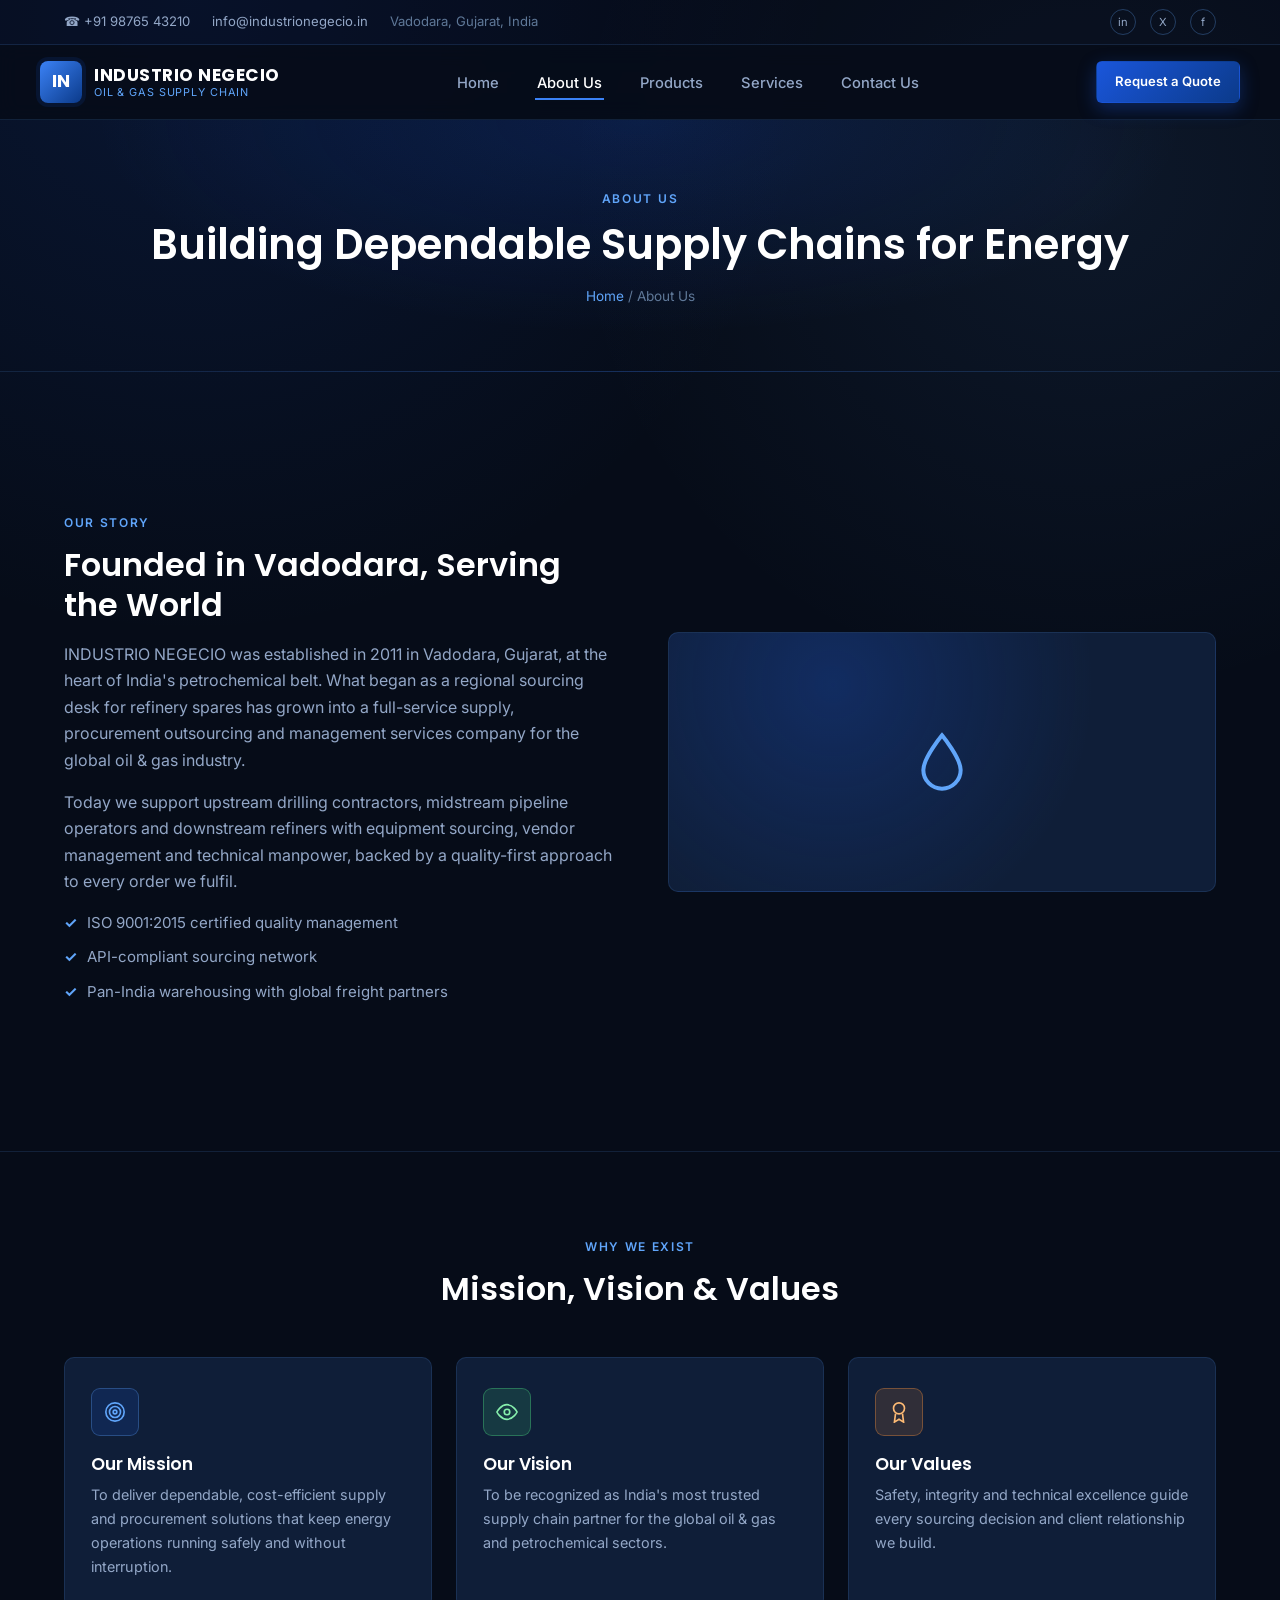
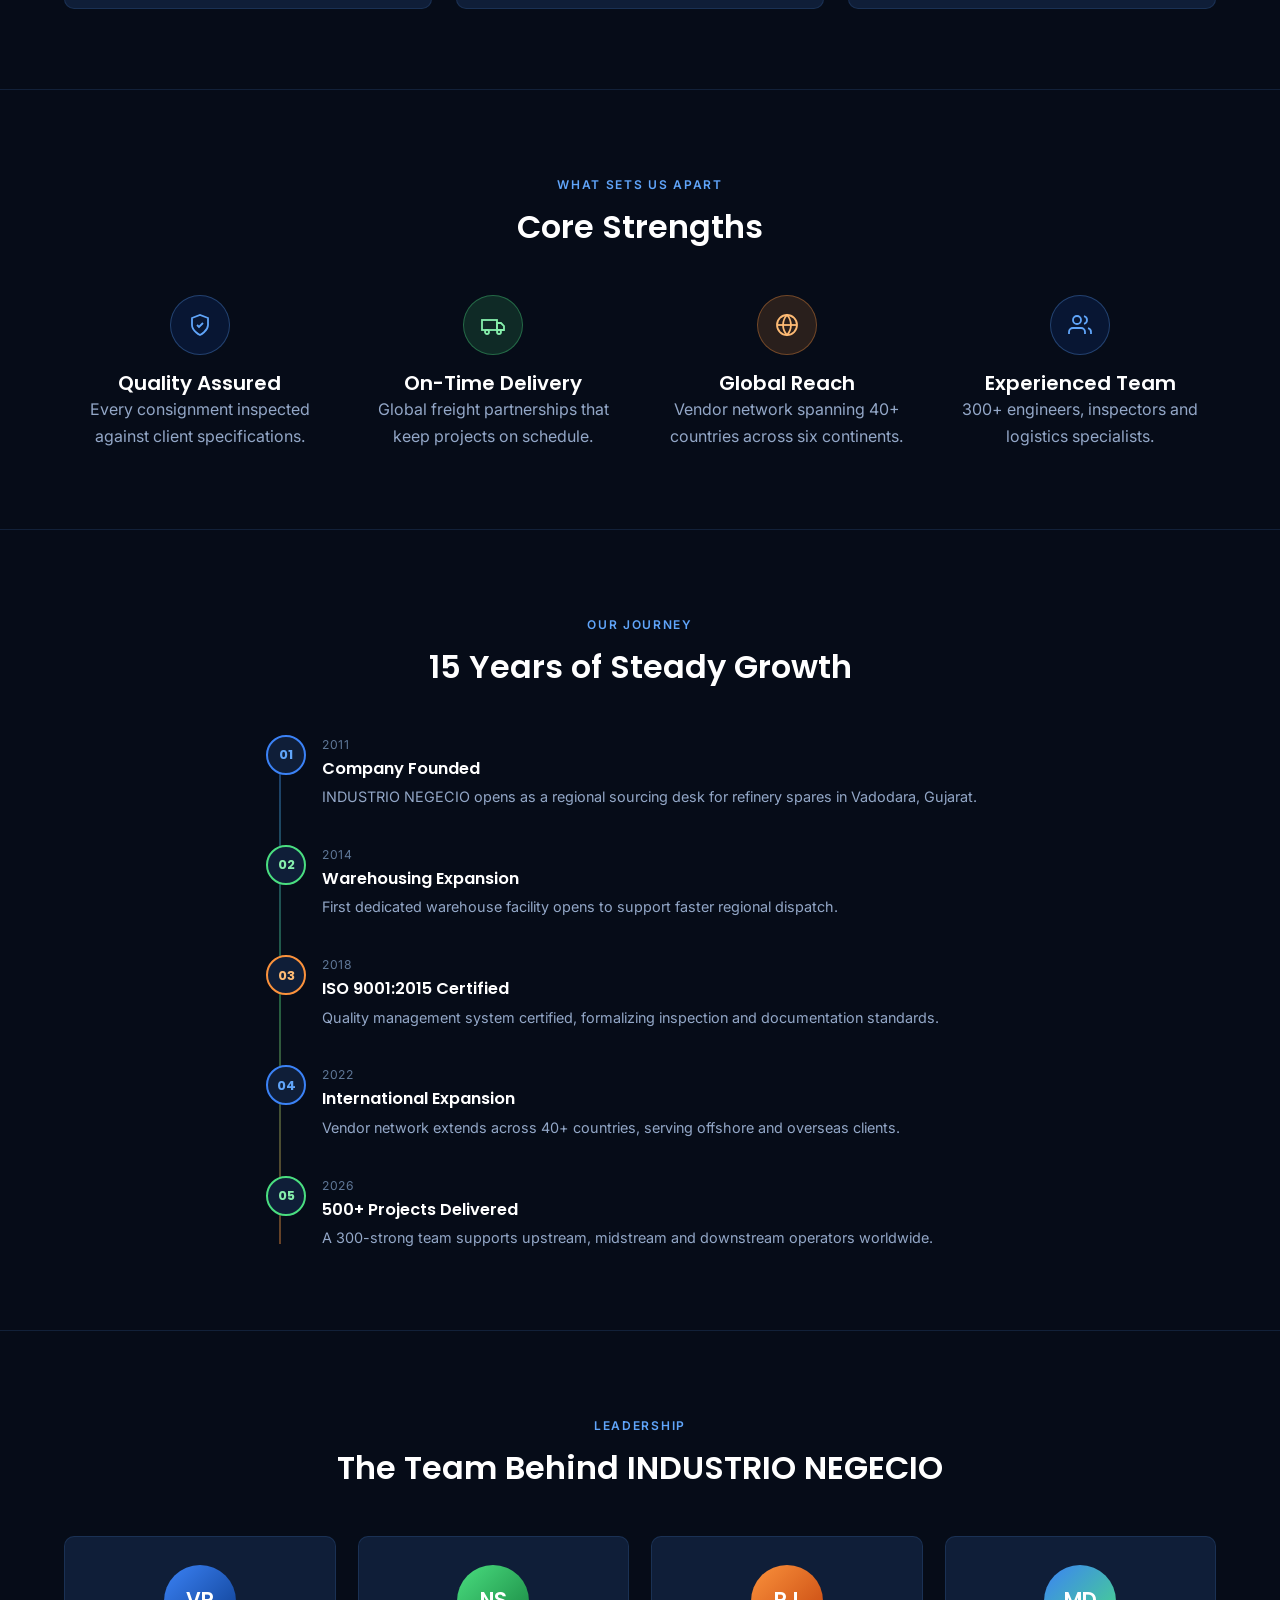
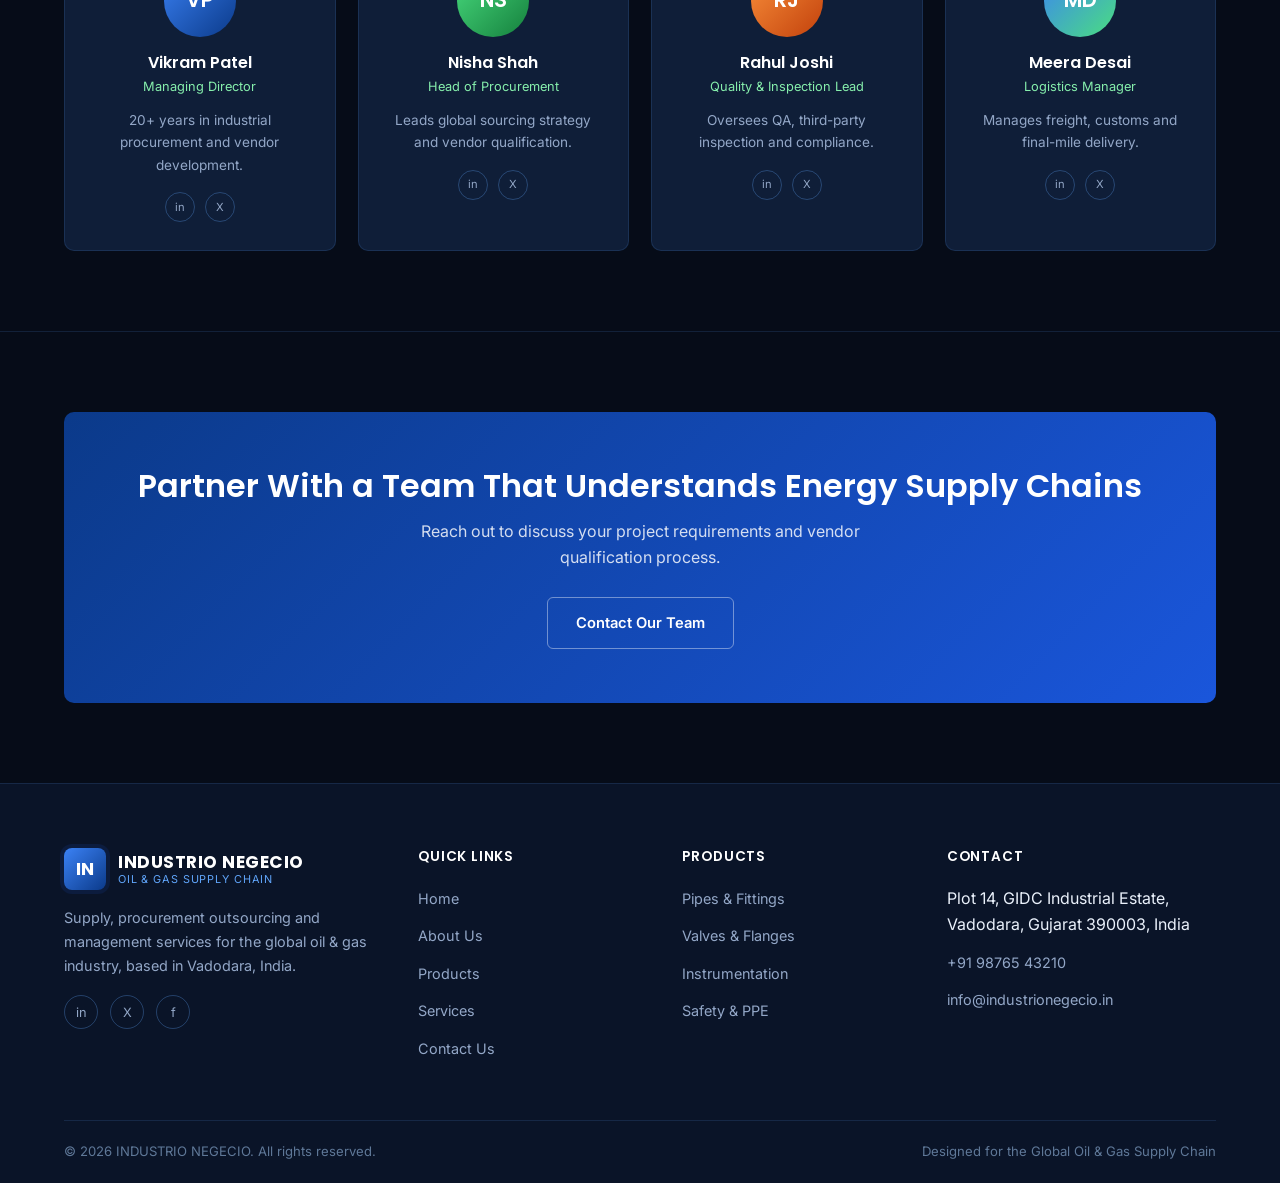
==== about.html @ ec124e9b "Initial commit: INDUSTRIO NEGECIO oil & gas site Dark navy/blue theme with green and orange accents," ====
<!DOCTYPE html>
<html lang="en">
<head>
<meta charset="UTF-8">
<meta name="viewport" content="width=device-width, initial-scale=1.0">
<title>About Us | INDUSTRIO NEGECIO</title>
<meta name="description" content="Learn about INDUSTRIO NEGECIO, an India-based oil & gas supply and procurement outsourcing company: our story, mission, vision and values.">
<link rel="preconnect" href="https://fonts.googleapis.com">
<link href="https://fonts.googleapis.com/css2?family=Inter:wght@400;500;600;700&family=Poppins:wght@500;600;700&display=swap" rel="stylesheet">
<link rel="stylesheet" href="assets/css/style.css">
</head>
<body>

<div class="topbar">
  <div class="container">
    <div class="topbar-links">
      <a href="tel:+919876543210">☎ +91 98765 43210</a>
      <a href="mailto:info@industrionegecio.in">info@industrionegecio.in</a>
      <span>Vadodara, Gujarat, India</span>
    </div>
    <div class="topbar-social">
      <a href="#" aria-label="LinkedIn">in</a>
      <a href="#" aria-label="Twitter">X</a>
      <a href="#" aria-label="Facebook">f</a>
    </div>
  </div>
</div>

<header class="site-header">
  <div class="container nav-wrap">
    <a href="index.html" class="logo">
      <div class="logo-mark">IN</div>
      <div class="logo-text"><strong>INDUSTRIO NEGECIO</strong><span>Oil &amp; Gas Supply Chain</span></div>
    </a>
    <nav class="main-nav">
      <ul>
        <li><a href="index.html">Home</a></li>
        <li><a href="about.html" class="active">About Us</a></li>
        <li><a href="products.html">Products</a></li>
        <li><a href="services.html">Services</a></li>
        <li><a href="contact.html">Contact Us</a></li>
      </ul>
    </nav>
    <div class="header-cta">
      <a href="contact.html" class="btn btn-primary btn-sm">Request a Quote</a>
      <button class="nav-toggle" aria-label="Toggle navigation"><span></span><span></span><span></span></button>
    </div>
  </div>
</header>

<section class="page-hero">
  <div class="container">
    <span class="eyebrow">About Us</span>
    <h1>Building Dependable Supply Chains for Energy</h1>
    <div class="breadcrumb"><a href="index.html">Home</a> / About Us</div>
  </div>
</section>

<section class="section">
  <div class="container">
    <div class="feature-row">
      <div class="feature-text reveal">
        <span class="eyebrow">Our Story</span>
        <h2>Founded in Vadodara, Serving the World</h2>
        <p>INDUSTRIO NEGECIO was established in 2011 in Vadodara, Gujarat, at the heart of India's petrochemical belt. What began as a regional sourcing desk for refinery spares has grown into a full-service supply, procurement outsourcing and management services company for the global oil &amp; gas industry.</p>
        <p>Today we support upstream drilling contractors, midstream pipeline operators and downstream refiners with equipment sourcing, vendor management and technical manpower, backed by a quality-first approach to every order we fulfil.</p>
        <ul class="checklist">
          <li>ISO 9001:2015 certified quality management</li>
          <li>API-compliant sourcing network</li>
          <li>Pan-India warehousing with global freight partners</li>
        </ul>
      </div>
      <div class="feature-media reveal-scale">
        <svg width="64" height="64" viewBox="0 0 24 24" fill="none" stroke="currentColor" stroke-width="1.5"><path d="M12 2s7 8.5 7 13a7 7 0 0 1-14 0c0-4.5 7-13 7-13Z"/></svg>
      </div>
    </div>
  </div>
</section>

<section class="section">
  <div class="container">
    <div class="section-head">
      <span class="eyebrow">Why We Exist</span>
      <h2>Mission, Vision &amp; Values</h2>
    </div>
    <div class="grid-3 accent-cycle stagger">
      <div class="card reveal">
        <div class="icon"><svg width="22" height="22" viewBox="0 0 24 24" fill="none" stroke="currentColor" stroke-width="1.8"><circle cx="12" cy="12" r="10"/><circle cx="12" cy="12" r="6"/><circle cx="12" cy="12" r="2"/></svg></div>
        <h3>Our Mission</h3>
        <p>To deliver dependable, cost-efficient supply and procurement solutions that keep energy operations running safely and without interruption.</p>
      </div>
      <div class="card reveal">
        <div class="icon"><svg width="22" height="22" viewBox="0 0 24 24" fill="none" stroke="currentColor" stroke-width="1.8"><path d="M1 12s4-8 11-8 11 8 11 8-4 8-11 8-11-8-11-8Z"/><circle cx="12" cy="12" r="3"/></svg></div>
        <h3>Our Vision</h3>
        <p>To be recognized as India's most trusted supply chain partner for the global oil &amp; gas and petrochemical sectors.</p>
      </div>
      <div class="card reveal">
        <div class="icon"><svg width="22" height="22" viewBox="0 0 24 24" fill="none" stroke="currentColor" stroke-width="1.8"><circle cx="12" cy="8" r="6"/><path d="M8.21 13.89 7 23l5-3 5 3-1.21-9.12"/></svg></div>
        <h3>Our Values</h3>
        <p>Safety, integrity and technical excellence guide every sourcing decision and client relationship we build.</p>
      </div>
    </div>
  </div>
</section>

<section class="section">
  <div class="container">
    <div class="section-head">
      <span class="eyebrow">What Sets Us Apart</span>
      <h2>Core Strengths</h2>
    </div>
    <div class="values-grid stagger">
      <div class="value-item reveal">
        <div class="icon"><svg width="24" height="24" viewBox="0 0 24 24" fill="none" stroke="currentColor" stroke-width="1.8"><path d="M12 22s8-4 8-10V5l-8-3-8 3v7c0 6 8 10 8 10Z"/><path d="m9 12 2 2 4-4"/></svg></div>
        <h3>Quality Assured</h3>
        <p>Every consignment inspected against client specifications.</p>
      </div>
      <div class="value-item reveal" style="color:var(--green-glow);">
        <div class="icon" style="background:rgba(74,222,128,0.14);border-color:rgba(74,222,128,0.35);color:var(--green-glow);"><svg width="24" height="24" viewBox="0 0 24 24" fill="none" stroke="currentColor" stroke-width="1.8"><rect x="1" y="7" width="15" height="10"/><path d="M16 10h4l3 3v4h-7z"/><circle cx="6" cy="19" r="2"/><circle cx="18" cy="19" r="2"/></svg></div>
        <h3>On-Time Delivery</h3>
        <p>Global freight partnerships that keep projects on schedule.</p>
      </div>
      <div class="value-item reveal">
        <div class="icon" style="background:rgba(251,146,60,0.14);border-color:rgba(251,146,60,0.35);color:var(--orange-glow);"><svg width="24" height="24" viewBox="0 0 24 24" fill="none" stroke="currentColor" stroke-width="1.8"><circle cx="12" cy="12" r="10"/><path d="M2 12h20"/><path d="M12 2a15.3 15.3 0 0 1 4 10 15.3 15.3 0 0 1-4 10 15.3 15.3 0 0 1-4-10 15.3 15.3 0 0 1 4-10Z"/></svg></div>
        <h3>Global Reach</h3>
        <p>Vendor network spanning 40+ countries across six continents.</p>
      </div>
      <div class="value-item reveal">
        <div class="icon"><svg width="24" height="24" viewBox="0 0 24 24" fill="none" stroke="currentColor" stroke-width="1.8"><path d="M17 21v-2a4 4 0 0 0-4-4H5a4 4 0 0 0-4 4v2"/><circle cx="9" cy="7" r="4"/><path d="M23 21v-2a4 4 0 0 0-3-3.87"/><path d="M16 3.13a4 4 0 0 1 0 7.75"/></svg></div>
        <h3>Experienced Team</h3>
        <p>300+ engineers, inspectors and logistics specialists.</p>
      </div>
    </div>
  </div>
</section>

<section class="section">
  <div class="container">
    <div class="section-head">
      <span class="eyebrow">Our Journey</span>
      <h2>15 Years of Steady Growth</h2>
    </div>
    <div class="timeline">
      <div class="timeline-item reveal">
        <div class="timeline-dot">01</div>
        <span class="timeline-year">2011</span>
        <h3>Company Founded</h3>
        <p>INDUSTRIO NEGECIO opens as a regional sourcing desk for refinery spares in Vadodara, Gujarat.</p>
      </div>
      <div class="timeline-item reveal">
        <div class="timeline-dot">02</div>
        <span class="timeline-year">2014</span>
        <h3>Warehousing Expansion</h3>
        <p>First dedicated warehouse facility opens to support faster regional dispatch.</p>
      </div>
      <div class="timeline-item reveal">
        <div class="timeline-dot">03</div>
        <span class="timeline-year">2018</span>
        <h3>ISO 9001:2015 Certified</h3>
        <p>Quality management system certified, formalizing inspection and documentation standards.</p>
      </div>
      <div class="timeline-item reveal">
        <div class="timeline-dot">04</div>
        <span class="timeline-year">2022</span>
        <h3>International Expansion</h3>
        <p>Vendor network extends across 40+ countries, serving offshore and overseas clients.</p>
      </div>
      <div class="timeline-item reveal">
        <div class="timeline-dot">05</div>
        <span class="timeline-year">2026</span>
        <h3>500+ Projects Delivered</h3>
        <p>A 300-strong team supports upstream, midstream and downstream operators worldwide.</p>
      </div>
    </div>
  </div>
</section>

<section class="section">
  <div class="container">
    <div class="section-head">
      <span class="eyebrow">Leadership</span>
      <h2>The Team Behind INDUSTRIO NEGECIO</h2>
    </div>
    <div class="grid-4 stagger">
      <div class="team-card reveal">
        <div class="avatar-circle" style="background:linear-gradient(135deg, var(--blue-light), var(--blue-deep));">VP</div>
        <h3>Vikram Patel</h3>
        <span class="role">Managing Director</span>
        <p class="bio">20+ years in industrial procurement and vendor development.</p>
        <div class="team-social"><a href="#">in</a><a href="#">X</a></div>
      </div>
      <div class="team-card reveal">
        <div class="avatar-circle" style="background:linear-gradient(135deg, var(--green), var(--green-deep));">NS</div>
        <h3>Nisha Shah</h3>
        <span class="role">Head of Procurement</span>
        <p class="bio">Leads global sourcing strategy and vendor qualification.</p>
        <div class="team-social"><a href="#">in</a><a href="#">X</a></div>
      </div>
      <div class="team-card reveal">
        <div class="avatar-circle" style="background:linear-gradient(135deg, var(--orange), var(--orange-deep));">RJ</div>
        <h3>Rahul Joshi</h3>
        <span class="role">Quality &amp; Inspection Lead</span>
        <p class="bio">Oversees QA, third-party inspection and compliance.</p>
        <div class="team-social"><a href="#">in</a><a href="#">X</a></div>
      </div>
      <div class="team-card reveal">
        <div class="avatar-circle" style="background:linear-gradient(135deg, var(--blue-light), var(--green));">MD</div>
        <h3>Meera Desai</h3>
        <span class="role">Logistics Manager</span>
        <p class="bio">Manages freight, customs and final-mile delivery.</p>
        <div class="team-social"><a href="#">in</a><a href="#">X</a></div>
      </div>
    </div>
  </div>
</section>

<section class="section" style="border-bottom:none;">
  <div class="container">
    <div class="cta-band reveal-scale">
      <h2>Partner With a Team That Understands Energy Supply Chains</h2>
      <p>Reach out to discuss your project requirements and vendor qualification process.</p>
      <div class="hero-actions" style="justify-content:center;">
        <a href="contact.html" class="btn btn-outline">Contact Our Team</a>
      </div>
    </div>
  </div>
</section>

<footer class="site-footer">
  <div class="container">
    <div class="footer-grid">
      <div>
        <a href="index.html" class="logo" style="margin-bottom:16px;">
          <div class="logo-mark">IN</div>
          <div class="logo-text"><strong>INDUSTRIO NEGECIO</strong><span>Oil &amp; Gas Supply Chain</span></div>
        </a>
        <p>Supply, procurement outsourcing and management services for the global oil &amp; gas industry, based in Vadodara, India.</p>
        <div class="footer-social">
          <a href="#" aria-label="LinkedIn">in</a>
          <a href="#" aria-label="Twitter">X</a>
          <a href="#" aria-label="Facebook">f</a>
        </div>
      </div>
      <div>
        <h4>Quick Links</h4>
        <ul>
          <li><a href="index.html">Home</a></li>
          <li><a href="about.html">About Us</a></li>
          <li><a href="products.html">Products</a></li>
          <li><a href="services.html">Services</a></li>
          <li><a href="contact.html">Contact Us</a></li>
        </ul>
      </div>
      <div>
        <h4>Products</h4>
        <ul>
          <li><a href="products.html">Pipes &amp; Fittings</a></li>
          <li><a href="products.html">Valves &amp; Flanges</a></li>
          <li><a href="products.html">Instrumentation</a></li>
          <li><a href="products.html">Safety &amp; PPE</a></li>
        </ul>
      </div>
      <div>
        <h4>Contact</h4>
        <ul>
          <li>Plot 14, GIDC Industrial Estate, Vadodara, Gujarat 390003, India</li>
          <li><a href="tel:+919876543210">+91 98765 43210</a></li>
          <li><a href="mailto:info@industrionegecio.in">info@industrionegecio.in</a></li>
        </ul>
      </div>
    </div>
    <div class="footer-bottom">
      <span>© 2026 INDUSTRIO NEGECIO. All rights reserved.</span>
      <span>Designed for the Global Oil &amp; Gas Supply Chain</span>
    </div>
  </div>
</footer>

<button class="back-to-top" aria-label="Back to top">
  <svg width="18" height="18" viewBox="0 0 24 24" fill="none" stroke="currentColor" stroke-width="2.2" stroke-linecap="round" stroke-linejoin="round"><path d="m18 15-6-6-6 6"/></svg>
</button>

<script src="assets/js/script.js"></script>
</body>
</html>
---- assets/css/style.css ----
/* INDUSTRIO NEGECIO: Oil & Gas Supply Chain Solutions
   Dark navy / blue theme */

:root {
  --bg-primary: #060c18;
  --bg-secondary: #0a1428;
  --bg-card: #0f1e38;
  --bg-card-hover: #142a4d;
  --blue-deep: #0b3a8a;
  --blue-primary: #1a56db;
  --blue-light: #3b82f6;
  --blue-glow: #60a5fa;
  --accent: #e8a33d;
  --green: #4ade80;
  --green-glow: #86efac;
  --green-deep: #15803d;
  --orange: #fb923c;
  --orange-glow: #fdba74;
  --orange-deep: #c2410c;
  --text: #eaf1fb;
  --text-muted: #93a7c7;
  --text-dim: #5f7898;
  --border: rgba(96, 165, 250, 0.14);
  --border-strong: rgba(96, 165, 250, 0.3);
  --shadow: 0 10px 30px rgba(0, 0, 0, 0.45);
  --radius: 10px;
  --max-width: 1200px;
  --font: 'Inter', -apple-system, BlinkMacSystemFont, 'Segoe UI', sans-serif;
  --font-head: 'Poppins', var(--font);
}

* { margin: 0; padding: 0; box-sizing: border-box; }

html { scroll-behavior: smooth; }

body {
  background: var(--bg-primary);
  color: var(--text);
  font-family: var(--font);
  line-height: 1.65;
  font-size: 16px;
  background-image:
    radial-gradient(circle at 15% 0%, rgba(26, 86, 219, 0.14), transparent 45%),
    radial-gradient(circle at 85% 20%, rgba(96, 165, 250, 0.08), transparent 40%);
  background-attachment: fixed;
}

img { max-width: 100%; display: block; }
a { color: inherit; text-decoration: none; }
ul { list-style: none; }

.container {
  max-width: var(--max-width);
  margin: 0 auto;
  padding: 0 24px;
}

h1, h2, h3, h4 {
  font-family: var(--font-head);
  font-weight: 600;
  line-height: 1.25;
  color: #fff;
}

h1 { font-size: 2.6rem; }
h2 { font-size: 2rem; }
h3 { font-size: 1.25rem; }

p { color: var(--text-muted); }

.eyebrow {
  display: inline-block;
  font-size: 0.75rem;
  letter-spacing: 0.14em;
  text-transform: uppercase;
  color: var(--blue-glow);
  font-weight: 600;
  margin-bottom: 12px;
}

.section {
  padding: 80px 0;
  border-bottom: 1px solid var(--border);
}

.section-head {
  text-align: center;
  max-width: 640px;
  margin: 0 auto 48px;
}

.section-head p { margin-top: 12px; }

/* ---------- Buttons ---------- */
.btn {
  display: inline-flex;
  align-items: center;
  gap: 8px;
  padding: 13px 28px;
  border-radius: 6px;
  font-weight: 600;
  font-size: 0.92rem;
  border: 1px solid transparent;
  cursor: pointer;
  transition: all 0.2s ease;
}

.btn-primary {
  background: linear-gradient(135deg, var(--blue-primary), var(--blue-deep));
  color: #fff;
  box-shadow: 0 6px 18px rgba(26, 86, 219, 0.35);
}
.btn-primary:hover { transform: translateY(-2px); box-shadow: 0 10px 24px rgba(26, 86, 219, 0.5); }

.btn-outline {
  border-color: var(--border-strong);
  color: var(--text);
}
.btn-outline:hover { background: var(--bg-card); border-color: var(--blue-light); }

.btn-sm { padding: 9px 18px; font-size: 0.82rem; }

/* ---------- Top bar ---------- */
.topbar {
  background: #04091450;
  border-bottom: 1px solid var(--border);
  font-size: 0.82rem;
}
.topbar .container {
  display: flex;
  justify-content: space-between;
  align-items: center;
  padding-top: 9px;
  padding-bottom: 9px;
  flex-wrap: wrap;
  gap: 8px;
}
.topbar-links { display: flex; gap: 22px; color: var(--text-muted); }
.topbar-links a:hover { color: var(--blue-glow); }
.topbar-links span { color: var(--text-dim); }
.topbar-social { display: flex; gap: 14px; }
.topbar-social a {
  width: 26px; height: 26px;
  border: 1px solid var(--border-strong);
  border-radius: 50%;
  display: flex; align-items: center; justify-content: center;
  font-size: 0.7rem;
  color: var(--text-muted);
}
.topbar-social a:hover { border-color: var(--blue-light); color: var(--blue-glow); }

/* ---------- Header ---------- */
header.site-header {
  position: sticky;
  top: 0;
  z-index: 100;
  background: rgba(6, 12, 24, 0.88);
  backdrop-filter: blur(10px);
  border-bottom: 1px solid var(--border);
}
.nav-wrap {
  display: flex;
  align-items: center;
  justify-content: space-between;
  padding: 16px 0;
}
.logo { display: flex; align-items: center; gap: 12px; }
.logo-mark {
  width: 42px; height: 42px;
  border-radius: 8px;
  background: linear-gradient(135deg, var(--blue-light), var(--blue-deep));
  display: flex; align-items: center; justify-content: center;
  font-family: var(--font-head);
  font-weight: 700;
  color: #fff;
  font-size: 1.1rem;
  box-shadow: 0 0 0 4px rgba(26,86,219,0.12);
}
.logo-text { line-height: 1.2; }
.logo-text strong {
  display: block;
  font-family: var(--font-head);
  font-size: 1.08rem;
  letter-spacing: 0.03em;
  color: #fff;
}
.logo-text span {
  display: block;
  font-size: 0.68rem;
  letter-spacing: 0.08em;
  text-transform: uppercase;
  color: var(--blue-glow);
}

nav.main-nav ul { display: flex; gap: 34px; }
nav.main-nav a {
  font-size: 0.92rem;
  font-weight: 500;
  color: var(--text-muted);
  padding: 6px 2px;
  border-bottom: 2px solid transparent;
  transition: color 0.2s, border-color 0.2s;
}
nav.main-nav a:hover, nav.main-nav a.active {
  color: #fff;
  border-color: var(--blue-light);
}

.header-cta { display: flex; align-items: center; gap: 16px; }
.nav-toggle {
  display: none;
  flex-direction: column;
  gap: 5px;
  background: none;
  border: none;
  cursor: pointer;
}
.nav-toggle span { width: 24px; height: 2px; background: #fff; }

/* ---------- Hero ---------- */
.hero {
  position: relative;
  padding: 110px 0 90px;
  overflow: hidden;
  border-bottom: 1px solid var(--border);
}
.hero::before {
  content: "";
  position: absolute;
  inset: 0;
  background:
    linear-gradient(180deg, rgba(6,12,24,0) 0%, var(--bg-primary) 100%),
    radial-gradient(ellipse at 70% 30%, rgba(26,86,219,0.25), transparent 55%);
  z-index: 0;
}
.hero .container { position: relative; z-index: 1; }
.hero-inner { max-width: 700px; }
.hero h1 { margin-bottom: 20px; }
.hero h1 em { color: var(--blue-glow); font-style: normal; }
.hero p.lead { font-size: 1.08rem; max-width: 560px; margin-bottom: 34px; }
.hero-actions { display: flex; gap: 16px; flex-wrap: wrap; }

.hero-stats {
  display: grid;
  grid-template-columns: repeat(4, 1fr);
  gap: 20px;
  margin-top: 64px;
  position: relative;
  z-index: 1;
}
.stat-box {
  background: var(--bg-card);
  border: 1px solid var(--border);
  border-radius: var(--radius);
  padding: 22px 18px;
  text-align: center;
}
.stat-box strong { display: block; font-size: 1.7rem; font-family: var(--font-head); color: var(--blue-glow); }
.stat-box span { font-size: 0.78rem; color: var(--text-muted); text-transform: uppercase; letter-spacing: 0.04em; }

/* small page hero (inner pages) */
.page-hero {
  padding: 64px 0;
  text-align: center;
  border-bottom: 1px solid var(--border);
  background: radial-gradient(ellipse at 50% 0%, rgba(26,86,219,0.2), transparent 60%);
}
.page-hero .eyebrow { margin-bottom: 10px; }
.breadcrumb { margin-top: 14px; font-size: 0.85rem; color: var(--text-dim); }
.breadcrumb a { color: var(--blue-glow); }

/* ---------- Category / service cards ---------- */
.two-col {
  display: grid;
  grid-template-columns: 1fr 1fr;
  gap: 28px;
}
.category-card {
  background: var(--bg-card);
  border: 1px solid var(--border);
  border-radius: var(--radius);
  padding: 36px;
  position: relative;
  overflow: hidden;
  transition: border-color 0.2s, transform 0.2s;
}
.category-card:hover { border-color: var(--border-strong); transform: translateY(-4px); }
.category-card .icon {
  width: 54px; height: 54px;
  border-radius: 10px;
  background: linear-gradient(135deg, var(--blue-primary), var(--blue-deep));
  display: flex; align-items: center; justify-content: center;
  font-size: 1.4rem;
  margin-bottom: 20px;
}
.category-card h3 { margin-bottom: 10px; }
.category-card p { margin-bottom: 20px; font-size: 0.92rem; }
.category-card .more { font-size: 0.85rem; font-weight: 600; color: var(--blue-glow); }

.grid-3 {
  display: grid;
  grid-template-columns: repeat(3, 1fr);
  gap: 24px;
}
.grid-4 {
  display: grid;
  grid-template-columns: repeat(4, 1fr);
  gap: 22px;
}

.card {
  background: var(--bg-card);
  border: 1px solid var(--border);
  border-radius: var(--radius);
  padding: 30px 26px;
  transition: border-color 0.2s, transform 0.2s, background 0.2s;
}
.card:hover { border-color: var(--border-strong); transform: translateY(-3px); background: var(--bg-card-hover); }
.card .icon {
  width: 48px; height: 48px;
  border-radius: 9px;
  background: rgba(26,86,219,0.16);
  border: 1px solid var(--border-strong);
  display: flex; align-items: center; justify-content: center;
  font-size: 1.25rem;
  margin-bottom: 18px;
  color: var(--blue-glow);
}
.card h3 { margin-bottom: 8px; font-size: 1.08rem; }
.card p { font-size: 0.9rem; }
.card ul.tags { display: flex; flex-wrap: wrap; gap: 6px; margin-top: 14px; }
.card ul.tags li {
  font-size: 0.72rem;
  padding: 4px 10px;
  border-radius: 20px;
  background: rgba(96,165,250,0.08);
  border: 1px solid var(--border);
  color: var(--text-muted);
}

/* ---------- Alternating feature rows ---------- */
.feature-row {
  display: grid;
  grid-template-columns: 1fr 1fr;
  gap: 56px;
  align-items: center;
  padding: 56px 0;
  border-bottom: 1px solid var(--border);
}
.feature-row:last-child { border-bottom: none; }
.feature-row.reverse .feature-media { order: 2; }
.feature-media {
  background: var(--bg-card);
  border: 1px solid var(--border);
  border-radius: var(--radius);
  min-height: 260px;
  display: flex; align-items: center; justify-content: center;
  font-size: 3rem;
  color: var(--blue-glow);
  background-image: radial-gradient(circle at 30% 20%, rgba(26,86,219,0.25), transparent 60%);
}
.feature-text h2 { margin-bottom: 16px; }
.feature-text p { margin-bottom: 16px; }
.feature-text ul.checklist li {
  display: flex;
  gap: 10px;
  margin-bottom: 10px;
  color: var(--text-muted);
  font-size: 0.94rem;
}
.feature-text ul.checklist li::before {
  content: "✓";
  color: var(--blue-glow);
  font-weight: 700;
  flex-shrink: 0;
}

/* ---------- About blurb / CTA band ---------- */
.about-band {
  background: linear-gradient(135deg, var(--bg-secondary), var(--bg-card));
  border-radius: var(--radius);
  padding: 56px;
  border: 1px solid var(--border);
  display: grid;
  grid-template-columns: 1.2fr 1fr;
  gap: 40px;
  align-items: center;
}
.cta-band {
  background: linear-gradient(135deg, var(--blue-deep), var(--blue-primary));
  border-radius: var(--radius);
  padding: 54px;
  text-align: center;
}
.cta-band h2 { color: #fff; margin-bottom: 12px; }
.cta-band p { color: rgba(255,255,255,0.82); max-width: 500px; margin: 0 auto 26px; }
.cta-band .btn-outline { border-color: rgba(255,255,255,0.4); color: #fff; }
.cta-band .btn-outline:hover { background: rgba(255,255,255,0.1); }

/* ---------- Timeline / values ---------- */
.values-grid {
  display: grid;
  grid-template-columns: repeat(4, 1fr);
  gap: 22px;
}
.value-item { text-align: center; }
.value-item .icon {
  width: 60px; height: 60px;
  margin: 0 auto 16px;
  border-radius: 50%;
  background: rgba(26,86,219,0.14);
  border: 1px solid var(--border-strong);
  display: flex; align-items: center; justify-content: center;
  font-size: 1.5rem;
  color: var(--blue-glow);
}

/* ---------- Table (certifications / specs) ---------- */
.info-table {
  width: 100%;
  border-collapse: collapse;
  background: var(--bg-card);
  border: 1px solid var(--border);
  border-radius: var(--radius);
  overflow: hidden;
}
.info-table th, .info-table td {
  text-align: left;
  padding: 14px 20px;
  border-bottom: 1px solid var(--border);
  font-size: 0.92rem;
}
.info-table th { color: var(--blue-glow); font-family: var(--font-head); background: rgba(26,86,219,0.08); }
.info-table td { color: var(--text-muted); }
.info-table tr:last-child td { border-bottom: none; }

/* ---------- Contact page ---------- */
.contact-grid {
  display: grid;
  grid-template-columns: 0.9fr 1.1fr;
  gap: 40px;
}
.contact-info-list li {
  display: flex;
  gap: 16px;
  padding: 18px 0;
  border-bottom: 1px solid var(--border);
}
.contact-info-list li:last-child { border-bottom: none; }
.contact-info-list .icon {
  width: 42px; height: 42px;
  flex-shrink: 0;
  border-radius: 9px;
  background: rgba(26,86,219,0.16);
  border: 1px solid var(--border-strong);
  display: flex; align-items: center; justify-content: center;
  color: var(--blue-glow);
}
.contact-info-list strong { display: block; color: #fff; font-size: 0.92rem; margin-bottom: 3px; }
.contact-info-list span, .contact-info-list a { font-size: 0.9rem; color: var(--text-muted); }

.form-card {
  background: var(--bg-card);
  border: 1px solid var(--border);
  border-radius: var(--radius);
  padding: 34px;
}
.form-row { display: grid; grid-template-columns: 1fr 1fr; gap: 18px; }
.field { margin-bottom: 18px; }
.field label { display: block; font-size: 0.82rem; color: var(--text-muted); margin-bottom: 7px; }
.field input, .field select, .field textarea {
  width: 100%;
  background: var(--bg-secondary);
  border: 1px solid var(--border);
  border-radius: 6px;
  padding: 12px 14px;
  color: var(--text);
  font-family: var(--font);
  font-size: 0.92rem;
}
.field input:focus, .field select:focus, .field textarea:focus {
  outline: none;
  border-color: var(--blue-light);
}
.field textarea { resize: vertical; min-height: 110px; }

.map-box {
  margin-top: 26px;
  border-radius: var(--radius);
  border: 1px solid var(--border);
  height: 260px;
  background: var(--bg-card);
  display: flex; align-items: center; justify-content: center;
  color: var(--text-dim);
  font-size: 0.85rem;
}

/* ---------- Footer ---------- */
footer.site-footer {
  background: var(--bg-secondary);
  padding-top: 64px;
  border-top: 1px solid var(--border);
}
.footer-grid {
  display: grid;
  grid-template-columns: 1.4fr 1fr 1fr 1.2fr;
  gap: 40px;
  padding-bottom: 48px;
}
.footer-grid h4 {
  font-size: 0.85rem;
  text-transform: uppercase;
  letter-spacing: 0.06em;
  color: #fff;
  margin-bottom: 20px;
}
.footer-grid p { font-size: 0.9rem; margin-bottom: 18px; }
.footer-grid ul li { margin-bottom: 11px; }
.footer-grid ul li a { font-size: 0.9rem; color: var(--text-muted); }
.footer-grid ul li a:hover { color: var(--blue-glow); }
.footer-social { display: flex; gap: 12px; margin-top: 6px; }
.footer-social a {
  width: 34px; height: 34px;
  border-radius: 50%;
  border: 1px solid var(--border-strong);
  display: flex; align-items: center; justify-content: center;
  font-size: 0.8rem;
  color: var(--text-muted);
}
.footer-social a:hover { border-color: var(--blue-light); color: var(--blue-glow); }
.footer-bottom {
  border-top: 1px solid var(--border);
  padding: 20px 0;
  display: flex;
  justify-content: space-between;
  font-size: 0.82rem;
  color: var(--text-dim);
  flex-wrap: wrap;
  gap: 10px;
}
.footer-bottom a { color: var(--text-dim); }
.footer-bottom a:hover { color: var(--blue-glow); }

/* ---------- Responsive ---------- */
@media (max-width: 960px) {
  .two-col, .feature-row, .about-band, .contact-grid, .footer-grid { grid-template-columns: 1fr; }
  .feature-row.reverse .feature-media { order: 0; }
  .grid-3, .grid-4, .hero-stats, .values-grid { grid-template-columns: repeat(2, 1fr); }
  .form-row { grid-template-columns: 1fr; }
  nav.main-nav { display: none; width: 100%; }
  nav.main-nav.open {
    display: block;
    position: absolute;
    top: 100%; left: 0; right: 0;
    background: var(--bg-secondary);
    border-bottom: 1px solid var(--border);
    padding: 10px 24px 20px;
  }
  nav.main-nav.open ul { flex-direction: column; gap: 6px; }
  .nav-toggle { display: flex; }
  h1 { font-size: 2rem; }
}
@media (max-width: 560px) {
  .grid-3, .grid-4, .hero-stats, .values-grid { grid-template-columns: repeat(2, 1fr); }
  .topbar-links { display: none; }
}

/* =========================================================
   ANIMATION + COMPONENT LAYER
   ========================================================= */

/* ---------- Header scrolled state ---------- */
header.site-header { transition: background 0.3s ease, box-shadow 0.3s ease, border-color 0.3s ease; }
header.site-header.scrolled {
  background: rgba(6, 12, 24, 0.97);
  box-shadow: 0 8px 24px rgba(0, 0, 0, 0.4);
  border-color: var(--border-strong);
}
.nav-toggle span { transition: transform 0.25s ease, opacity 0.25s ease; }
.nav-toggle.open span:nth-child(1) { transform: translateY(7px) rotate(45deg); }
.nav-toggle.open span:nth-child(2) { opacity: 0; }
.nav-toggle.open span:nth-child(3) { transform: translateY(-7px) rotate(-45deg); }

/* ---------- Scroll reveal ---------- */
.reveal {
  opacity: 0;
  transform: translateY(28px);
  transition: opacity 0.7s cubic-bezier(.21,.6,.35,1), transform 0.7s cubic-bezier(.21,.6,.35,1);
}
.reveal.in-view { opacity: 1; transform: translateY(0); }
.reveal-scale { opacity: 0; transform: scale(0.92); transition: opacity 0.6s ease, transform 0.6s ease; }
.reveal-scale.in-view { opacity: 1; transform: scale(1); }

.stagger > *:nth-child(1) { transition-delay: 0.02s; }
.stagger > *:nth-child(2) { transition-delay: 0.09s; }
.stagger > *:nth-child(3) { transition-delay: 0.16s; }
.stagger > *:nth-child(4) { transition-delay: 0.23s; }
.stagger > *:nth-child(5) { transition-delay: 0.3s; }
.stagger > *:nth-child(6) { transition-delay: 0.37s; }

/* ---------- Hero blobs ---------- */
.hero-blob {
  position: absolute;
  border-radius: 50%;
  filter: blur(60px);
  opacity: 0.35;
  z-index: 0;
  pointer-events: none;
  animation: float 9s ease-in-out infinite;
}
.hero-blob.b1 { width: 340px; height: 340px; background: var(--blue-light); top: -80px; right: 8%; }
.hero-blob.b2 { width: 220px; height: 220px; background: var(--green); bottom: -60px; right: 28%; animation-duration: 11s; animation-delay: 1s; }
.hero-blob.b3 { width: 180px; height: 180px; background: var(--orange); top: 30%; right: -40px; animation-duration: 7.5s; animation-delay: 0.5s; }

@keyframes float {
  0%, 100% { transform: translateY(0) translateX(0); }
  50% { transform: translateY(-26px) translateX(14px); }
}
@keyframes fadeInUp {
  from { opacity: 0; transform: translateY(16px); }
  to { opacity: 1; transform: translateY(0); }
}
@keyframes pulseGlow {
  0%, 100% { box-shadow: 0 0 0 0 rgba(74, 222, 128, 0.35); }
  50% { box-shadow: 0 0 0 10px rgba(74, 222, 128, 0); }
}
@keyframes spinSlow {
  from { transform: rotate(0deg); }
  to { transform: rotate(360deg); }
}

/* ---------- Buttons: extra variants ---------- */
.btn-green {
  background: linear-gradient(135deg, var(--green), var(--green-deep));
  color: #06210f;
  box-shadow: 0 6px 18px rgba(74, 222, 128, 0.3);
}
.btn-green:hover { transform: translateY(-2px); box-shadow: 0 10px 24px rgba(74, 222, 128, 0.45); }
.btn-orange {
  background: linear-gradient(135deg, var(--orange), var(--orange-deep));
  color: #2b0f02;
  box-shadow: 0 6px 18px rgba(251, 146, 60, 0.3);
}
.btn-orange:hover { transform: translateY(-2px); box-shadow: 0 10px 24px rgba(251, 146, 60, 0.45); }
.btn-pulse { animation: pulseGlow 2.4s ease-in-out infinite; }
.btn-primary, .btn-green, .btn-orange {
  position: relative;
  overflow: hidden;
}
.btn-primary::before, .btn-green::before, .btn-orange::before {
  content: "";
  position: absolute;
  top: 0; left: -60%;
  width: 40%; height: 100%;
  background: linear-gradient(120deg, transparent, rgba(255,255,255,0.35), transparent);
  transform: skewX(-20deg);
  transition: left 0.6s ease;
}
.btn-primary:hover::before, .btn-green:hover::before, .btn-orange:hover::before { left: 130%; }

/* ---------- Accent color cycling for icon boxes ---------- */
.grid-3.accent-cycle .card:nth-child(3n+1) .icon,
.grid-4.accent-cycle .card:nth-child(4n+1) .icon { background: rgba(26,86,219,0.16); border-color: var(--border-strong); color: var(--blue-glow); }
.grid-3.accent-cycle .card:nth-child(3n+2) .icon,
.grid-4.accent-cycle .card:nth-child(4n+2) .icon { background: rgba(74,222,128,0.14); border-color: rgba(74,222,128,0.35); color: var(--green-glow); }
.grid-3.accent-cycle .card:nth-child(3n) .icon,
.grid-4.accent-cycle .card:nth-child(4n+3) .icon { background: rgba(251,146,60,0.14); border-color: rgba(251,146,60,0.35); color: var(--orange-glow); }
.grid-4.accent-cycle .card:nth-child(4n) .icon { background: rgba(26,86,219,0.16); border-color: var(--border-strong); color: var(--blue-glow); }

/* ---------- Counters ---------- */
.stat-box strong.counted { color: var(--green-glow); }

.avatar-circle {
  width: 44px; height: 44px;
  border-radius: 50%;
  display: flex; align-items: center; justify-content: center;
  font-family: var(--font-head);
  font-weight: 600;
  font-size: 0.85rem;
  color: #fff;
  flex-shrink: 0;
}

/* ---------- FAQ Accordion ---------- */
.faq-list { max-width: 780px; margin: 0 auto; }
.faq-item {
  background: var(--bg-card);
  border: 1px solid var(--border);
  border-radius: var(--radius);
  margin-bottom: 14px;
  overflow: hidden;
  transition: border-color 0.3s ease;
}
.faq-item.open { border-color: var(--border-strong); }
.faq-q {
  width: 100%;
  display: flex;
  align-items: center;
  justify-content: space-between;
  gap: 16px;
  background: none;
  border: none;
  color: var(--text);
  font-family: var(--font-head);
  font-size: 0.98rem;
  font-weight: 500;
  padding: 20px 24px;
  cursor: pointer;
  text-align: left;
}
.faq-q .plus {
  flex-shrink: 0;
  width: 26px; height: 26px;
  border-radius: 50%;
  background: rgba(96,165,250,0.12);
  border: 1px solid var(--border-strong);
  display: flex; align-items: center; justify-content: center;
  color: var(--blue-glow);
  transition: transform 0.3s ease, background 0.3s ease, color 0.3s ease;
  font-size: 1rem;
}
.faq-item.open .faq-q .plus {
  transform: rotate(135deg);
  background: rgba(74,222,128,0.16);
  border-color: rgba(74,222,128,0.4);
  color: var(--green-glow);
}
.faq-a-wrap {
  display: grid;
  grid-template-rows: 0fr;
  transition: grid-template-rows 0.35s ease;
}
.faq-item.open .faq-a-wrap { grid-template-rows: 1fr; }
.faq-a-inner { overflow: hidden; }
.faq-a-inner p { padding: 0 24px 22px; font-size: 0.9rem; }

/* ---------- Timeline (vertical, About) ---------- */
.timeline { position: relative; max-width: 760px; margin: 0 auto; padding-left: 6px; }
.timeline::before {
  content: "";
  position: absolute;
  left: 19px; top: 6px; bottom: 6px;
  width: 2px;
  background: linear-gradient(180deg, var(--blue-light), var(--green), var(--orange));
  opacity: 0.4;
}
.timeline-item { position: relative; padding-left: 56px; padding-bottom: 36px; }
.timeline-item:last-child { padding-bottom: 0; }
.timeline-dot {
  position: absolute;
  left: 0; top: 0;
  width: 40px; height: 40px;
  border-radius: 50%;
  background: var(--bg-card);
  border: 2px solid var(--blue-light);
  display: flex; align-items: center; justify-content: center;
  font-family: var(--font-head);
  font-weight: 700;
  font-size: 0.8rem;
  color: var(--blue-glow);
  z-index: 1;
}
.timeline-item:nth-child(3n+2) .timeline-dot { border-color: var(--green); color: var(--green-glow); }
.timeline-item:nth-child(3n) .timeline-dot { border-color: var(--orange); color: var(--orange-glow); }
.timeline-item h3 { font-size: 1.02rem; margin-bottom: 6px; }
.timeline-item p { font-size: 0.9rem; margin: 0; }
.timeline-year { font-size: 0.76rem; color: var(--text-dim); text-transform: uppercase; letter-spacing: 0.06em; margin-bottom: 4px; display: block; }

/* ---------- Steps (horizontal, Services) ---------- */
.steps-row {
  display: grid;
  grid-template-columns: repeat(5, 1fr);
  gap: 20px;
  position: relative;
}
.step-item { text-align: center; position: relative; }
.step-num {
  width: 52px; height: 52px;
  margin: 0 auto 16px;
  border-radius: 50%;
  display: flex; align-items: center; justify-content: center;
  font-family: var(--font-head);
  font-weight: 700;
  font-size: 1.1rem;
  color: #fff;
  background: linear-gradient(135deg, var(--blue-light), var(--blue-deep));
  position: relative;
  z-index: 1;
}
.step-item:nth-child(3n+2) .step-num { background: linear-gradient(135deg, var(--green), var(--green-deep)); }
.step-item:nth-child(3n) .step-num { background: linear-gradient(135deg, var(--orange), var(--orange-deep)); }
.step-item h3 { font-size: 0.95rem; margin-bottom: 6px; }
.step-item p { font-size: 0.82rem; }
.steps-row::before {
  content: "";
  position: absolute;
  top: 26px; left: 10%; right: 10%;
  height: 2px;
  background: var(--border);
  z-index: 0;
}

/* ---------- Team cards ---------- */
.team-card {
  background: var(--bg-card);
  border: 1px solid var(--border);
  border-radius: var(--radius);
  padding: 28px 24px;
  text-align: center;
  transition: transform 0.3s ease, border-color 0.3s ease;
}
.team-card:hover { transform: translateY(-6px); border-color: var(--border-strong); }
.team-card .avatar-circle { width: 72px; height: 72px; font-size: 1.3rem; margin: 0 auto 16px; }
.team-card h3 { font-size: 1rem; margin-bottom: 3px; }
.team-card .role { font-size: 0.8rem; color: var(--green-glow); margin-bottom: 12px; display: block; }
.team-card p.bio { font-size: 0.85rem; margin-bottom: 16px; }
.team-social { display: flex; justify-content: center; gap: 10px; }
.team-social a {
  width: 30px; height: 30px;
  border-radius: 50%;
  border: 1px solid var(--border-strong);
  display: flex; align-items: center; justify-content: center;
  font-size: 0.7rem;
  color: var(--text-muted);
  transition: color 0.2s, border-color 0.2s;
}
.team-social a:hover { color: var(--orange-glow); border-color: var(--orange); }

/* ---------- Badges (accreditations) ---------- */
.badge-row { display: flex; flex-wrap: wrap; gap: 12px; justify-content: center; }
.badge-pill {
  display: inline-flex;
  align-items: center;
  gap: 8px;
  padding: 10px 18px;
  border-radius: 30px;
  background: var(--bg-card);
  border: 1px solid var(--border);
  font-size: 0.85rem;
  color: var(--text-muted);
  transition: border-color 0.3s ease, transform 0.3s ease;
}
.badge-pill:hover { transform: translateY(-3px); border-color: var(--green); }
.badge-pill .check { color: var(--green-glow); font-weight: 700; }

/* ---------- Quick contact cards ---------- */
.quick-contact-grid { display: grid; grid-template-columns: repeat(3, 1fr); gap: 20px; }
.quick-contact-card {
  background: var(--bg-card);
  border: 1px solid var(--border);
  border-radius: var(--radius);
  padding: 26px;
  text-align: center;
  transition: transform 0.3s ease, border-color 0.3s ease;
}
.quick-contact-card:hover { transform: translateY(-5px); }
.quick-contact-card:nth-child(1) { border-top: 3px solid var(--blue-light); }
.quick-contact-card:nth-child(2) { border-top: 3px solid var(--green); }
.quick-contact-card:nth-child(3) { border-top: 3px solid var(--orange); }
.quick-contact-card .icon { margin: 0 auto 14px; }
.quick-contact-card h3 { font-size: 0.95rem; margin-bottom: 6px; }
.quick-contact-card a, .quick-contact-card span { font-size: 0.88rem; color: var(--text-muted); }

/* ---------- Back to top ---------- */
.back-to-top {
  position: fixed;
  right: 26px;
  bottom: 26px;
  width: 46px; height: 46px;
  border-radius: 50%;
  background: linear-gradient(135deg, var(--blue-light), var(--blue-deep));
  border: none;
  color: #fff;
  display: flex; align-items: center; justify-content: center;
  cursor: pointer;
  box-shadow: 0 8px 20px rgba(0,0,0,0.4);
  opacity: 0;
  visibility: hidden;
  transform: translateY(14px);
  transition: opacity 0.3s ease, transform 0.3s ease, visibility 0.3s;
  z-index: 90;
}
.back-to-top.show { opacity: 1; visibility: visible; transform: translateY(0); }
.back-to-top:hover { background: linear-gradient(135deg, var(--green), var(--green-deep)); }

/* ---------- Progress dots on hero (decorative) ---------- */
.scroll-indicator {
  position: absolute;
  bottom: 18px;
  left: 50%;
  transform: translateX(-50%);
  width: 24px; height: 38px;
  border: 2px solid var(--border-strong);
  border-radius: 14px;
  z-index: 1;
}
.scroll-indicator::before {
  content: "";
  position: absolute;
  top: 6px; left: 50%;
  width: 4px; height: 8px;
  background: var(--green-glow);
  border-radius: 2px;
  transform: translateX(-50%);
  animation: scrollDot 1.6s ease-in-out infinite;
}
@keyframes scrollDot {
  0% { opacity: 1; top: 6px; }
  100% { opacity: 0; top: 18px; }
}

@media (max-width: 960px) {
  .steps-row { grid-template-columns: repeat(2, 1fr); }
  .steps-row::before { display: none; }
  .quick-contact-grid { grid-template-columns: 1fr; }
}
@media (max-width: 640px) {
  .steps-row { grid-template-columns: 1fr; }
}
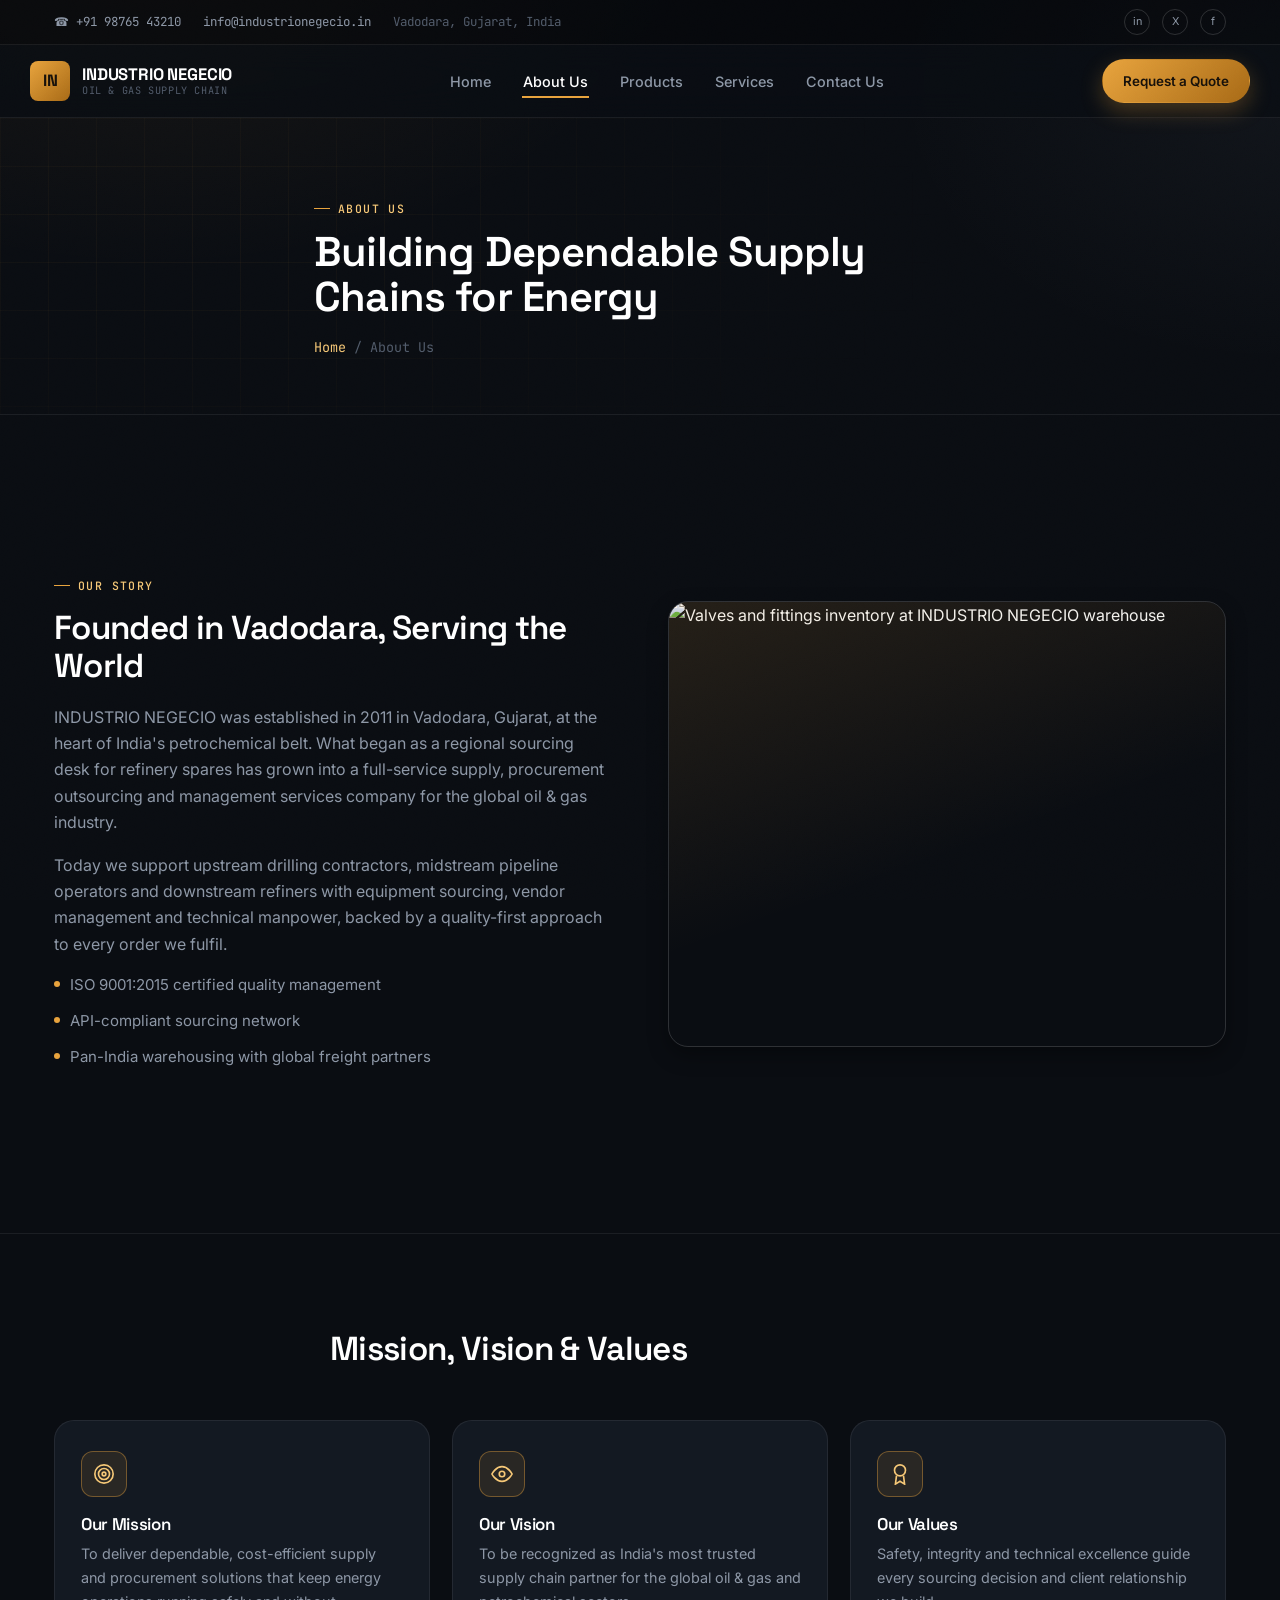
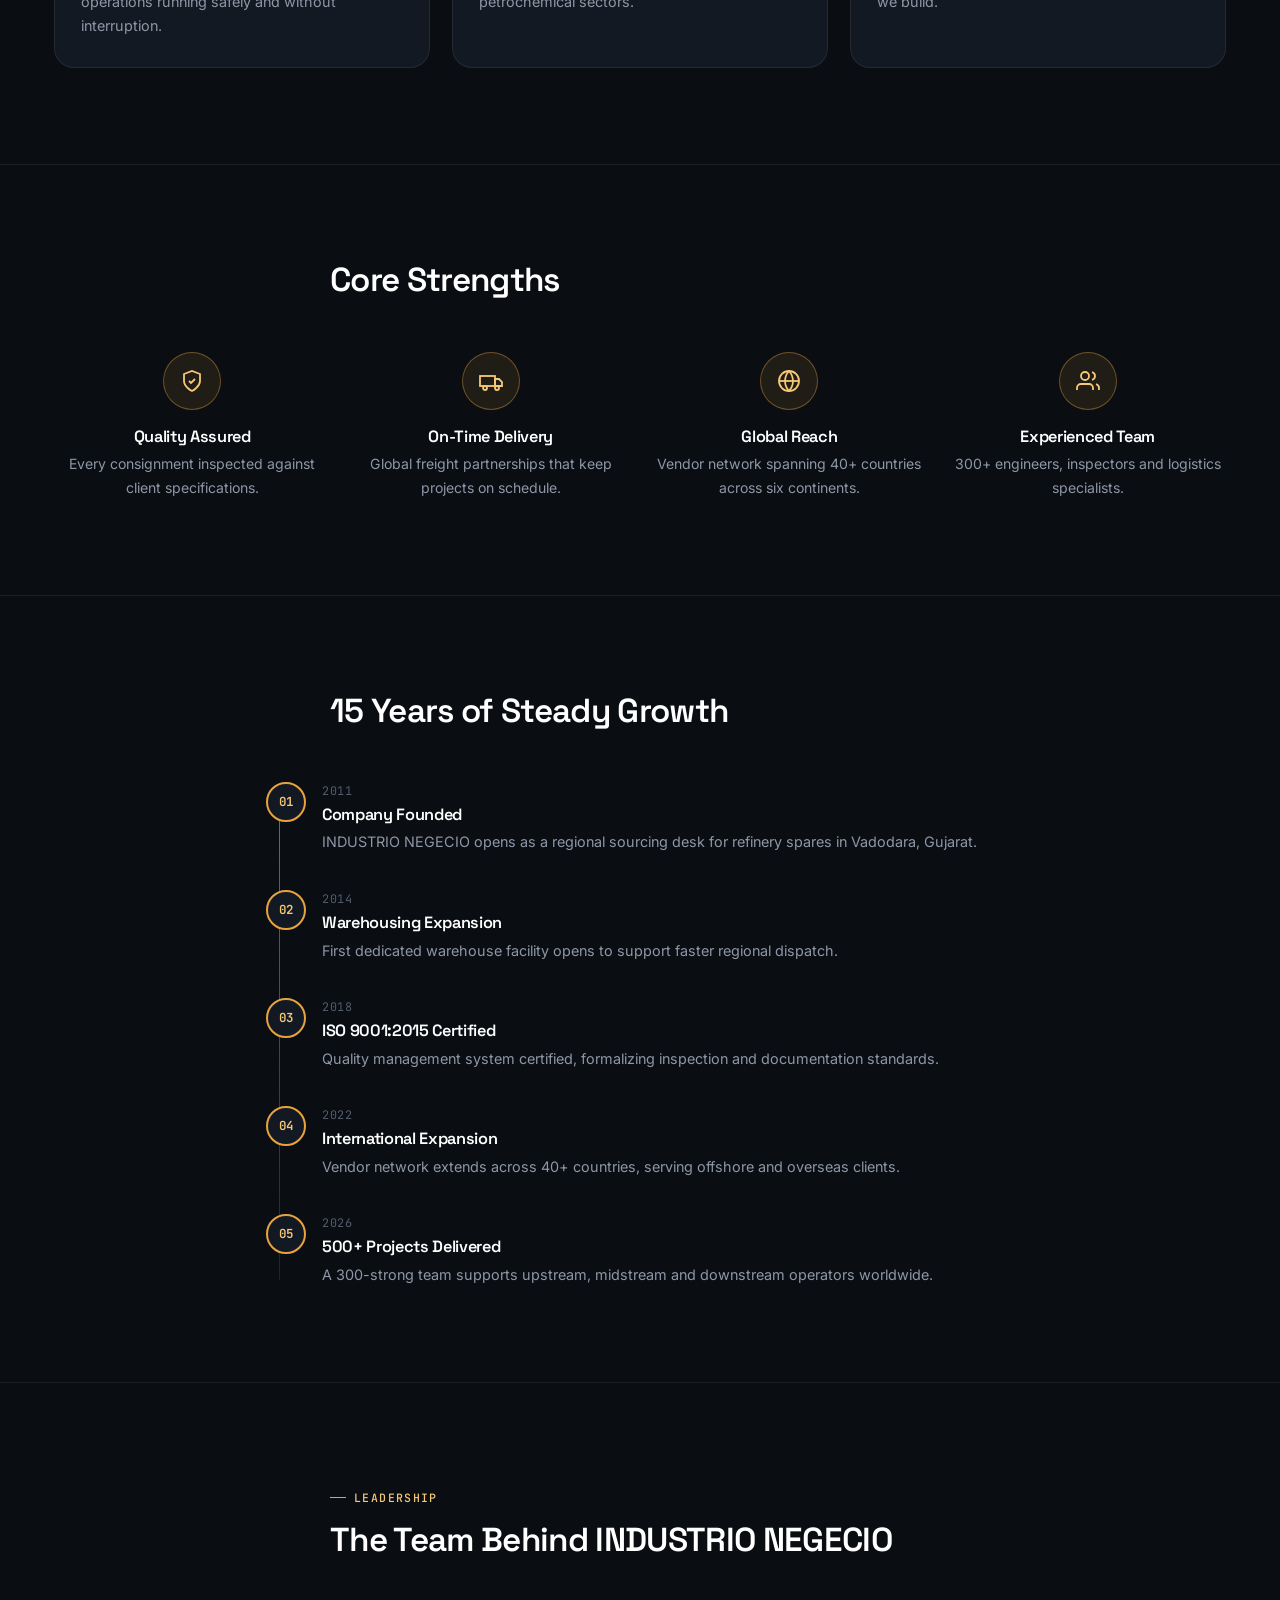
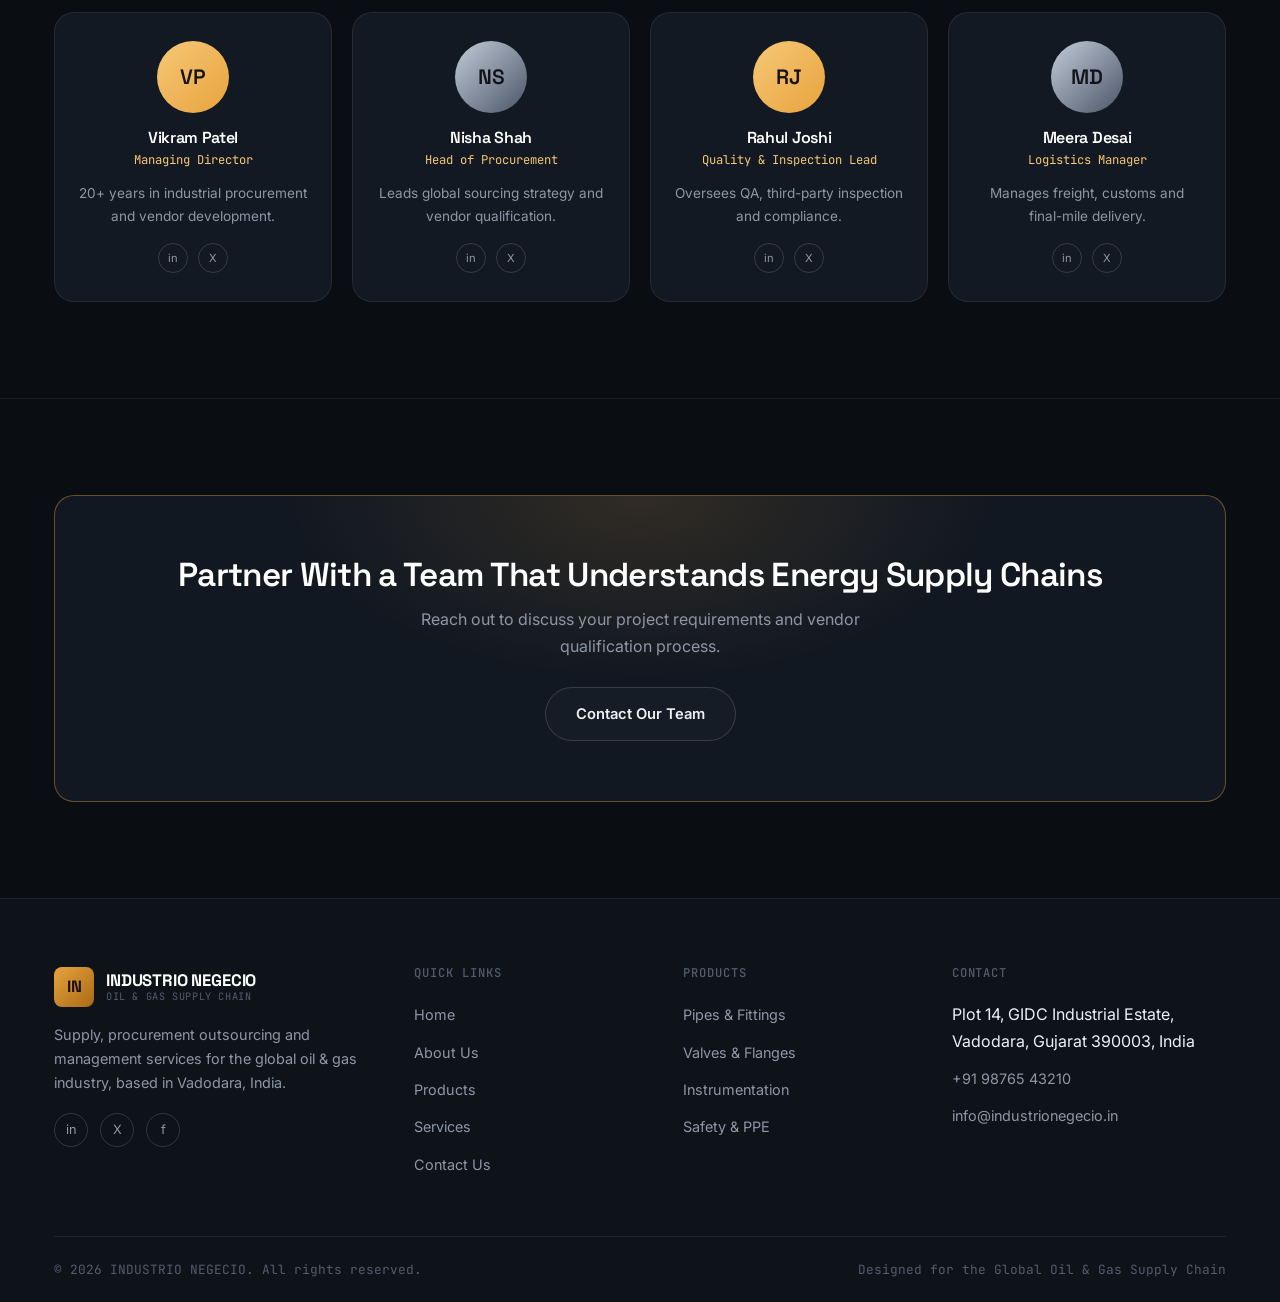
==== commit d4777316: "Redesign: steel-and-amber industrial visual system Replace the mixed blue/green/orange accent scheme" ====
--- a/about.html
+++ b/about.html
@@ -6,7 +6,7 @@
 <title>About Us | INDUSTRIO NEGECIO</title>
 <meta name="description" content="Learn about INDUSTRIO NEGECIO, an India-based oil & gas supply and procurement outsourcing company: our story, mission, vision and values.">
 <link rel="preconnect" href="https://fonts.googleapis.com">
-<link href="https://fonts.googleapis.com/css2?family=Inter:wght@400;500;600;700&family=Poppins:wght@500;600;700&display=swap" rel="stylesheet">
+<link href="https://fonts.googleapis.com/css2?family=Space+Grotesk:wght@500;600;700&family=Inter:wght@400;500;600;700&family=JetBrains+Mono:wght@500;600&display=swap" rel="stylesheet">
 <link rel="stylesheet" href="assets/css/style.css">
 </head>
 <body>
@@ -71,19 +71,18 @@
         </ul>
       </div>
       <div class="feature-media reveal-scale">
-        <svg width="64" height="64" viewBox="0 0 24 24" fill="none" stroke="currentColor" stroke-width="1.5"><path d="M12 2s7 8.5 7 13a7 7 0 0 1-14 0c0-4.5 7-13 7-13Z"/></svg>
-      </div>
-    </div>
-  </div>
-</section>
-
-<section class="section">
-  <div class="container">
-    <div class="section-head">
-      <span class="eyebrow">Why We Exist</span>
+        <img src="https://picsum.photos/seed/industrio-negecio-valves/800/900" alt="Valves and fittings inventory at INDUSTRIO NEGECIO warehouse">
+      </div>
+    </div>
+  </div>
+</section>
+
+<section class="section">
+  <div class="container">
+    <div class="section-head">
       <h2>Mission, Vision &amp; Values</h2>
     </div>
-    <div class="grid-3 accent-cycle stagger">
+    <div class="grid-3 stagger">
       <div class="card reveal">
         <div class="icon"><svg width="22" height="22" viewBox="0 0 24 24" fill="none" stroke="currentColor" stroke-width="1.8"><circle cx="12" cy="12" r="10"/><circle cx="12" cy="12" r="6"/><circle cx="12" cy="12" r="2"/></svg></div>
         <h3>Our Mission</h3>
@@ -106,7 +105,6 @@
 <section class="section">
   <div class="container">
     <div class="section-head">
-      <span class="eyebrow">What Sets Us Apart</span>
       <h2>Core Strengths</h2>
     </div>
     <div class="values-grid stagger">
@@ -115,13 +113,13 @@
         <h3>Quality Assured</h3>
         <p>Every consignment inspected against client specifications.</p>
       </div>
-      <div class="value-item reveal" style="color:var(--green-glow);">
-        <div class="icon" style="background:rgba(74,222,128,0.14);border-color:rgba(74,222,128,0.35);color:var(--green-glow);"><svg width="24" height="24" viewBox="0 0 24 24" fill="none" stroke="currentColor" stroke-width="1.8"><rect x="1" y="7" width="15" height="10"/><path d="M16 10h4l3 3v4h-7z"/><circle cx="6" cy="19" r="2"/><circle cx="18" cy="19" r="2"/></svg></div>
+      <div class="value-item reveal">
+        <div class="icon"><svg width="24" height="24" viewBox="0 0 24 24" fill="none" stroke="currentColor" stroke-width="1.8"><rect x="1" y="7" width="15" height="10"/><path d="M16 10h4l3 3v4h-7z"/><circle cx="6" cy="19" r="2"/><circle cx="18" cy="19" r="2"/></svg></div>
         <h3>On-Time Delivery</h3>
         <p>Global freight partnerships that keep projects on schedule.</p>
       </div>
       <div class="value-item reveal">
-        <div class="icon" style="background:rgba(251,146,60,0.14);border-color:rgba(251,146,60,0.35);color:var(--orange-glow);"><svg width="24" height="24" viewBox="0 0 24 24" fill="none" stroke="currentColor" stroke-width="1.8"><circle cx="12" cy="12" r="10"/><path d="M2 12h20"/><path d="M12 2a15.3 15.3 0 0 1 4 10 15.3 15.3 0 0 1-4 10 15.3 15.3 0 0 1-4-10 15.3 15.3 0 0 1 4-10Z"/></svg></div>
+        <div class="icon"><svg width="24" height="24" viewBox="0 0 24 24" fill="none" stroke="currentColor" stroke-width="1.8"><circle cx="12" cy="12" r="10"/><path d="M2 12h20"/><path d="M12 2a15.3 15.3 0 0 1 4 10 15.3 15.3 0 0 1-4 10 15.3 15.3 0 0 1-4-10 15.3 15.3 0 0 1 4-10Z"/></svg></div>
         <h3>Global Reach</h3>
         <p>Vendor network spanning 40+ countries across six continents.</p>
       </div>
@@ -137,7 +135,6 @@
 <section class="section">
   <div class="container">
     <div class="section-head">
-      <span class="eyebrow">Our Journey</span>
       <h2>15 Years of Steady Growth</h2>
     </div>
     <div class="timeline">
@@ -183,28 +180,28 @@
     </div>
     <div class="grid-4 stagger">
       <div class="team-card reveal">
-        <div class="avatar-circle" style="background:linear-gradient(135deg, var(--blue-light), var(--blue-deep));">VP</div>
+        <div class="avatar-circle">VP</div>
         <h3>Vikram Patel</h3>
         <span class="role">Managing Director</span>
         <p class="bio">20+ years in industrial procurement and vendor development.</p>
         <div class="team-social"><a href="#">in</a><a href="#">X</a></div>
       </div>
       <div class="team-card reveal">
-        <div class="avatar-circle" style="background:linear-gradient(135deg, var(--green), var(--green-deep));">NS</div>
+        <div class="avatar-circle">NS</div>
         <h3>Nisha Shah</h3>
         <span class="role">Head of Procurement</span>
         <p class="bio">Leads global sourcing strategy and vendor qualification.</p>
         <div class="team-social"><a href="#">in</a><a href="#">X</a></div>
       </div>
       <div class="team-card reveal">
-        <div class="avatar-circle" style="background:linear-gradient(135deg, var(--orange), var(--orange-deep));">RJ</div>
+        <div class="avatar-circle">RJ</div>
         <h3>Rahul Joshi</h3>
         <span class="role">Quality &amp; Inspection Lead</span>
         <p class="bio">Oversees QA, third-party inspection and compliance.</p>
         <div class="team-social"><a href="#">in</a><a href="#">X</a></div>
       </div>
       <div class="team-card reveal">
-        <div class="avatar-circle" style="background:linear-gradient(135deg, var(--blue-light), var(--green));">MD</div>
+        <div class="avatar-circle">MD</div>
         <h3>Meera Desai</h3>
         <span class="role">Logistics Manager</span>
         <p class="bio">Manages freight, customs and final-mile delivery.</p>
--- a/assets/css/style.css
+++ b/assets/css/style.css
@@ -1,32 +1,43 @@
-/* INDUSTRIO NEGECIO: Oil & Gas Supply Chain Solutions
-   Dark navy / blue theme */
+/* INDUSTRIO NEGECIO — Oil & Gas Supply Chain Solutions
+   Steel & Amber industrial system. Single accent (amber), neutral steel-graphite base. */
 
 :root {
-  --bg-primary: #060c18;
-  --bg-secondary: #0a1428;
-  --bg-card: #0f1e38;
-  --bg-card-hover: #142a4d;
-  --blue-deep: #0b3a8a;
-  --blue-primary: #1a56db;
-  --blue-light: #3b82f6;
-  --blue-glow: #60a5fa;
+  --bg-primary: #0a0d12;
+  --bg-secondary: #0e131a;
+  --bg-elevated: #121821;
+  --bg-card: #131922;
+  --bg-card-hover: #171f2b;
+
   --accent: #e8a33d;
-  --green: #4ade80;
-  --green-glow: #86efac;
-  --green-deep: #15803d;
-  --orange: #fb923c;
-  --orange-glow: #fdba74;
-  --orange-deep: #c2410c;
-  --text: #eaf1fb;
-  --text-muted: #93a7c7;
-  --text-dim: #5f7898;
-  --border: rgba(96, 165, 250, 0.14);
-  --border-strong: rgba(96, 165, 250, 0.3);
-  --shadow: 0 10px 30px rgba(0, 0, 0, 0.45);
-  --radius: 10px;
-  --max-width: 1200px;
+  --accent-2: #f6c877;
+  --accent-deep: #a86a16;
+  --accent-wash: rgba(232, 163, 61, 0.1);
+
+  --steel: #4a5568;
+  --steel-wash: rgba(148, 163, 184, 0.08);
+
+  --text: #eef1f4;
+  --text-muted: #8d97a6;
+  --text-dim: #525c6b;
+
+  --border: rgba(255, 255, 255, 0.07);
+  --border-strong: rgba(255, 255, 255, 0.15);
+  --border-accent: rgba(232, 163, 61, 0.4);
+
+  --shadow: 0 20px 50px rgba(0, 0, 0, 0.5);
+  --shadow-sm: 0 8px 20px rgba(0, 0, 0, 0.35);
+
+  --radius-lg: 20px;
+  --radius-md: 12px;
+  --radius-sm: 8px;
+  --radius-full: 999px;
+
+  --max-width: 1220px;
   --font: 'Inter', -apple-system, BlinkMacSystemFont, 'Segoe UI', sans-serif;
-  --font-head: 'Poppins', var(--font);
+  --font-head: 'Space Grotesk', var(--font);
+  --font-mono: 'JetBrains Mono', ui-monospace, monospace;
+
+  --ease: cubic-bezier(0.16, 1, 0.3, 1);
 }
 
 * { margin: 0; padding: 0; box-sizing: border-box; }
@@ -34,15 +45,27 @@
 html { scroll-behavior: smooth; }
 
 body {
+  position: relative;
   background: var(--bg-primary);
   color: var(--text);
   font-family: var(--font);
   line-height: 1.65;
   font-size: 16px;
   background-image:
-    radial-gradient(circle at 15% 0%, rgba(26, 86, 219, 0.14), transparent 45%),
-    radial-gradient(circle at 85% 20%, rgba(96, 165, 250, 0.08), transparent 40%);
+    radial-gradient(ellipse 900px 600px at 12% -10%, rgba(232, 163, 61, 0.07), transparent 60%),
+    radial-gradient(ellipse 700px 500px at 100% 10%, rgba(148, 163, 184, 0.05), transparent 55%);
   background-attachment: fixed;
+}
+
+body::after {
+  content: "";
+  position: fixed;
+  inset: 0;
+  z-index: 999;
+  pointer-events: none;
+  opacity: 0.035;
+  mix-blend-mode: overlay;
+  background-image: url("data:image/svg+xml,%3Csvg xmlns='http://www.w3.org/2000/svg' width='120' height='120'%3E%3Cfilter id='n'%3E%3CfeTurbulence type='fractalNoise' baseFrequency='0.9' numOctaves='2' stitchTiles='stitch'/%3E%3C/filter%3E%3Crect width='100%25' height='100%25' filter='url(%23n)'/%3E%3C/svg%3E");
 }
 
 img { max-width: 100%; display: block; }
@@ -58,73 +81,87 @@
 h1, h2, h3, h4 {
   font-family: var(--font-head);
   font-weight: 600;
-  line-height: 1.25;
+  line-height: 1.15;
+  letter-spacing: -0.02em;
   color: #fff;
 }
 
-h1 { font-size: 2.6rem; }
-h2 { font-size: 2rem; }
-h3 { font-size: 1.25rem; }
+h1 { font-size: clamp(2.4rem, 4vw, 3.4rem); line-height: 1.08; }
+h2 { font-size: clamp(1.7rem, 2.6vw, 2.3rem); }
+h3 { font-size: 1.2rem; }
 
 p { color: var(--text-muted); }
 
 .eyebrow {
-  display: inline-block;
-  font-size: 0.75rem;
-  letter-spacing: 0.14em;
+  display: inline-flex;
+  align-items: center;
+  gap: 8px;
+  font-family: var(--font-mono);
+  font-size: 0.72rem;
+  letter-spacing: 0.12em;
   text-transform: uppercase;
-  color: var(--blue-glow);
-  font-weight: 600;
-  margin-bottom: 12px;
+  color: var(--accent-2);
+  font-weight: 500;
+  margin-bottom: 14px;
+}
+.eyebrow::before {
+  content: "";
+  width: 16px;
+  height: 1px;
+  background: var(--accent);
 }
 
 .section {
-  padding: 80px 0;
+  padding: 96px 0;
   border-bottom: 1px solid var(--border);
 }
 
 .section-head {
-  text-align: center;
-  max-width: 640px;
-  margin: 0 auto 48px;
-}
-
-.section-head p { margin-top: 12px; }
+  max-width: 620px;
+  margin: 0 auto 52px;
+}
+.section-head p { margin-top: 14px; font-size: 1.02rem; }
 
 /* ---------- Buttons ---------- */
 .btn {
   display: inline-flex;
   align-items: center;
   gap: 8px;
-  padding: 13px 28px;
-  border-radius: 6px;
+  padding: 14px 30px;
+  border-radius: var(--radius-full);
   font-weight: 600;
   font-size: 0.92rem;
   border: 1px solid transparent;
   cursor: pointer;
-  transition: all 0.2s ease;
+  white-space: nowrap;
+  transition: transform 0.3s var(--ease), box-shadow 0.3s var(--ease), border-color 0.3s var(--ease), background 0.3s var(--ease);
 }
 
 .btn-primary {
-  background: linear-gradient(135deg, var(--blue-primary), var(--blue-deep));
-  color: #fff;
-  box-shadow: 0 6px 18px rgba(26, 86, 219, 0.35);
-}
-.btn-primary:hover { transform: translateY(-2px); box-shadow: 0 10px 24px rgba(26, 86, 219, 0.5); }
+  background: linear-gradient(135deg, var(--accent), var(--accent-deep));
+  color: #17110a;
+  box-shadow: 0 8px 22px rgba(232, 163, 61, 0.28);
+}
+.btn-primary:hover { transform: translateY(-2px); box-shadow: 0 12px 28px rgba(232, 163, 61, 0.4); }
+.btn-primary:active { transform: translateY(0) scale(0.98); }
 
 .btn-outline {
   border-color: var(--border-strong);
   color: var(--text);
-}
-.btn-outline:hover { background: var(--bg-card); border-color: var(--blue-light); }
-
-.btn-sm { padding: 9px 18px; font-size: 0.82rem; }
+  background: rgba(255, 255, 255, 0.02);
+}
+.btn-outline:hover { background: var(--bg-card-hover); border-color: var(--border-accent); color: var(--accent-2); }
+.btn-outline:active { transform: scale(0.98); }
+
+.btn-sm { padding: 10px 20px; font-size: 0.84rem; }
+
+.btn-green { background: linear-gradient(135deg, var(--accent-2), var(--accent)); color: #17110a; box-shadow: 0 8px 22px rgba(232, 163, 61, 0.3); }
 
 /* ---------- Top bar ---------- */
 .topbar {
-  background: #04091450;
+  background: rgba(4, 6, 9, 0.6);
   border-bottom: 1px solid var(--border);
-  font-size: 0.82rem;
+  font-size: 0.81rem;
 }
 .topbar .container {
   display: flex;
@@ -135,78 +172,94 @@
   flex-wrap: wrap;
   gap: 8px;
 }
-.topbar-links { display: flex; gap: 22px; color: var(--text-muted); }
-.topbar-links a:hover { color: var(--blue-glow); }
+.topbar-links { display: flex; gap: 22px; color: var(--text-muted); font-family: var(--font-mono); font-size: 0.78rem; }
+.topbar-links a { transition: color 0.2s; }
+.topbar-links a:hover { color: var(--accent-2); }
 .topbar-links span { color: var(--text-dim); }
-.topbar-social { display: flex; gap: 14px; }
+.topbar-social { display: flex; gap: 12px; }
 .topbar-social a {
   width: 26px; height: 26px;
   border: 1px solid var(--border-strong);
   border-radius: 50%;
   display: flex; align-items: center; justify-content: center;
-  font-size: 0.7rem;
+  font-size: 0.68rem;
   color: var(--text-muted);
-}
-.topbar-social a:hover { border-color: var(--blue-light); color: var(--blue-glow); }
+  transition: border-color 0.2s, color 0.2s;
+}
+.topbar-social a:hover { border-color: var(--border-accent); color: var(--accent-2); }
 
 /* ---------- Header ---------- */
 header.site-header {
   position: sticky;
   top: 0;
   z-index: 100;
-  background: rgba(6, 12, 24, 0.88);
-  backdrop-filter: blur(10px);
+  background: rgba(10, 13, 18, 0.78);
+  backdrop-filter: blur(14px) saturate(140%);
+  -webkit-backdrop-filter: blur(14px) saturate(140%);
   border-bottom: 1px solid var(--border);
+  transition: background 0.3s ease, box-shadow 0.3s ease, border-color 0.3s ease;
+}
+header.site-header.scrolled {
+  background: rgba(10, 13, 18, 0.95);
+  box-shadow: var(--shadow-sm);
+  border-color: var(--border-strong);
 }
 .nav-wrap {
   display: flex;
   align-items: center;
   justify-content: space-between;
-  padding: 16px 0;
+  padding: 14px 0;
+  min-height: 64px;
 }
 .logo { display: flex; align-items: center; gap: 12px; }
 .logo-mark {
-  width: 42px; height: 42px;
-  border-radius: 8px;
-  background: linear-gradient(135deg, var(--blue-light), var(--blue-deep));
+  width: 40px; height: 40px;
+  border-radius: var(--radius-sm);
+  background: linear-gradient(135deg, var(--accent), var(--accent-deep));
   display: flex; align-items: center; justify-content: center;
   font-family: var(--font-head);
   font-weight: 700;
-  color: #fff;
-  font-size: 1.1rem;
-  box-shadow: 0 0 0 4px rgba(26,86,219,0.12);
+  color: #17110a;
+  font-size: 1.02rem;
 }
 .logo-text { line-height: 1.2; }
 .logo-text strong {
   display: block;
   font-family: var(--font-head);
-  font-size: 1.08rem;
-  letter-spacing: 0.03em;
+  font-size: 1.04rem;
+  letter-spacing: -0.01em;
   color: #fff;
 }
 .logo-text span {
   display: block;
-  font-size: 0.68rem;
-  letter-spacing: 0.08em;
+  font-family: var(--font-mono);
+  font-size: 0.64rem;
+  letter-spacing: 0.06em;
   text-transform: uppercase;
-  color: var(--blue-glow);
-}
-
-nav.main-nav ul { display: flex; gap: 34px; }
+  color: var(--text-dim);
+}
+
+nav.main-nav ul { display: flex; gap: 30px; }
 nav.main-nav a {
-  font-size: 0.92rem;
+  font-size: 0.9rem;
   font-weight: 500;
   color: var(--text-muted);
-  padding: 6px 2px;
-  border-bottom: 2px solid transparent;
-  transition: color 0.2s, border-color 0.2s;
-}
-nav.main-nav a:hover, nav.main-nav a.active {
-  color: #fff;
-  border-color: var(--blue-light);
-}
-
-.header-cta { display: flex; align-items: center; gap: 16px; }
+  padding: 6px 1px;
+  position: relative;
+  transition: color 0.2s;
+}
+nav.main-nav a::after {
+  content: "";
+  position: absolute;
+  left: 0; bottom: -2px;
+  width: 0; height: 2px;
+  background: var(--accent);
+  transition: width 0.3s var(--ease);
+}
+nav.main-nav a:hover, nav.main-nav a.active { color: #fff; }
+nav.main-nav a:hover::after, nav.main-nav a.active::after { width: 100%; }
+
+.header-cta { display: flex; align-items: center; gap: 18px; }
 .nav-toggle {
   display: none;
   flex-direction: column;
@@ -215,12 +268,15 @@
   border: none;
   cursor: pointer;
 }
-.nav-toggle span { width: 24px; height: 2px; background: #fff; }
+.nav-toggle span { width: 22px; height: 2px; background: #fff; transition: transform 0.25s ease, opacity 0.25s ease; }
+.nav-toggle.open span:nth-child(1) { transform: translateY(7px) rotate(45deg); }
+.nav-toggle.open span:nth-child(2) { opacity: 0; }
+.nav-toggle.open span:nth-child(3) { transform: translateY(-7px) rotate(-45deg); }
 
 /* ---------- Hero ---------- */
 .hero {
   position: relative;
-  padding: 110px 0 90px;
+  padding: 76px 0 60px;
   overflow: hidden;
   border-bottom: 1px solid var(--border);
 }
@@ -228,112 +284,191 @@
   content: "";
   position: absolute;
   inset: 0;
-  background:
-    linear-gradient(180deg, rgba(6,12,24,0) 0%, var(--bg-primary) 100%),
-    radial-gradient(ellipse at 70% 30%, rgba(26,86,219,0.25), transparent 55%);
+  background-image:
+    linear-gradient(rgba(232, 163, 61, 0.05) 1px, transparent 1px),
+    linear-gradient(90deg, rgba(232, 163, 61, 0.05) 1px, transparent 1px);
+  background-size: 48px 48px;
+  mask-image: radial-gradient(ellipse 70% 60% at 70% 20%, black, transparent);
   z-index: 0;
 }
 .hero .container { position: relative; z-index: 1; }
-.hero-inner { max-width: 700px; }
+
+.hero-grid {
+  display: grid;
+  grid-template-columns: 1.05fr 0.95fr;
+  gap: 56px;
+  align-items: center;
+}
+.hero-inner { max-width: 560px; }
 .hero h1 { margin-bottom: 20px; }
-.hero h1 em { color: var(--blue-glow); font-style: normal; }
-.hero p.lead { font-size: 1.08rem; max-width: 560px; margin-bottom: 34px; }
-.hero-actions { display: flex; gap: 16px; flex-wrap: wrap; }
+.hero h1 em { color: var(--accent-2); font-style: italic; }
+.hero p.lead { font-size: 1.06rem; margin-bottom: 32px; max-width: 480px; }
+.hero-actions { display: flex; gap: 14px; flex-wrap: wrap; }
+
+.hero-visual { position: relative; }
+.hero-frame {
+  position: relative;
+  border-radius: var(--radius-lg);
+  overflow: hidden;
+  aspect-ratio: 4 / 5;
+  border: 1px solid var(--border-strong);
+  box-shadow: var(--shadow);
+}
+.hero-frame img {
+  width: 100%; height: 100%;
+  object-fit: cover;
+  filter: saturate(0.9) contrast(1.05);
+}
+.hero-frame::after {
+  content: "";
+  position: absolute;
+  inset: 0;
+  background: linear-gradient(180deg, rgba(10, 13, 18, 0) 40%, rgba(10, 13, 18, 0.75) 100%);
+}
+.hero-frame-tag {
+  position: absolute;
+  left: 20px; bottom: 20px;
+  z-index: 2;
+  display: flex;
+  align-items: center;
+  gap: 10px;
+  font-family: var(--font-mono);
+  font-size: 0.74rem;
+  color: var(--text);
+  letter-spacing: 0.03em;
+}
+.hero-frame-tag .dot {
+  width: 7px; height: 7px;
+  border-radius: 50%;
+  background: var(--accent-2);
+  box-shadow: 0 0 0 3px rgba(246, 200, 119, 0.18);
+}
+.hero-corner {
+  position: absolute;
+  width: 22px; height: 22px;
+  border: 1.5px solid var(--accent);
+  z-index: 2;
+  opacity: 0.85;
+}
+.hero-corner.tl { top: -1px; left: -1px; border-right: none; border-bottom: none; border-top-left-radius: 6px; }
+.hero-corner.br { bottom: -1px; right: -1px; border-left: none; border-top: none; border-bottom-right-radius: 6px; }
 
 .hero-stats {
+  display: grid;
+  grid-template-columns: repeat(4, 1fr);
+  margin-top: 56px;
+  position: relative;
+  z-index: 1;
+  border-top: 1px solid var(--border);
+  padding-top: 28px;
+}
+.stat-box {
+  padding: 0 20px;
+  border-left: 1px solid var(--border);
+}
+.stat-box:first-child { border-left: none; padding-left: 0; }
+.stat-box strong { display: block; font-family: var(--font-mono); font-size: 1.9rem; font-weight: 600; color: var(--accent-2); letter-spacing: -0.02em; }
+.stat-box span { font-size: 0.76rem; color: var(--text-muted); text-transform: uppercase; letter-spacing: 0.05em; }
+
+/* small page hero (inner pages) */
+.page-hero {
+  position: relative;
+  padding: 72px 0 56px;
+  border-bottom: 1px solid var(--border);
+  overflow: hidden;
+}
+.page-hero::before {
+  content: "";
+  position: absolute;
+  inset: 0;
+  background-image:
+    linear-gradient(rgba(232, 163, 61, 0.05) 1px, transparent 1px),
+    linear-gradient(90deg, rgba(232, 163, 61, 0.05) 1px, transparent 1px);
+  background-size: 48px 48px;
+  mask-image: radial-gradient(ellipse 60% 100% at 15% 40%, black, transparent);
+  z-index: 0;
+}
+.page-hero .container { position: relative; z-index: 1; max-width: 700px; }
+.page-hero .eyebrow { margin-bottom: 12px; }
+.page-hero h1 { font-size: clamp(1.9rem, 3.4vw, 2.6rem); }
+.breadcrumb { margin-top: 16px; font-size: 0.84rem; font-family: var(--font-mono); color: var(--text-dim); }
+.breadcrumb a { color: var(--accent-2); }
+
+/* ---------- Category / service cards ---------- */
+.two-col {
+  display: grid;
+  grid-template-columns: 1fr 1fr;
+  gap: 24px;
+}
+.category-card {
+  background: linear-gradient(160deg, var(--bg-card), var(--bg-elevated));
+  border: 1px solid var(--border);
+  border-radius: var(--radius-lg);
+  padding: 40px;
+  position: relative;
+  overflow: hidden;
+  transition: border-color 0.35s var(--ease), transform 0.35s var(--ease), box-shadow 0.35s var(--ease);
+}
+.category-card:hover { border-color: var(--border-accent); transform: translateY(-5px); box-shadow: var(--shadow-sm); }
+.category-card .index-num {
+  position: absolute;
+  top: 28px; right: 32px;
+  font-family: var(--font-mono);
+  font-size: 0.78rem;
+  color: var(--text-dim);
+  letter-spacing: 0.05em;
+}
+.category-card .icon {
+  width: 52px; height: 52px;
+  border-radius: var(--radius-md);
+  background: var(--accent-wash);
+  border: 1px solid var(--border-accent);
+  display: flex; align-items: center; justify-content: center;
+  color: var(--accent-2);
+  margin-bottom: 22px;
+}
+.category-card h3 { margin-bottom: 12px; font-size: 1.35rem; }
+.category-card p { margin-bottom: 22px; font-size: 0.94rem; }
+.category-card .more { font-size: 0.85rem; font-weight: 600; color: var(--accent-2); display: inline-flex; align-items: center; gap: 6px; transition: gap 0.25s ease; }
+.category-card .more:hover { gap: 10px; }
+
+.grid-3 {
+  display: grid;
+  grid-template-columns: repeat(3, 1fr);
+  gap: 22px;
+}
+.grid-4 {
   display: grid;
   grid-template-columns: repeat(4, 1fr);
   gap: 20px;
-  margin-top: 64px;
-  position: relative;
-  z-index: 1;
-}
-.stat-box {
-  background: var(--bg-card);
-  border: 1px solid var(--border);
-  border-radius: var(--radius);
-  padding: 22px 18px;
-  text-align: center;
-}
-.stat-box strong { display: block; font-size: 1.7rem; font-family: var(--font-head); color: var(--blue-glow); }
-.stat-box span { font-size: 0.78rem; color: var(--text-muted); text-transform: uppercase; letter-spacing: 0.04em; }
-
-/* small page hero (inner pages) */
-.page-hero {
-  padding: 64px 0;
-  text-align: center;
-  border-bottom: 1px solid var(--border);
-  background: radial-gradient(ellipse at 50% 0%, rgba(26,86,219,0.2), transparent 60%);
-}
-.page-hero .eyebrow { margin-bottom: 10px; }
-.breadcrumb { margin-top: 14px; font-size: 0.85rem; color: var(--text-dim); }
-.breadcrumb a { color: var(--blue-glow); }
-
-/* ---------- Category / service cards ---------- */
-.two-col {
-  display: grid;
-  grid-template-columns: 1fr 1fr;
-  gap: 28px;
-}
-.category-card {
-  background: var(--bg-card);
-  border: 1px solid var(--border);
-  border-radius: var(--radius);
-  padding: 36px;
-  position: relative;
-  overflow: hidden;
-  transition: border-color 0.2s, transform 0.2s;
-}
-.category-card:hover { border-color: var(--border-strong); transform: translateY(-4px); }
-.category-card .icon {
-  width: 54px; height: 54px;
-  border-radius: 10px;
-  background: linear-gradient(135deg, var(--blue-primary), var(--blue-deep));
-  display: flex; align-items: center; justify-content: center;
-  font-size: 1.4rem;
-  margin-bottom: 20px;
-}
-.category-card h3 { margin-bottom: 10px; }
-.category-card p { margin-bottom: 20px; font-size: 0.92rem; }
-.category-card .more { font-size: 0.85rem; font-weight: 600; color: var(--blue-glow); }
-
-.grid-3 {
-  display: grid;
-  grid-template-columns: repeat(3, 1fr);
-  gap: 24px;
-}
-.grid-4 {
-  display: grid;
-  grid-template-columns: repeat(4, 1fr);
-  gap: 22px;
 }
 
 .card {
   background: var(--bg-card);
   border: 1px solid var(--border);
-  border-radius: var(--radius);
+  border-radius: var(--radius-lg);
   padding: 30px 26px;
-  transition: border-color 0.2s, transform 0.2s, background 0.2s;
-}
-.card:hover { border-color: var(--border-strong); transform: translateY(-3px); background: var(--bg-card-hover); }
+  transition: border-color 0.3s var(--ease), transform 0.3s var(--ease), background 0.3s var(--ease);
+}
+.card:hover { border-color: var(--border-accent); transform: translateY(-4px); background: var(--bg-card-hover); }
 .card .icon {
-  width: 48px; height: 48px;
-  border-radius: 9px;
-  background: rgba(26,86,219,0.16);
-  border: 1px solid var(--border-strong);
-  display: flex; align-items: center; justify-content: center;
-  font-size: 1.25rem;
+  width: 46px; height: 46px;
+  border-radius: var(--radius-md);
+  background: var(--accent-wash);
+  border: 1px solid var(--border-accent);
+  display: flex; align-items: center; justify-content: center;
   margin-bottom: 18px;
-  color: var(--blue-glow);
-}
-.card h3 { margin-bottom: 8px; font-size: 1.08rem; }
+  color: var(--accent-2);
+}
+.card h3 { margin-bottom: 8px; font-size: 1.06rem; }
 .card p { font-size: 0.9rem; }
-.card ul.tags { display: flex; flex-wrap: wrap; gap: 6px; margin-top: 14px; }
+.card ul.tags { display: flex; flex-wrap: wrap; gap: 6px; margin-top: 16px; }
 .card ul.tags li {
-  font-size: 0.72rem;
+  font-family: var(--font-mono);
+  font-size: 0.7rem;
   padding: 4px 10px;
-  border-radius: 20px;
-  background: rgba(96,165,250,0.08);
+  border-radius: var(--radius-full);
+  background: var(--steel-wash);
   border: 1px solid var(--border);
   color: var(--text-muted);
 }
@@ -350,52 +485,70 @@
 .feature-row:last-child { border-bottom: none; }
 .feature-row.reverse .feature-media { order: 2; }
 .feature-media {
-  background: var(--bg-card);
-  border: 1px solid var(--border);
-  border-radius: var(--radius);
-  min-height: 260px;
-  display: flex; align-items: center; justify-content: center;
-  font-size: 3rem;
-  color: var(--blue-glow);
-  background-image: radial-gradient(circle at 30% 20%, rgba(26,86,219,0.25), transparent 60%);
-}
-.feature-text h2 { margin-bottom: 16px; }
+  position: relative;
+  border-radius: var(--radius-lg);
+  overflow: hidden;
+  aspect-ratio: 4 / 3.2;
+  border: 1px solid var(--border-strong);
+  box-shadow: var(--shadow-sm);
+}
+.feature-media img { width: 100%; height: 100%; object-fit: cover; filter: saturate(0.9) contrast(1.05); }
+.feature-media::after {
+  content: "";
+  position: absolute;
+  inset: 0;
+  background: linear-gradient(160deg, rgba(232, 163, 61, 0.12), transparent 55%);
+}
+.feature-text h2 { margin-bottom: 18px; }
 .feature-text p { margin-bottom: 16px; }
 .feature-text ul.checklist li {
   display: flex;
   gap: 10px;
-  margin-bottom: 10px;
+  margin-bottom: 11px;
   color: var(--text-muted);
   font-size: 0.94rem;
 }
 .feature-text ul.checklist li::before {
-  content: "✓";
-  color: var(--blue-glow);
-  font-weight: 700;
+  content: "";
+  width: 6px; height: 6px;
+  margin-top: 8px;
+  border-radius: 50%;
+  background: var(--accent);
   flex-shrink: 0;
 }
 
 /* ---------- About blurb / CTA band ---------- */
 .about-band {
-  background: linear-gradient(135deg, var(--bg-secondary), var(--bg-card));
-  border-radius: var(--radius);
-  padding: 56px;
-  border: 1px solid var(--border);
-  display: grid;
-  grid-template-columns: 1.2fr 1fr;
-  gap: 40px;
+  background: linear-gradient(160deg, var(--bg-elevated), var(--bg-card));
+  border-radius: var(--radius-lg);
+  padding: 52px;
+  border: 1px solid var(--border);
+  display: grid;
+  grid-template-columns: 1.1fr 0.9fr;
+  gap: 44px;
   align-items: center;
 }
+.about-band .feature-media { margin: 0; }
+
 .cta-band {
-  background: linear-gradient(135deg, var(--blue-deep), var(--blue-primary));
-  border-radius: var(--radius);
-  padding: 54px;
+  position: relative;
+  background: var(--bg-elevated);
+  border: 1px solid var(--border-accent);
+  border-radius: var(--radius-lg);
+  padding: 60px 54px;
   text-align: center;
-}
+  overflow: hidden;
+}
+.cta-band::before {
+  content: "";
+  position: absolute;
+  inset: 0;
+  background: radial-gradient(ellipse 500px 260px at 50% 0%, rgba(232, 163, 61, 0.14), transparent 70%);
+  z-index: 0;
+}
+.cta-band > * { position: relative; z-index: 1; }
 .cta-band h2 { color: #fff; margin-bottom: 12px; }
-.cta-band p { color: rgba(255,255,255,0.82); max-width: 500px; margin: 0 auto 26px; }
-.cta-band .btn-outline { border-color: rgba(255,255,255,0.4); color: #fff; }
-.cta-band .btn-outline:hover { background: rgba(255,255,255,0.1); }
+.cta-band p { color: var(--text-muted); max-width: 480px; margin: 0 auto 28px; }
 
 /* ---------- Timeline / values ---------- */
 .values-grid {
@@ -405,15 +558,16 @@
 }
 .value-item { text-align: center; }
 .value-item .icon {
-  width: 60px; height: 60px;
-  margin: 0 auto 16px;
-  border-radius: 50%;
-  background: rgba(26,86,219,0.14);
-  border: 1px solid var(--border-strong);
-  display: flex; align-items: center; justify-content: center;
-  font-size: 1.5rem;
-  color: var(--blue-glow);
-}
+  width: 58px; height: 58px;
+  margin: 0 auto 18px;
+  border-radius: 50%;
+  background: var(--accent-wash);
+  border: 1px solid var(--border-accent);
+  display: flex; align-items: center; justify-content: center;
+  color: var(--accent-2);
+}
+.value-item h3 { font-size: 1.02rem; margin-bottom: 6px; }
+.value-item p { font-size: 0.88rem; }
 
 /* ---------- Table (certifications / specs) ---------- */
 .info-table {
@@ -421,16 +575,16 @@
   border-collapse: collapse;
   background: var(--bg-card);
   border: 1px solid var(--border);
-  border-radius: var(--radius);
+  border-radius: var(--radius-lg);
   overflow: hidden;
 }
 .info-table th, .info-table td {
   text-align: left;
-  padding: 14px 20px;
+  padding: 15px 22px;
   border-bottom: 1px solid var(--border);
   font-size: 0.92rem;
 }
-.info-table th { color: var(--blue-glow); font-family: var(--font-head); background: rgba(26,86,219,0.08); }
+.info-table th { font-family: var(--font-mono); font-size: 0.76rem; text-transform: uppercase; letter-spacing: 0.05em; color: var(--accent-2); background: rgba(232, 163, 61, 0.05); font-weight: 500; }
 .info-table td { color: var(--text-muted); }
 .info-table tr:last-child td { border-bottom: none; }
 
@@ -450,55 +604,75 @@
 .contact-info-list .icon {
   width: 42px; height: 42px;
   flex-shrink: 0;
-  border-radius: 9px;
-  background: rgba(26,86,219,0.16);
-  border: 1px solid var(--border-strong);
-  display: flex; align-items: center; justify-content: center;
-  color: var(--blue-glow);
+  border-radius: var(--radius-md);
+  background: var(--accent-wash);
+  border: 1px solid var(--border-accent);
+  display: flex; align-items: center; justify-content: center;
+  color: var(--accent-2);
 }
 .contact-info-list strong { display: block; color: #fff; font-size: 0.92rem; margin-bottom: 3px; }
-.contact-info-list span, .contact-info-list a { font-size: 0.9rem; color: var(--text-muted); }
+.contact-info-list span, .contact-info-list a { font-size: 0.9rem; color: var(--text-muted); transition: color 0.2s; }
+.contact-info-list a:hover { color: var(--accent-2); }
 
 .form-card {
   background: var(--bg-card);
   border: 1px solid var(--border);
-  border-radius: var(--radius);
-  padding: 34px;
+  border-radius: var(--radius-lg);
+  padding: 36px;
 }
 .form-row { display: grid; grid-template-columns: 1fr 1fr; gap: 18px; }
 .field { margin-bottom: 18px; }
-.field label { display: block; font-size: 0.82rem; color: var(--text-muted); margin-bottom: 7px; }
+.field label { display: block; font-size: 0.82rem; color: var(--text-muted); margin-bottom: 8px; }
 .field input, .field select, .field textarea {
   width: 100%;
   background: var(--bg-secondary);
   border: 1px solid var(--border);
-  border-radius: 6px;
+  border-radius: var(--radius-sm);
   padding: 12px 14px;
   color: var(--text);
   font-family: var(--font);
   font-size: 0.92rem;
-}
+  transition: border-color 0.2s ease;
+}
+.field input::placeholder, .field textarea::placeholder { color: var(--text-dim); }
 .field input:focus, .field select:focus, .field textarea:focus {
   outline: none;
-  border-color: var(--blue-light);
+  border-color: var(--accent);
 }
 .field textarea { resize: vertical; min-height: 110px; }
 
 .map-box {
-  margin-top: 26px;
-  border-radius: var(--radius);
-  border: 1px solid var(--border);
-  height: 260px;
-  background: var(--bg-card);
-  display: flex; align-items: center; justify-content: center;
-  color: var(--text-dim);
-  font-size: 0.85rem;
+  margin-top: 28px;
+  position: relative;
+  border-radius: var(--radius-lg);
+  border: 1px solid var(--border);
+  height: 220px;
+  overflow: hidden;
+  display: flex; align-items: center; justify-content: center;
+  gap: 10px;
+  color: var(--text-muted);
+  font-size: 0.86rem;
+  background:
+    radial-gradient(circle at 30% 30%, rgba(232, 163, 61, 0.1), transparent 55%),
+    linear-gradient(rgba(255, 255, 255, 0.035) 1px, transparent 1px),
+    linear-gradient(90deg, rgba(255, 255, 255, 0.035) 1px, transparent 1px),
+    var(--bg-card);
+  background-size: auto, 28px 28px, 28px 28px, auto;
+}
+.map-box .pin {
+  width: 36px; height: 36px;
+  border-radius: 50%;
+  background: var(--accent-wash);
+  border: 1px solid var(--border-accent);
+  display: flex; align-items: center; justify-content: center;
+  color: var(--accent-2);
+  flex-shrink: 0;
 }
 
 /* ---------- Footer ---------- */
 footer.site-footer {
   background: var(--bg-secondary);
-  padding-top: 64px;
+  padding-top: 68px;
   border-top: 1px solid var(--border);
 }
 .footer-grid {
@@ -508,16 +682,18 @@
   padding-bottom: 48px;
 }
 .footer-grid h4 {
-  font-size: 0.85rem;
+  font-family: var(--font-mono);
+  font-size: 0.76rem;
   text-transform: uppercase;
-  letter-spacing: 0.06em;
-  color: #fff;
+  letter-spacing: 0.08em;
+  color: var(--text-dim);
+  font-weight: 500;
   margin-bottom: 20px;
 }
 .footer-grid p { font-size: 0.9rem; margin-bottom: 18px; }
 .footer-grid ul li { margin-bottom: 11px; }
-.footer-grid ul li a { font-size: 0.9rem; color: var(--text-muted); }
-.footer-grid ul li a:hover { color: var(--blue-glow); }
+.footer-grid ul li a { font-size: 0.9rem; color: var(--text-muted); transition: color 0.2s; }
+.footer-grid ul li a:hover { color: var(--accent-2); }
 .footer-social { display: flex; gap: 12px; margin-top: 6px; }
 .footer-social a {
   width: 34px; height: 34px;
@@ -526,25 +702,26 @@
   display: flex; align-items: center; justify-content: center;
   font-size: 0.8rem;
   color: var(--text-muted);
-}
-.footer-social a:hover { border-color: var(--blue-light); color: var(--blue-glow); }
+  transition: color 0.2s, border-color 0.2s;
+}
+.footer-social a:hover { border-color: var(--border-accent); color: var(--accent-2); }
 .footer-bottom {
   border-top: 1px solid var(--border);
-  padding: 20px 0;
+  padding: 22px 0;
   display: flex;
   justify-content: space-between;
-  font-size: 0.82rem;
+  font-size: 0.8rem;
+  font-family: var(--font-mono);
   color: var(--text-dim);
   flex-wrap: wrap;
   gap: 10px;
 }
-.footer-bottom a { color: var(--text-dim); }
-.footer-bottom a:hover { color: var(--blue-glow); }
 
 /* ---------- Responsive ---------- */
 @media (max-width: 960px) {
-  .two-col, .feature-row, .about-band, .contact-grid, .footer-grid { grid-template-columns: 1fr; }
+  .two-col, .feature-row, .about-band, .contact-grid, .footer-grid, .hero-grid { grid-template-columns: 1fr; }
   .feature-row.reverse .feature-media { order: 0; }
+  .hero-visual { max-width: 420px; }
   .grid-3, .grid-4, .hero-stats, .values-grid { grid-template-columns: repeat(2, 1fr); }
   .form-row { grid-template-columns: 1fr; }
   nav.main-nav { display: none; width: 100%; }
@@ -558,117 +735,41 @@
   }
   nav.main-nav.open ul { flex-direction: column; gap: 6px; }
   .nav-toggle { display: flex; }
-  h1 { font-size: 2rem; }
 }
 @media (max-width: 560px) {
   .grid-3, .grid-4, .hero-stats, .values-grid { grid-template-columns: repeat(2, 1fr); }
   .topbar-links { display: none; }
+  .section { padding: 64px 0; }
+  .hero { padding: 48px 0 40px; }
 }
 
 /* =========================================================
-   ANIMATION + COMPONENT LAYER
+   SCROLL REVEAL + MOTION LAYER
    ========================================================= */
 
-/* ---------- Header scrolled state ---------- */
-header.site-header { transition: background 0.3s ease, box-shadow 0.3s ease, border-color 0.3s ease; }
-header.site-header.scrolled {
-  background: rgba(6, 12, 24, 0.97);
-  box-shadow: 0 8px 24px rgba(0, 0, 0, 0.4);
-  border-color: var(--border-strong);
-}
-.nav-toggle span { transition: transform 0.25s ease, opacity 0.25s ease; }
-.nav-toggle.open span:nth-child(1) { transform: translateY(7px) rotate(45deg); }
-.nav-toggle.open span:nth-child(2) { opacity: 0; }
-.nav-toggle.open span:nth-child(3) { transform: translateY(-7px) rotate(-45deg); }
-
-/* ---------- Scroll reveal ---------- */
 .reveal {
   opacity: 0;
-  transform: translateY(28px);
-  transition: opacity 0.7s cubic-bezier(.21,.6,.35,1), transform 0.7s cubic-bezier(.21,.6,.35,1);
+  transform: translateY(24px);
+  transition: opacity 0.7s var(--ease), transform 0.7s var(--ease);
 }
 .reveal.in-view { opacity: 1; transform: translateY(0); }
-.reveal-scale { opacity: 0; transform: scale(0.92); transition: opacity 0.6s ease, transform 0.6s ease; }
+.reveal-scale { opacity: 0; transform: scale(0.94); transition: opacity 0.6s var(--ease), transform 0.6s var(--ease); }
 .reveal-scale.in-view { opacity: 1; transform: scale(1); }
 
 .stagger > *:nth-child(1) { transition-delay: 0.02s; }
-.stagger > *:nth-child(2) { transition-delay: 0.09s; }
-.stagger > *:nth-child(3) { transition-delay: 0.16s; }
-.stagger > *:nth-child(4) { transition-delay: 0.23s; }
-.stagger > *:nth-child(5) { transition-delay: 0.3s; }
-.stagger > *:nth-child(6) { transition-delay: 0.37s; }
-
-/* ---------- Hero blobs ---------- */
-.hero-blob {
-  position: absolute;
-  border-radius: 50%;
-  filter: blur(60px);
-  opacity: 0.35;
-  z-index: 0;
-  pointer-events: none;
-  animation: float 9s ease-in-out infinite;
-}
-.hero-blob.b1 { width: 340px; height: 340px; background: var(--blue-light); top: -80px; right: 8%; }
-.hero-blob.b2 { width: 220px; height: 220px; background: var(--green); bottom: -60px; right: 28%; animation-duration: 11s; animation-delay: 1s; }
-.hero-blob.b3 { width: 180px; height: 180px; background: var(--orange); top: 30%; right: -40px; animation-duration: 7.5s; animation-delay: 0.5s; }
-
-@keyframes float {
-  0%, 100% { transform: translateY(0) translateX(0); }
-  50% { transform: translateY(-26px) translateX(14px); }
-}
-@keyframes fadeInUp {
-  from { opacity: 0; transform: translateY(16px); }
-  to { opacity: 1; transform: translateY(0); }
-}
-@keyframes pulseGlow {
-  0%, 100% { box-shadow: 0 0 0 0 rgba(74, 222, 128, 0.35); }
-  50% { box-shadow: 0 0 0 10px rgba(74, 222, 128, 0); }
-}
-@keyframes spinSlow {
-  from { transform: rotate(0deg); }
-  to { transform: rotate(360deg); }
-}
-
-/* ---------- Buttons: extra variants ---------- */
-.btn-green {
-  background: linear-gradient(135deg, var(--green), var(--green-deep));
-  color: #06210f;
-  box-shadow: 0 6px 18px rgba(74, 222, 128, 0.3);
-}
-.btn-green:hover { transform: translateY(-2px); box-shadow: 0 10px 24px rgba(74, 222, 128, 0.45); }
-.btn-orange {
-  background: linear-gradient(135deg, var(--orange), var(--orange-deep));
-  color: #2b0f02;
-  box-shadow: 0 6px 18px rgba(251, 146, 60, 0.3);
-}
-.btn-orange:hover { transform: translateY(-2px); box-shadow: 0 10px 24px rgba(251, 146, 60, 0.45); }
-.btn-pulse { animation: pulseGlow 2.4s ease-in-out infinite; }
-.btn-primary, .btn-green, .btn-orange {
-  position: relative;
-  overflow: hidden;
-}
-.btn-primary::before, .btn-green::before, .btn-orange::before {
-  content: "";
-  position: absolute;
-  top: 0; left: -60%;
-  width: 40%; height: 100%;
-  background: linear-gradient(120deg, transparent, rgba(255,255,255,0.35), transparent);
-  transform: skewX(-20deg);
-  transition: left 0.6s ease;
-}
-.btn-primary:hover::before, .btn-green:hover::before, .btn-orange:hover::before { left: 130%; }
+.stagger > *:nth-child(2) { transition-delay: 0.08s; }
+.stagger > *:nth-child(3) { transition-delay: 0.14s; }
+.stagger > *:nth-child(4) { transition-delay: 0.2s; }
+.stagger > *:nth-child(5) { transition-delay: 0.26s; }
+.stagger > *:nth-child(6) { transition-delay: 0.32s; }
+
+@media (prefers-reduced-motion: reduce) {
+  .reveal, .reveal-scale { opacity: 1; transform: none; transition: none; }
+  .btn-primary, .card, .category-card, .team-card, .quick-contact-card, .badge-pill { transition: none; }
+}
 
 /* ---------- Accent color cycling for icon boxes ---------- */
-.grid-3.accent-cycle .card:nth-child(3n+1) .icon,
-.grid-4.accent-cycle .card:nth-child(4n+1) .icon { background: rgba(26,86,219,0.16); border-color: var(--border-strong); color: var(--blue-glow); }
-.grid-3.accent-cycle .card:nth-child(3n+2) .icon,
-.grid-4.accent-cycle .card:nth-child(4n+2) .icon { background: rgba(74,222,128,0.14); border-color: rgba(74,222,128,0.35); color: var(--green-glow); }
-.grid-3.accent-cycle .card:nth-child(3n) .icon,
-.grid-4.accent-cycle .card:nth-child(4n+3) .icon { background: rgba(251,146,60,0.14); border-color: rgba(251,146,60,0.35); color: var(--orange-glow); }
-.grid-4.accent-cycle .card:nth-child(4n) .icon { background: rgba(26,86,219,0.16); border-color: var(--border-strong); color: var(--blue-glow); }
-
-/* ---------- Counters ---------- */
-.stat-box strong.counted { color: var(--green-glow); }
+/* removed: icon tiles are single-accent (amber) for palette consistency */
 
 .avatar-circle {
   width: 44px; height: 44px;
@@ -677,21 +778,23 @@
   font-family: var(--font-head);
   font-weight: 600;
   font-size: 0.85rem;
-  color: #fff;
+  color: #17110a;
   flex-shrink: 0;
-}
+  background: linear-gradient(135deg, var(--accent-2), var(--accent));
+}
+.team-card:nth-child(even) .avatar-circle { background: linear-gradient(135deg, #c3ccd8, var(--steel)); color: #10141a; }
 
 /* ---------- FAQ Accordion ---------- */
 .faq-list { max-width: 780px; margin: 0 auto; }
 .faq-item {
   background: var(--bg-card);
   border: 1px solid var(--border);
-  border-radius: var(--radius);
-  margin-bottom: 14px;
+  border-radius: var(--radius-md);
+  margin-bottom: 12px;
   overflow: hidden;
   transition: border-color 0.3s ease;
 }
-.faq-item.open { border-color: var(--border-strong); }
+.faq-item.open { border-color: var(--border-accent); }
 .faq-q {
   width: 100%;
   display: flex;
@@ -712,23 +815,18 @@
   flex-shrink: 0;
   width: 26px; height: 26px;
   border-radius: 50%;
-  background: rgba(96,165,250,0.12);
-  border: 1px solid var(--border-strong);
-  display: flex; align-items: center; justify-content: center;
-  color: var(--blue-glow);
-  transition: transform 0.3s ease, background 0.3s ease, color 0.3s ease;
+  background: var(--accent-wash);
+  border: 1px solid var(--border-accent);
+  display: flex; align-items: center; justify-content: center;
+  color: var(--accent-2);
+  transition: transform 0.3s ease;
   font-size: 1rem;
 }
-.faq-item.open .faq-q .plus {
-  transform: rotate(135deg);
-  background: rgba(74,222,128,0.16);
-  border-color: rgba(74,222,128,0.4);
-  color: var(--green-glow);
-}
+.faq-item.open .faq-q .plus { transform: rotate(135deg); }
 .faq-a-wrap {
   display: grid;
   grid-template-rows: 0fr;
-  transition: grid-template-rows 0.35s ease;
+  transition: grid-template-rows 0.35s var(--ease);
 }
 .faq-item.open .faq-a-wrap { grid-template-rows: 1fr; }
 .faq-a-inner { overflow: hidden; }
@@ -740,9 +838,9 @@
   content: "";
   position: absolute;
   left: 19px; top: 6px; bottom: 6px;
-  width: 2px;
-  background: linear-gradient(180deg, var(--blue-light), var(--green), var(--orange));
-  opacity: 0.4;
+  width: 1px;
+  background: linear-gradient(180deg, var(--accent), var(--border-strong));
+  opacity: 0.6;
 }
 .timeline-item { position: relative; padding-left: 56px; padding-bottom: 36px; }
 .timeline-item:last-child { padding-bottom: 0; }
@@ -752,19 +850,17 @@
   width: 40px; height: 40px;
   border-radius: 50%;
   background: var(--bg-card);
-  border: 2px solid var(--blue-light);
-  display: flex; align-items: center; justify-content: center;
-  font-family: var(--font-head);
-  font-weight: 700;
-  font-size: 0.8rem;
-  color: var(--blue-glow);
+  border: 2px solid var(--accent);
+  display: flex; align-items: center; justify-content: center;
+  font-family: var(--font-mono);
+  font-weight: 600;
+  font-size: 0.78rem;
+  color: var(--accent-2);
   z-index: 1;
 }
-.timeline-item:nth-child(3n+2) .timeline-dot { border-color: var(--green); color: var(--green-glow); }
-.timeline-item:nth-child(3n) .timeline-dot { border-color: var(--orange); color: var(--orange-glow); }
 .timeline-item h3 { font-size: 1.02rem; margin-bottom: 6px; }
 .timeline-item p { font-size: 0.9rem; margin: 0; }
-.timeline-year { font-size: 0.76rem; color: var(--text-dim); text-transform: uppercase; letter-spacing: 0.06em; margin-bottom: 4px; display: block; }
+.timeline-year { font-family: var(--font-mono); font-size: 0.74rem; color: var(--text-dim); text-transform: uppercase; letter-spacing: 0.05em; margin-bottom: 4px; display: block; }
 
 /* ---------- Steps (horizontal, Services) ---------- */
 .steps-row {
@@ -775,27 +871,25 @@
 }
 .step-item { text-align: center; position: relative; }
 .step-num {
-  width: 52px; height: 52px;
+  width: 50px; height: 50px;
   margin: 0 auto 16px;
   border-radius: 50%;
   display: flex; align-items: center; justify-content: center;
-  font-family: var(--font-head);
-  font-weight: 700;
-  font-size: 1.1rem;
-  color: #fff;
-  background: linear-gradient(135deg, var(--blue-light), var(--blue-deep));
+  font-family: var(--font-mono);
+  font-weight: 600;
+  font-size: 1.05rem;
+  color: #17110a;
+  background: linear-gradient(135deg, var(--accent-2), var(--accent));
   position: relative;
   z-index: 1;
 }
-.step-item:nth-child(3n+2) .step-num { background: linear-gradient(135deg, var(--green), var(--green-deep)); }
-.step-item:nth-child(3n) .step-num { background: linear-gradient(135deg, var(--orange), var(--orange-deep)); }
 .step-item h3 { font-size: 0.95rem; margin-bottom: 6px; }
 .step-item p { font-size: 0.82rem; }
 .steps-row::before {
   content: "";
   position: absolute;
-  top: 26px; left: 10%; right: 10%;
-  height: 2px;
+  top: 25px; left: 10%; right: 10%;
+  height: 1px;
   background: var(--border);
   z-index: 0;
 }
@@ -804,15 +898,15 @@
 .team-card {
   background: var(--bg-card);
   border: 1px solid var(--border);
-  border-radius: var(--radius);
+  border-radius: var(--radius-lg);
   padding: 28px 24px;
   text-align: center;
-  transition: transform 0.3s ease, border-color 0.3s ease;
-}
-.team-card:hover { transform: translateY(-6px); border-color: var(--border-strong); }
+  transition: transform 0.3s var(--ease), border-color 0.3s var(--ease);
+}
+.team-card:hover { transform: translateY(-6px); border-color: var(--border-accent); }
 .team-card .avatar-circle { width: 72px; height: 72px; font-size: 1.3rem; margin: 0 auto 16px; }
 .team-card h3 { font-size: 1rem; margin-bottom: 3px; }
-.team-card .role { font-size: 0.8rem; color: var(--green-glow); margin-bottom: 12px; display: block; }
+.team-card .role { font-family: var(--font-mono); font-size: 0.76rem; color: var(--accent-2); margin-bottom: 12px; display: block; }
 .team-card p.bio { font-size: 0.85rem; margin-bottom: 16px; }
 .team-social { display: flex; justify-content: center; gap: 10px; }
 .team-social a {
@@ -824,7 +918,7 @@
   color: var(--text-muted);
   transition: color 0.2s, border-color 0.2s;
 }
-.team-social a:hover { color: var(--orange-glow); border-color: var(--orange); }
+.team-social a:hover { color: var(--accent-2); border-color: var(--border-accent); }
 
 /* ---------- Badges (accreditations) ---------- */
 .badge-row { display: flex; flex-wrap: wrap; gap: 12px; justify-content: center; }
@@ -832,34 +926,34 @@
   display: inline-flex;
   align-items: center;
   gap: 8px;
-  padding: 10px 18px;
-  border-radius: 30px;
+  padding: 11px 20px;
+  border-radius: var(--radius-full);
   background: var(--bg-card);
   border: 1px solid var(--border);
-  font-size: 0.85rem;
+  font-family: var(--font-mono);
+  font-size: 0.82rem;
   color: var(--text-muted);
   transition: border-color 0.3s ease, transform 0.3s ease;
 }
-.badge-pill:hover { transform: translateY(-3px); border-color: var(--green); }
-.badge-pill .check { color: var(--green-glow); font-weight: 700; }
+.badge-pill:hover { transform: translateY(-3px); border-color: var(--border-accent); }
+.badge-pill .check { color: var(--accent-2); font-weight: 700; }
 
 /* ---------- Quick contact cards ---------- */
 .quick-contact-grid { display: grid; grid-template-columns: repeat(3, 1fr); gap: 20px; }
 .quick-contact-card {
   background: var(--bg-card);
   border: 1px solid var(--border);
-  border-radius: var(--radius);
-  padding: 26px;
+  border-top: 2px solid var(--accent);
+  border-radius: var(--radius-lg);
+  padding: 28px;
   text-align: center;
-  transition: transform 0.3s ease, border-color 0.3s ease;
+  transition: transform 0.3s var(--ease);
 }
 .quick-contact-card:hover { transform: translateY(-5px); }
-.quick-contact-card:nth-child(1) { border-top: 3px solid var(--blue-light); }
-.quick-contact-card:nth-child(2) { border-top: 3px solid var(--green); }
-.quick-contact-card:nth-child(3) { border-top: 3px solid var(--orange); }
-.quick-contact-card .icon { margin: 0 auto 14px; }
+.quick-contact-card .icon { margin: 0 auto 16px !important; }
 .quick-contact-card h3 { font-size: 0.95rem; margin-bottom: 6px; }
-.quick-contact-card a, .quick-contact-card span { font-size: 0.88rem; color: var(--text-muted); }
+.quick-contact-card a, .quick-contact-card span { font-size: 0.88rem; color: var(--text-muted); transition: color 0.2s; }
+.quick-contact-card a:hover { color: var(--accent-2); }
 
 /* ---------- Back to top ---------- */
 .back-to-top {
@@ -868,12 +962,12 @@
   bottom: 26px;
   width: 46px; height: 46px;
   border-radius: 50%;
-  background: linear-gradient(135deg, var(--blue-light), var(--blue-deep));
+  background: linear-gradient(135deg, var(--accent-2), var(--accent));
   border: none;
-  color: #fff;
+  color: #17110a;
   display: flex; align-items: center; justify-content: center;
   cursor: pointer;
-  box-shadow: 0 8px 20px rgba(0,0,0,0.4);
+  box-shadow: 0 10px 26px rgba(0, 0, 0, 0.4);
   opacity: 0;
   visibility: hidden;
   transform: translateY(14px);
@@ -881,33 +975,7 @@
   z-index: 90;
 }
 .back-to-top.show { opacity: 1; visibility: visible; transform: translateY(0); }
-.back-to-top:hover { background: linear-gradient(135deg, var(--green), var(--green-deep)); }
-
-/* ---------- Progress dots on hero (decorative) ---------- */
-.scroll-indicator {
-  position: absolute;
-  bottom: 18px;
-  left: 50%;
-  transform: translateX(-50%);
-  width: 24px; height: 38px;
-  border: 2px solid var(--border-strong);
-  border-radius: 14px;
-  z-index: 1;
-}
-.scroll-indicator::before {
-  content: "";
-  position: absolute;
-  top: 6px; left: 50%;
-  width: 4px; height: 8px;
-  background: var(--green-glow);
-  border-radius: 2px;
-  transform: translateX(-50%);
-  animation: scrollDot 1.6s ease-in-out infinite;
-}
-@keyframes scrollDot {
-  0% { opacity: 1; top: 6px; }
-  100% { opacity: 0; top: 18px; }
-}
+.back-to-top:hover { transform: translateY(-3px); }
 
 @media (max-width: 960px) {
   .steps-row { grid-template-columns: repeat(2, 1fr); }
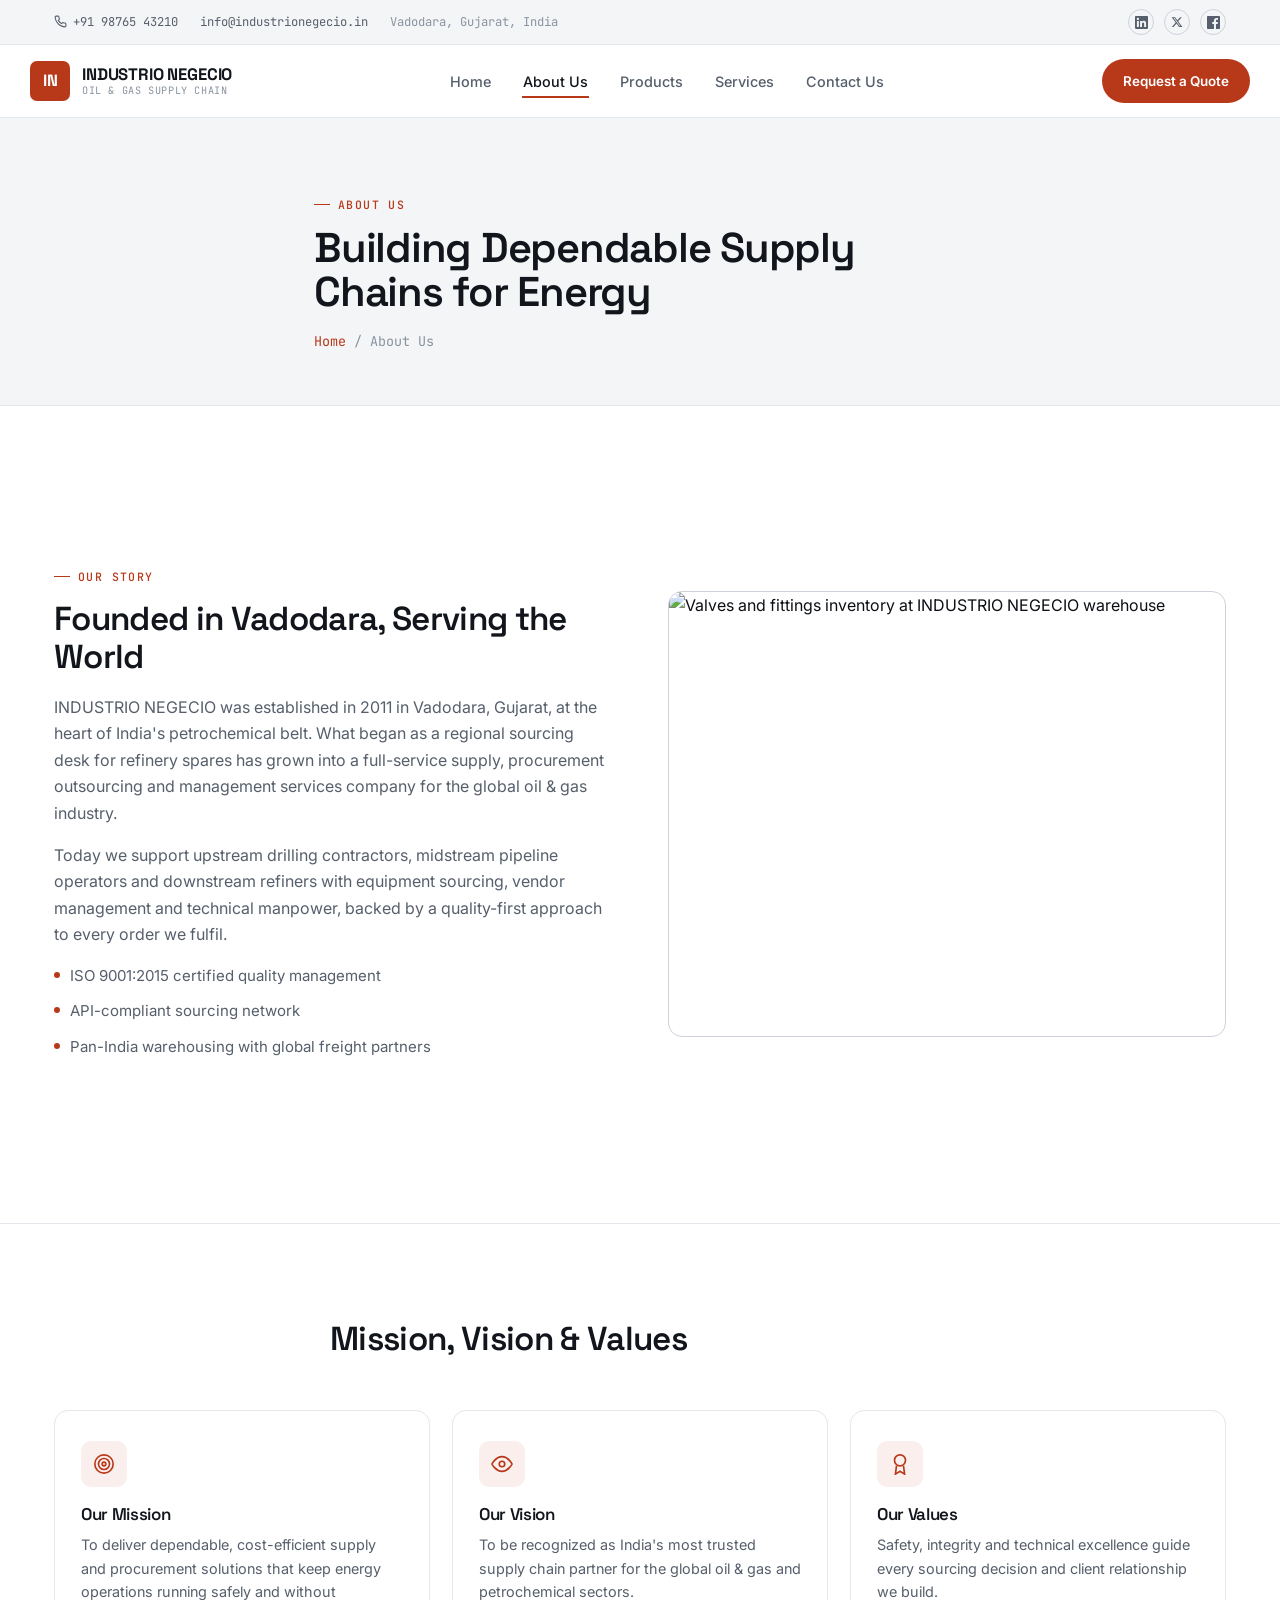
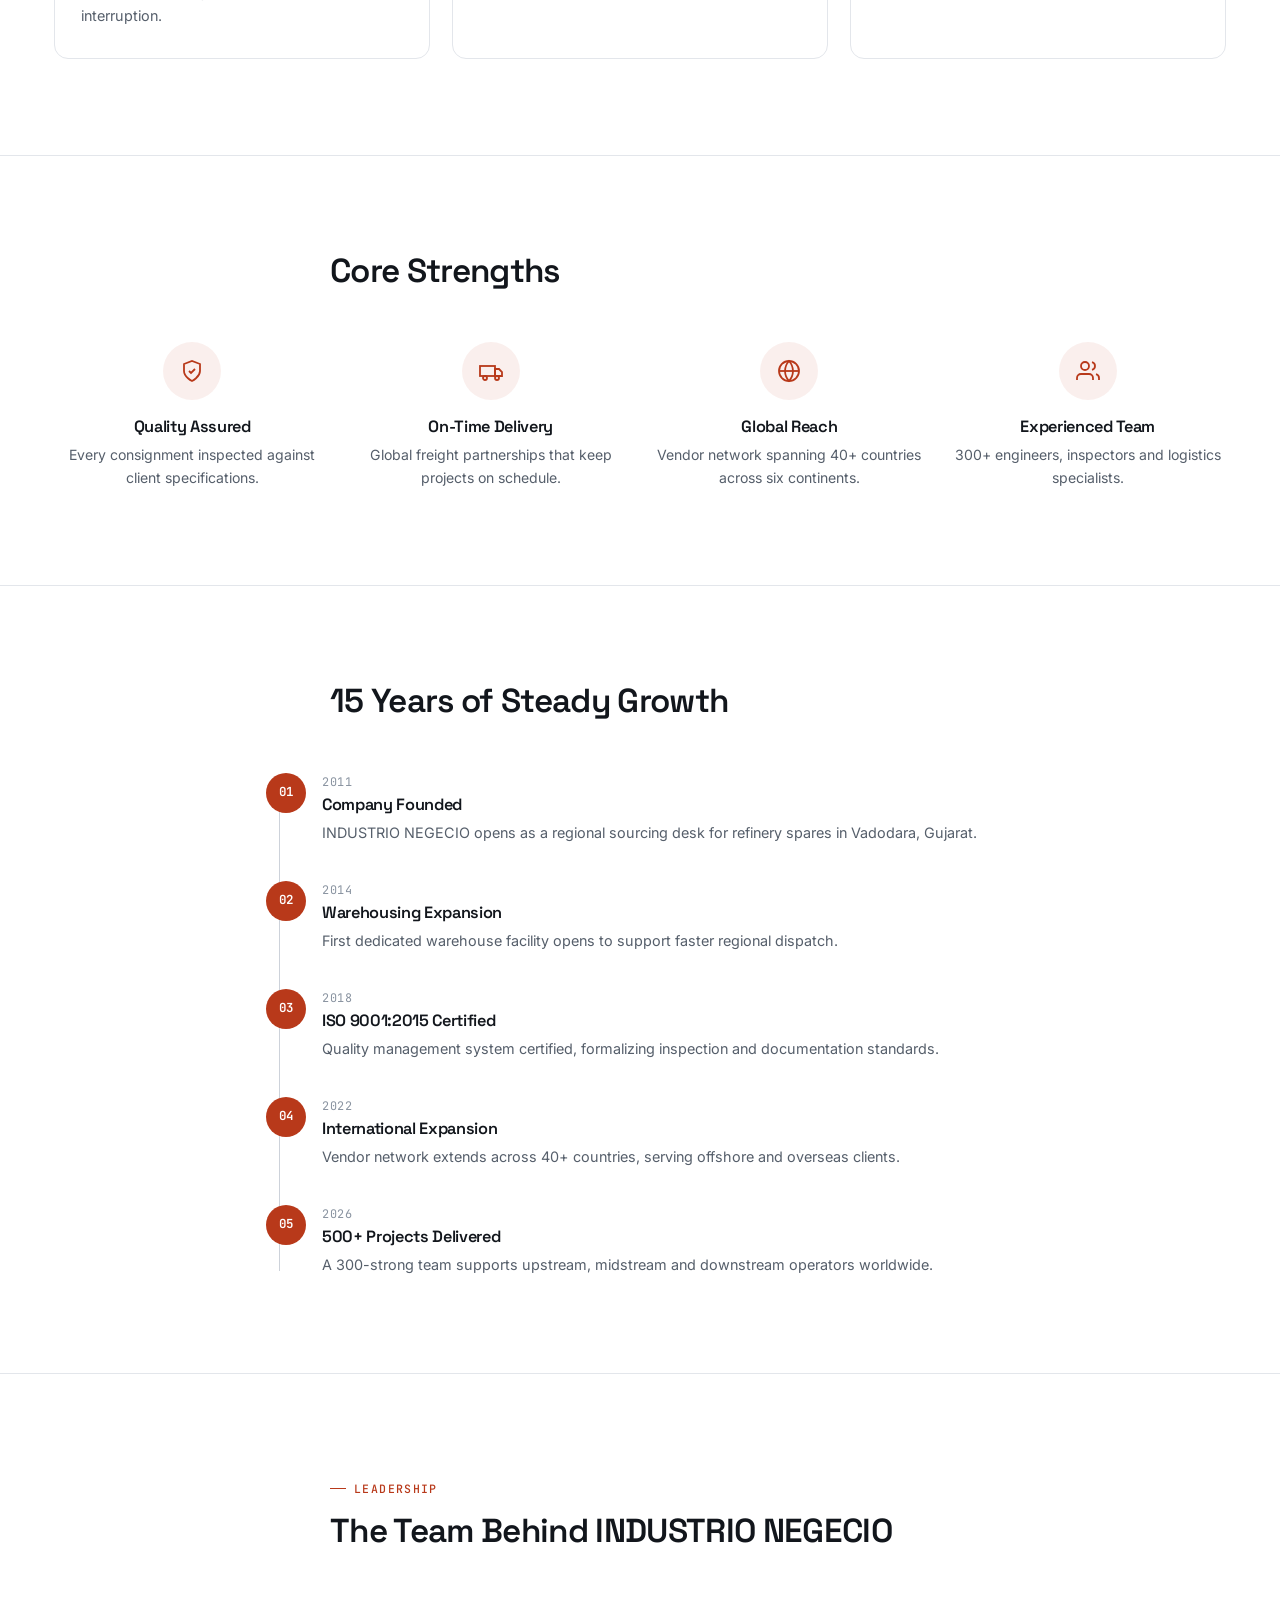
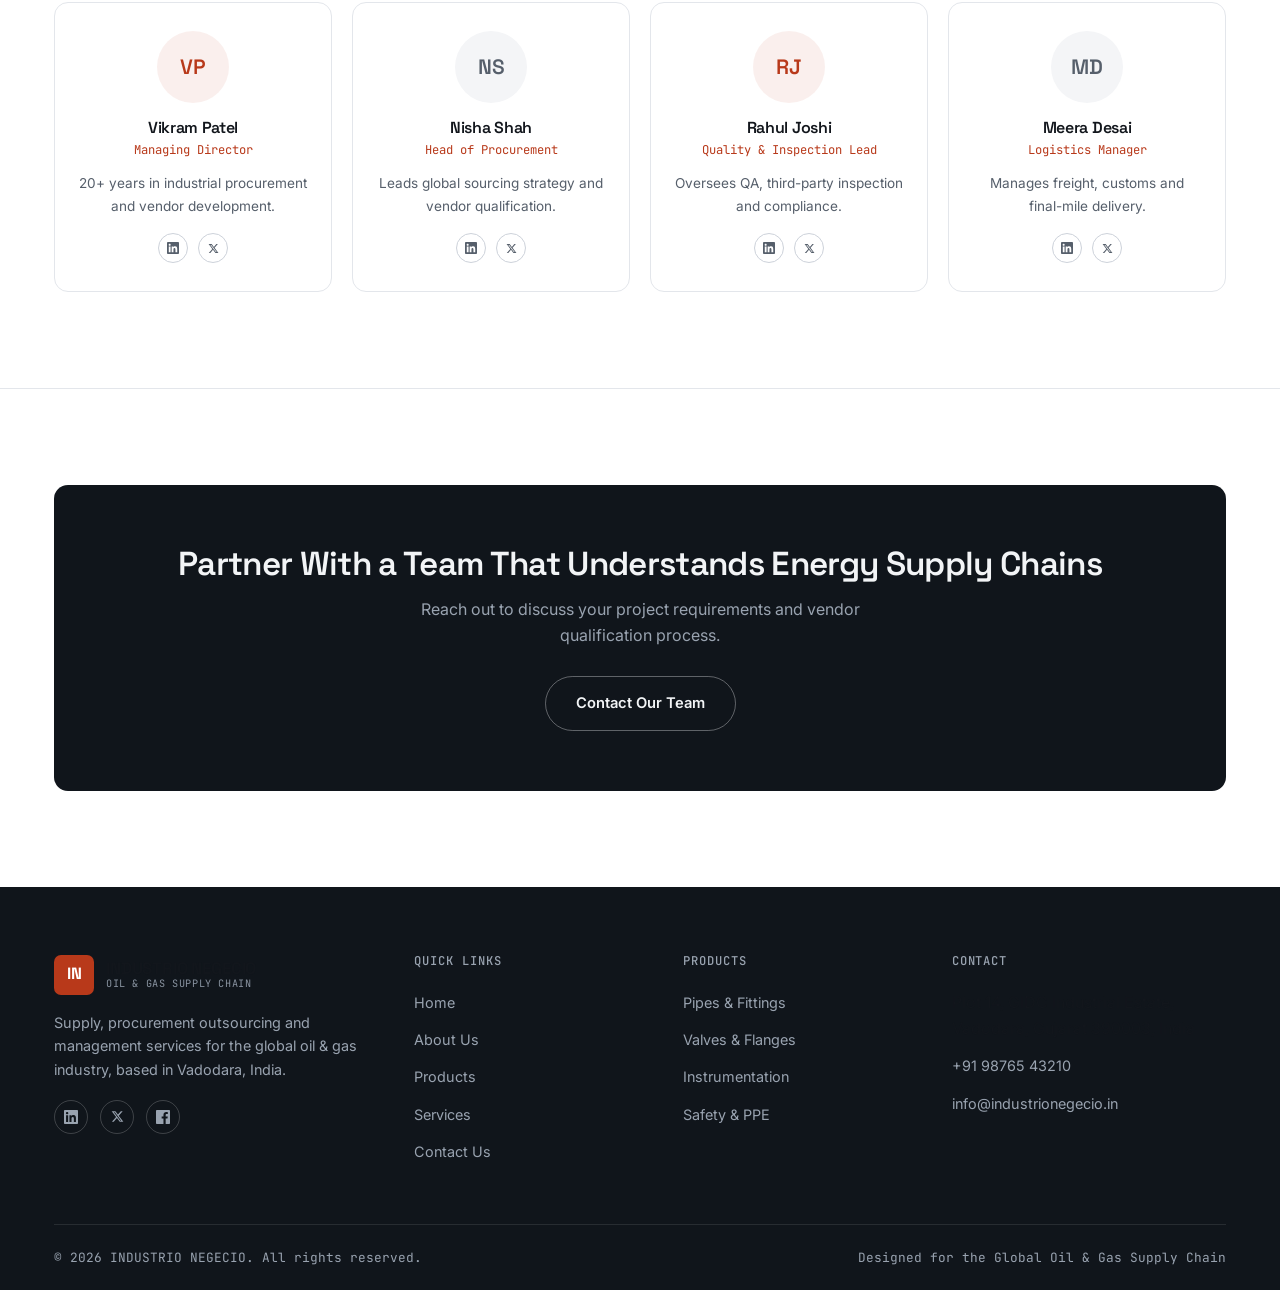
==== commit f783a523: "Rework to flat modern light theme, real vector social/phone icons The dark navy-and-amber-glow theme" ====
--- a/about.html
+++ b/about.html
@@ -14,14 +14,14 @@
 <div class="topbar">
   <div class="container">
     <div class="topbar-links">
-      <a href="tel:+919876543210">☎ +91 98765 43210</a>
+      <a href="tel:+919876543210"><svg class="tel-icon" width="13" height="13" viewBox="0 0 24 24" fill="none" stroke="currentColor" stroke-width="2"><path d="M22 16.92v3a2 2 0 0 1-2.18 2 19.79 19.79 0 0 1-8.63-3.07 19.5 19.5 0 0 1-6-6 19.79 19.79 0 0 1-3.07-8.67A2 2 0 0 1 4.11 2h3a2 2 0 0 1 2 1.72c.127.96.361 1.903.7 2.81a2 2 0 0 1-.45 2.11L8.09 9.91a16 16 0 0 0 6 6l1.27-1.27a2 2 0 0 1 2.11-.45c.907.339 1.85.573 2.81.7A2 2 0 0 1 22 16.92z"/></svg>+91 98765 43210</a>
       <a href="mailto:info@industrionegecio.in">info@industrionegecio.in</a>
       <span>Vadodara, Gujarat, India</span>
     </div>
     <div class="topbar-social">
-      <a href="#" aria-label="LinkedIn">in</a>
-      <a href="#" aria-label="Twitter">X</a>
-      <a href="#" aria-label="Facebook">f</a>
+      <a href="#" aria-label="LinkedIn"><svg width="13" height="13" viewBox="0 0 24 24" fill="currentColor"><path d="M20.447 20.452h-3.554v-5.569c0-1.328-.027-3.037-1.852-3.037-1.853 0-2.136 1.445-2.136 2.939v5.667H9.351V9h3.414v1.561h.046c.477-.9 1.637-1.85 3.37-1.85 3.601 0 4.267 2.37 4.267 5.455v6.286zM5.337 7.433c-1.144 0-2.063-.926-2.063-2.065 0-1.138.92-2.063 2.063-2.063 1.14 0 2.064.925 2.064 2.063 0 1.139-.925 2.065-2.064 2.065zm1.782 13.019H3.555V9h3.564v11.452zM22.225 0H1.771C.792 0 0 .774 0 1.729v20.542C0 23.227.792 24 1.771 24h20.451C23.2 24 24 23.227 24 22.271V1.729C24 .774 23.2 0 22.222 0h.003z"/></svg></a>
+      <a href="#" aria-label="X (Twitter)"><svg width="12" height="12" viewBox="0 0 24 24" fill="currentColor"><path d="M18.244 2.25h3.308l-7.227 8.26 8.502 11.24H16.17l-5.214-6.817L4.99 21.75H1.68l7.73-8.835L1.254 2.25H8.08l4.713 6.231zm-1.161 17.52h1.833L7.084 4.126H5.117z"/></svg></a>
+      <a href="#" aria-label="Facebook"><svg width="13" height="13" viewBox="0 0 24 24" fill="currentColor"><path d="M22.675 0H1.325C.593 0 0 .593 0 1.325v21.351C0 23.407.593 24 1.325 24H12.82v-9.294H9.692v-3.622h3.128V8.413c0-3.1 1.893-4.788 4.659-4.788 1.325 0 2.463.099 2.795.143v3.24h-1.918c-1.504 0-1.795.715-1.795 1.763v2.313h3.587l-.467 3.622h-3.12V24h6.116C23.407 24 24 23.407 24 22.676V1.325C24 .593 23.407 0 22.675 0z"/></svg></a>
     </div>
   </div>
 </div>
@@ -184,28 +184,28 @@
         <h3>Vikram Patel</h3>
         <span class="role">Managing Director</span>
         <p class="bio">20+ years in industrial procurement and vendor development.</p>
-        <div class="team-social"><a href="#">in</a><a href="#">X</a></div>
+        <div class="team-social"><a href="#" aria-label="LinkedIn"><svg width="12" height="12" viewBox="0 0 24 24" fill="currentColor"><path d="M20.447 20.452h-3.554v-5.569c0-1.328-.027-3.037-1.852-3.037-1.853 0-2.136 1.445-2.136 2.939v5.667H9.351V9h3.414v1.561h.046c.477-.9 1.637-1.85 3.37-1.85 3.601 0 4.267 2.37 4.267 5.455v6.286zM5.337 7.433c-1.144 0-2.063-.926-2.063-2.065 0-1.138.92-2.063 2.063-2.063 1.14 0 2.064.925 2.064 2.063 0 1.139-.925 2.065-2.064 2.065zm1.782 13.019H3.555V9h3.564v11.452zM22.225 0H1.771C.792 0 0 .774 0 1.729v20.542C0 23.227.792 24 1.771 24h20.451C23.2 24 24 23.227 24 22.271V1.729C24 .774 23.2 0 22.222 0h.003z"/></svg></a><a href="#" aria-label="X (Twitter)"><svg width="11" height="11" viewBox="0 0 24 24" fill="currentColor"><path d="M18.244 2.25h3.308l-7.227 8.26 8.502 11.24H16.17l-5.214-6.817L4.99 21.75H1.68l7.73-8.835L1.254 2.25H8.08l4.713 6.231zm-1.161 17.52h1.833L7.084 4.126H5.117z"/></svg></a></div>
       </div>
       <div class="team-card reveal">
         <div class="avatar-circle">NS</div>
         <h3>Nisha Shah</h3>
         <span class="role">Head of Procurement</span>
         <p class="bio">Leads global sourcing strategy and vendor qualification.</p>
-        <div class="team-social"><a href="#">in</a><a href="#">X</a></div>
+        <div class="team-social"><a href="#" aria-label="LinkedIn"><svg width="12" height="12" viewBox="0 0 24 24" fill="currentColor"><path d="M20.447 20.452h-3.554v-5.569c0-1.328-.027-3.037-1.852-3.037-1.853 0-2.136 1.445-2.136 2.939v5.667H9.351V9h3.414v1.561h.046c.477-.9 1.637-1.85 3.37-1.85 3.601 0 4.267 2.37 4.267 5.455v6.286zM5.337 7.433c-1.144 0-2.063-.926-2.063-2.065 0-1.138.92-2.063 2.063-2.063 1.14 0 2.064.925 2.064 2.063 0 1.139-.925 2.065-2.064 2.065zm1.782 13.019H3.555V9h3.564v11.452zM22.225 0H1.771C.792 0 0 .774 0 1.729v20.542C0 23.227.792 24 1.771 24h20.451C23.2 24 24 23.227 24 22.271V1.729C24 .774 23.2 0 22.222 0h.003z"/></svg></a><a href="#" aria-label="X (Twitter)"><svg width="11" height="11" viewBox="0 0 24 24" fill="currentColor"><path d="M18.244 2.25h3.308l-7.227 8.26 8.502 11.24H16.17l-5.214-6.817L4.99 21.75H1.68l7.73-8.835L1.254 2.25H8.08l4.713 6.231zm-1.161 17.52h1.833L7.084 4.126H5.117z"/></svg></a></div>
       </div>
       <div class="team-card reveal">
         <div class="avatar-circle">RJ</div>
         <h3>Rahul Joshi</h3>
         <span class="role">Quality &amp; Inspection Lead</span>
         <p class="bio">Oversees QA, third-party inspection and compliance.</p>
-        <div class="team-social"><a href="#">in</a><a href="#">X</a></div>
+        <div class="team-social"><a href="#" aria-label="LinkedIn"><svg width="12" height="12" viewBox="0 0 24 24" fill="currentColor"><path d="M20.447 20.452h-3.554v-5.569c0-1.328-.027-3.037-1.852-3.037-1.853 0-2.136 1.445-2.136 2.939v5.667H9.351V9h3.414v1.561h.046c.477-.9 1.637-1.85 3.37-1.85 3.601 0 4.267 2.37 4.267 5.455v6.286zM5.337 7.433c-1.144 0-2.063-.926-2.063-2.065 0-1.138.92-2.063 2.063-2.063 1.14 0 2.064.925 2.064 2.063 0 1.139-.925 2.065-2.064 2.065zm1.782 13.019H3.555V9h3.564v11.452zM22.225 0H1.771C.792 0 0 .774 0 1.729v20.542C0 23.227.792 24 1.771 24h20.451C23.2 24 24 23.227 24 22.271V1.729C24 .774 23.2 0 22.222 0h.003z"/></svg></a><a href="#" aria-label="X (Twitter)"><svg width="11" height="11" viewBox="0 0 24 24" fill="currentColor"><path d="M18.244 2.25h3.308l-7.227 8.26 8.502 11.24H16.17l-5.214-6.817L4.99 21.75H1.68l7.73-8.835L1.254 2.25H8.08l4.713 6.231zm-1.161 17.52h1.833L7.084 4.126H5.117z"/></svg></a></div>
       </div>
       <div class="team-card reveal">
         <div class="avatar-circle">MD</div>
         <h3>Meera Desai</h3>
         <span class="role">Logistics Manager</span>
         <p class="bio">Manages freight, customs and final-mile delivery.</p>
-        <div class="team-social"><a href="#">in</a><a href="#">X</a></div>
+        <div class="team-social"><a href="#" aria-label="LinkedIn"><svg width="12" height="12" viewBox="0 0 24 24" fill="currentColor"><path d="M20.447 20.452h-3.554v-5.569c0-1.328-.027-3.037-1.852-3.037-1.853 0-2.136 1.445-2.136 2.939v5.667H9.351V9h3.414v1.561h.046c.477-.9 1.637-1.85 3.37-1.85 3.601 0 4.267 2.37 4.267 5.455v6.286zM5.337 7.433c-1.144 0-2.063-.926-2.063-2.065 0-1.138.92-2.063 2.063-2.063 1.14 0 2.064.925 2.064 2.063 0 1.139-.925 2.065-2.064 2.065zm1.782 13.019H3.555V9h3.564v11.452zM22.225 0H1.771C.792 0 0 .774 0 1.729v20.542C0 23.227.792 24 1.771 24h20.451C23.2 24 24 23.227 24 22.271V1.729C24 .774 23.2 0 22.222 0h.003z"/></svg></a><a href="#" aria-label="X (Twitter)"><svg width="11" height="11" viewBox="0 0 24 24" fill="currentColor"><path d="M18.244 2.25h3.308l-7.227 8.26 8.502 11.24H16.17l-5.214-6.817L4.99 21.75H1.68l7.73-8.835L1.254 2.25H8.08l4.713 6.231zm-1.161 17.52h1.833L7.084 4.126H5.117z"/></svg></a></div>
       </div>
     </div>
   </div>
@@ -233,9 +233,9 @@
         </a>
         <p>Supply, procurement outsourcing and management services for the global oil &amp; gas industry, based in Vadodara, India.</p>
         <div class="footer-social">
-          <a href="#" aria-label="LinkedIn">in</a>
-          <a href="#" aria-label="Twitter">X</a>
-          <a href="#" aria-label="Facebook">f</a>
+          <a href="#" aria-label="LinkedIn"><svg width="14" height="14" viewBox="0 0 24 24" fill="currentColor"><path d="M20.447 20.452h-3.554v-5.569c0-1.328-.027-3.037-1.852-3.037-1.853 0-2.136 1.445-2.136 2.939v5.667H9.351V9h3.414v1.561h.046c.477-.9 1.637-1.85 3.37-1.85 3.601 0 4.267 2.37 4.267 5.455v6.286zM5.337 7.433c-1.144 0-2.063-.926-2.063-2.065 0-1.138.92-2.063 2.063-2.063 1.14 0 2.064.925 2.064 2.063 0 1.139-.925 2.065-2.064 2.065zm1.782 13.019H3.555V9h3.564v11.452zM22.225 0H1.771C.792 0 0 .774 0 1.729v20.542C0 23.227.792 24 1.771 24h20.451C23.2 24 24 23.227 24 22.271V1.729C24 .774 23.2 0 22.222 0h.003z"/></svg></a>
+          <a href="#" aria-label="X (Twitter)"><svg width="13" height="13" viewBox="0 0 24 24" fill="currentColor"><path d="M18.244 2.25h3.308l-7.227 8.26 8.502 11.24H16.17l-5.214-6.817L4.99 21.75H1.68l7.73-8.835L1.254 2.25H8.08l4.713 6.231zm-1.161 17.52h1.833L7.084 4.126H5.117z"/></svg></a>
+          <a href="#" aria-label="Facebook"><svg width="14" height="14" viewBox="0 0 24 24" fill="currentColor"><path d="M22.675 0H1.325C.593 0 0 .593 0 1.325v21.351C0 23.407.593 24 1.325 24H12.82v-9.294H9.692v-3.622h3.128V8.413c0-3.1 1.893-4.788 4.659-4.788 1.325 0 2.463.099 2.795.143v3.24h-1.918c-1.504 0-1.795.715-1.795 1.763v2.313h3.587l-.467 3.622h-3.12V24h6.116C23.407 24 24 23.407 24 22.676V1.325C24 .593 23.407 0 22.675 0z"/></svg></a>
         </div>
       </div>
       <div>
--- a/assets/css/style.css
+++ b/assets/css/style.css
@@ -1,35 +1,35 @@
 /* INDUSTRIO NEGECIO — Oil & Gas Supply Chain Solutions
-   Steel & Amber industrial system. Single accent (amber), neutral steel-graphite base. */
+   Modern flat industrial system. White/graphite surfaces, one accent (rust), no gradients or glow. */
 
 :root {
-  --bg-primary: #0a0d12;
-  --bg-secondary: #0e131a;
-  --bg-elevated: #121821;
-  --bg-card: #131922;
-  --bg-card-hover: #171f2b;
-
-  --accent: #e8a33d;
-  --accent-2: #f6c877;
-  --accent-deep: #a86a16;
-  --accent-wash: rgba(232, 163, 61, 0.1);
-
-  --steel: #4a5568;
-  --steel-wash: rgba(148, 163, 184, 0.08);
-
-  --text: #eef1f4;
-  --text-muted: #8d97a6;
-  --text-dim: #525c6b;
-
-  --border: rgba(255, 255, 255, 0.07);
-  --border-strong: rgba(255, 255, 255, 0.15);
-  --border-accent: rgba(232, 163, 61, 0.4);
-
-  --shadow: 0 20px 50px rgba(0, 0, 0, 0.5);
-  --shadow-sm: 0 8px 20px rgba(0, 0, 0, 0.35);
-
-  --radius-lg: 20px;
-  --radius-md: 12px;
-  --radius-sm: 8px;
+  --bg: #ffffff;
+  --bg-alt: #f4f5f7;
+  --surface: #ffffff;
+  --surface-alt: #f7f8f9;
+
+  --ink: #12161c;
+  --ink-muted: #565f6b;
+  --ink-dim: #8993a0;
+
+  --navy: #10151b;
+  --navy-alt: #171d25;
+  --on-navy: #f2f4f6;
+  --on-navy-muted: #99a3b0;
+
+  --accent: #b8391a;
+  --accent-hover: #8f2c12;
+  --accent-wash: rgba(184, 57, 26, 0.08);
+  --accent-wash-strong: rgba(184, 57, 26, 0.15);
+
+  --line: #e3e6eb;
+  --line-strong: #cdd2da;
+
+  --shadow-sm: 0 6px 18px rgba(16, 21, 27, 0.08);
+  --shadow-md: 0 14px 32px rgba(16, 21, 27, 0.1);
+
+  --radius-lg: 14px;
+  --radius-md: 10px;
+  --radius-sm: 7px;
   --radius-full: 999px;
 
   --max-width: 1220px;
@@ -45,27 +45,11 @@
 html { scroll-behavior: smooth; }
 
 body {
-  position: relative;
-  background: var(--bg-primary);
-  color: var(--text);
+  background: var(--bg);
+  color: var(--ink);
   font-family: var(--font);
   line-height: 1.65;
   font-size: 16px;
-  background-image:
-    radial-gradient(ellipse 900px 600px at 12% -10%, rgba(232, 163, 61, 0.07), transparent 60%),
-    radial-gradient(ellipse 700px 500px at 100% 10%, rgba(148, 163, 184, 0.05), transparent 55%);
-  background-attachment: fixed;
-}
-
-body::after {
-  content: "";
-  position: fixed;
-  inset: 0;
-  z-index: 999;
-  pointer-events: none;
-  opacity: 0.035;
-  mix-blend-mode: overlay;
-  background-image: url("data:image/svg+xml,%3Csvg xmlns='http://www.w3.org/2000/svg' width='120' height='120'%3E%3Cfilter id='n'%3E%3CfeTurbulence type='fractalNoise' baseFrequency='0.9' numOctaves='2' stitchTiles='stitch'/%3E%3C/filter%3E%3Crect width='100%25' height='100%25' filter='url(%23n)'/%3E%3C/svg%3E");
 }
 
 img { max-width: 100%; display: block; }
@@ -83,14 +67,14 @@
   font-weight: 600;
   line-height: 1.15;
   letter-spacing: -0.02em;
-  color: #fff;
-}
-
-h1 { font-size: clamp(2.4rem, 4vw, 3.4rem); line-height: 1.08; }
-h2 { font-size: clamp(1.7rem, 2.6vw, 2.3rem); }
+  color: var(--ink);
+}
+
+h1 { font-size: clamp(2.5rem, 4.2vw, 3.6rem); line-height: 1.06; letter-spacing: -0.03em; }
+h2 { font-size: clamp(1.75rem, 2.6vw, 2.35rem); }
 h3 { font-size: 1.2rem; }
 
-p { color: var(--text-muted); }
+p { color: var(--ink-muted); }
 
 .eyebrow {
   display: inline-flex;
@@ -100,7 +84,7 @@
   font-size: 0.72rem;
   letter-spacing: 0.12em;
   text-transform: uppercase;
-  color: var(--accent-2);
+  color: var(--accent);
   font-weight: 500;
   margin-bottom: 14px;
 }
@@ -113,7 +97,7 @@
 
 .section {
   padding: 96px 0;
-  border-bottom: 1px solid var(--border);
+  border-bottom: 1px solid var(--line);
 }
 
 .section-head {
@@ -131,36 +115,35 @@
   border-radius: var(--radius-full);
   font-weight: 600;
   font-size: 0.92rem;
-  border: 1px solid transparent;
+  border: 1.5px solid transparent;
   cursor: pointer;
   white-space: nowrap;
-  transition: transform 0.3s var(--ease), box-shadow 0.3s var(--ease), border-color 0.3s var(--ease), background 0.3s var(--ease);
+  transition: transform 0.25s var(--ease), box-shadow 0.25s var(--ease), border-color 0.25s var(--ease), background 0.25s var(--ease), color 0.25s var(--ease);
 }
 
 .btn-primary {
-  background: linear-gradient(135deg, var(--accent), var(--accent-deep));
-  color: #17110a;
-  box-shadow: 0 8px 22px rgba(232, 163, 61, 0.28);
-}
-.btn-primary:hover { transform: translateY(-2px); box-shadow: 0 12px 28px rgba(232, 163, 61, 0.4); }
+  background: var(--accent);
+  color: #fff;
+}
+.btn-primary:hover { background: var(--accent-hover); transform: translateY(-2px); box-shadow: var(--shadow-sm); }
 .btn-primary:active { transform: translateY(0) scale(0.98); }
 
 .btn-outline {
-  border-color: var(--border-strong);
-  color: var(--text);
-  background: rgba(255, 255, 255, 0.02);
-}
-.btn-outline:hover { background: var(--bg-card-hover); border-color: var(--border-accent); color: var(--accent-2); }
+  border-color: var(--ink);
+  color: var(--ink);
+  background: transparent;
+}
+.btn-outline:hover { background: var(--ink); color: #fff; }
 .btn-outline:active { transform: scale(0.98); }
 
 .btn-sm { padding: 10px 20px; font-size: 0.84rem; }
 
-.btn-green { background: linear-gradient(135deg, var(--accent-2), var(--accent)); color: #17110a; box-shadow: 0 8px 22px rgba(232, 163, 61, 0.3); }
+.btn-green { background: var(--ink); color: #fff; }
 
 /* ---------- Top bar ---------- */
 .topbar {
-  background: rgba(4, 6, 9, 0.6);
-  border-bottom: 1px solid var(--border);
+  background: var(--bg-alt);
+  border-bottom: 1px solid var(--line);
   font-size: 0.81rem;
 }
 .topbar .container {
@@ -172,37 +155,36 @@
   flex-wrap: wrap;
   gap: 8px;
 }
-.topbar-links { display: flex; gap: 22px; color: var(--text-muted); font-family: var(--font-mono); font-size: 0.78rem; }
-.topbar-links a { transition: color 0.2s; }
-.topbar-links a:hover { color: var(--accent-2); }
-.topbar-links span { color: var(--text-dim); }
-.topbar-social { display: flex; gap: 12px; }
+.topbar-links { display: flex; align-items: center; gap: 22px; color: var(--ink-muted); font-family: var(--font-mono); font-size: 0.76rem; }
+.topbar-links a { display: inline-flex; align-items: center; transition: color 0.2s; }
+.topbar-links a:hover { color: var(--accent); }
+.topbar-links span { color: var(--ink-dim); }
+.tel-icon { margin-right: 6px; }
+.topbar-social { display: flex; gap: 10px; }
 .topbar-social a {
   width: 26px; height: 26px;
-  border: 1px solid var(--border-strong);
-  border-radius: 50%;
-  display: flex; align-items: center; justify-content: center;
-  font-size: 0.68rem;
-  color: var(--text-muted);
+  border: 1px solid var(--line-strong);
+  border-radius: 50%;
+  display: flex; align-items: center; justify-content: center;
+  color: var(--ink-muted);
   transition: border-color 0.2s, color 0.2s;
 }
-.topbar-social a:hover { border-color: var(--border-accent); color: var(--accent-2); }
+.topbar-social a:hover { border-color: var(--accent); color: var(--accent); }
 
 /* ---------- Header ---------- */
 header.site-header {
   position: sticky;
   top: 0;
   z-index: 100;
-  background: rgba(10, 13, 18, 0.78);
-  backdrop-filter: blur(14px) saturate(140%);
-  -webkit-backdrop-filter: blur(14px) saturate(140%);
-  border-bottom: 1px solid var(--border);
-  transition: background 0.3s ease, box-shadow 0.3s ease, border-color 0.3s ease;
+  background: rgba(255, 255, 255, 0.86);
+  backdrop-filter: blur(12px);
+  -webkit-backdrop-filter: blur(12px);
+  border-bottom: 1px solid var(--line);
+  transition: box-shadow 0.3s ease, border-color 0.3s ease;
 }
 header.site-header.scrolled {
-  background: rgba(10, 13, 18, 0.95);
   box-shadow: var(--shadow-sm);
-  border-color: var(--border-strong);
+  border-color: var(--line-strong);
 }
 .nav-wrap {
   display: flex;
@@ -215,11 +197,11 @@
 .logo-mark {
   width: 40px; height: 40px;
   border-radius: var(--radius-sm);
-  background: linear-gradient(135deg, var(--accent), var(--accent-deep));
+  background: var(--accent);
   display: flex; align-items: center; justify-content: center;
   font-family: var(--font-head);
   font-weight: 700;
-  color: #17110a;
+  color: #fff;
   font-size: 1.02rem;
 }
 .logo-text { line-height: 1.2; }
@@ -228,7 +210,7 @@
   font-family: var(--font-head);
   font-size: 1.04rem;
   letter-spacing: -0.01em;
-  color: #fff;
+  color: var(--ink);
 }
 .logo-text span {
   display: block;
@@ -236,14 +218,14 @@
   font-size: 0.64rem;
   letter-spacing: 0.06em;
   text-transform: uppercase;
-  color: var(--text-dim);
+  color: var(--ink-dim);
 }
 
 nav.main-nav ul { display: flex; gap: 30px; }
 nav.main-nav a {
   font-size: 0.9rem;
   font-weight: 500;
-  color: var(--text-muted);
+  color: var(--ink-muted);
   padding: 6px 1px;
   position: relative;
   transition: color 0.2s;
@@ -256,7 +238,7 @@
   background: var(--accent);
   transition: width 0.3s var(--ease);
 }
-nav.main-nav a:hover, nav.main-nav a.active { color: #fff; }
+nav.main-nav a:hover, nav.main-nav a.active { color: var(--ink); }
 nav.main-nav a:hover::after, nav.main-nav a.active::after { width: 100%; }
 
 .header-cta { display: flex; align-items: center; gap: 18px; }
@@ -268,7 +250,7 @@
   border: none;
   cursor: pointer;
 }
-.nav-toggle span { width: 22px; height: 2px; background: #fff; transition: transform 0.25s ease, opacity 0.25s ease; }
+.nav-toggle span { width: 22px; height: 2px; background: var(--ink); transition: transform 0.25s ease, opacity 0.25s ease; }
 .nav-toggle.open span:nth-child(1) { transform: translateY(7px) rotate(45deg); }
 .nav-toggle.open span:nth-child(2) { opacity: 0; }
 .nav-toggle.open span:nth-child(3) { transform: translateY(-7px) rotate(-45deg); }
@@ -276,23 +258,9 @@
 /* ---------- Hero ---------- */
 .hero {
   position: relative;
-  padding: 76px 0 60px;
-  overflow: hidden;
-  border-bottom: 1px solid var(--border);
-}
-.hero::before {
-  content: "";
-  position: absolute;
-  inset: 0;
-  background-image:
-    linear-gradient(rgba(232, 163, 61, 0.05) 1px, transparent 1px),
-    linear-gradient(90deg, rgba(232, 163, 61, 0.05) 1px, transparent 1px);
-  background-size: 48px 48px;
-  mask-image: radial-gradient(ellipse 70% 60% at 70% 20%, black, transparent);
-  z-index: 0;
-}
-.hero .container { position: relative; z-index: 1; }
-
+  padding: 72px 0 60px;
+  border-bottom: 1px solid var(--line);
+}
 .hero-grid {
   display: grid;
   grid-template-columns: 1.05fr 0.95fr;
@@ -301,7 +269,7 @@
 }
 .hero-inner { max-width: 560px; }
 .hero h1 { margin-bottom: 20px; }
-.hero h1 em { color: var(--accent-2); font-style: italic; }
+.hero h1 em { color: var(--accent); font-style: italic; }
 .hero p.lead { font-size: 1.06rem; margin-bottom: 32px; max-width: 480px; }
 .hero-actions { display: flex; gap: 14px; flex-wrap: wrap; }
 
@@ -311,88 +279,68 @@
   border-radius: var(--radius-lg);
   overflow: hidden;
   aspect-ratio: 4 / 5;
-  border: 1px solid var(--border-strong);
-  box-shadow: var(--shadow);
+  border: 1px solid var(--line-strong);
 }
 .hero-frame img {
   width: 100%; height: 100%;
   object-fit: cover;
-  filter: saturate(0.9) contrast(1.05);
-}
-.hero-frame::after {
-  content: "";
-  position: absolute;
-  inset: 0;
-  background: linear-gradient(180deg, rgba(10, 13, 18, 0) 40%, rgba(10, 13, 18, 0.75) 100%);
+  filter: grayscale(15%) contrast(1.06);
 }
 .hero-frame-tag {
   position: absolute;
-  left: 20px; bottom: 20px;
+  left: 18px; bottom: 18px;
   z-index: 2;
   display: flex;
   align-items: center;
-  gap: 10px;
+  gap: 9px;
+  padding: 8px 14px;
+  border-radius: var(--radius-full);
+  background: rgba(16, 21, 27, 0.88);
   font-family: var(--font-mono);
-  font-size: 0.74rem;
-  color: var(--text);
-  letter-spacing: 0.03em;
+  font-size: 0.72rem;
+  color: var(--on-navy);
+  letter-spacing: 0.02em;
 }
 .hero-frame-tag .dot {
-  width: 7px; height: 7px;
-  border-radius: 50%;
-  background: var(--accent-2);
-  box-shadow: 0 0 0 3px rgba(246, 200, 119, 0.18);
+  width: 6px; height: 6px;
+  border-radius: 50%;
+  background: var(--accent);
 }
 .hero-corner {
   position: absolute;
-  width: 22px; height: 22px;
-  border: 1.5px solid var(--accent);
+  width: 20px; height: 20px;
+  border: 2px solid var(--accent);
   z-index: 2;
-  opacity: 0.85;
-}
-.hero-corner.tl { top: -1px; left: -1px; border-right: none; border-bottom: none; border-top-left-radius: 6px; }
-.hero-corner.br { bottom: -1px; right: -1px; border-left: none; border-top: none; border-bottom-right-radius: 6px; }
+}
+.hero-corner.tl { top: -1px; left: -1px; border-right: none; border-bottom: none; }
+.hero-corner.br { bottom: -1px; right: -1px; border-left: none; border-top: none; }
 
 .hero-stats {
   display: grid;
   grid-template-columns: repeat(4, 1fr);
   margin-top: 56px;
-  position: relative;
-  z-index: 1;
-  border-top: 1px solid var(--border);
+  border-top: 1px solid var(--line);
   padding-top: 28px;
 }
 .stat-box {
   padding: 0 20px;
-  border-left: 1px solid var(--border);
+  border-left: 1px solid var(--line);
 }
 .stat-box:first-child { border-left: none; padding-left: 0; }
-.stat-box strong { display: block; font-family: var(--font-mono); font-size: 1.9rem; font-weight: 600; color: var(--accent-2); letter-spacing: -0.02em; }
-.stat-box span { font-size: 0.76rem; color: var(--text-muted); text-transform: uppercase; letter-spacing: 0.05em; }
+.stat-box strong { display: block; font-family: var(--font-mono); font-size: 1.9rem; font-weight: 600; color: var(--ink); letter-spacing: -0.02em; }
+.stat-box span { font-size: 0.76rem; color: var(--ink-muted); text-transform: uppercase; letter-spacing: 0.05em; }
 
 /* small page hero (inner pages) */
 .page-hero {
-  position: relative;
-  padding: 72px 0 56px;
-  border-bottom: 1px solid var(--border);
-  overflow: hidden;
-}
-.page-hero::before {
-  content: "";
-  position: absolute;
-  inset: 0;
-  background-image:
-    linear-gradient(rgba(232, 163, 61, 0.05) 1px, transparent 1px),
-    linear-gradient(90deg, rgba(232, 163, 61, 0.05) 1px, transparent 1px);
-  background-size: 48px 48px;
-  mask-image: radial-gradient(ellipse 60% 100% at 15% 40%, black, transparent);
-  z-index: 0;
-}
-.page-hero .container { position: relative; z-index: 1; max-width: 700px; }
+  padding: 68px 0 52px;
+  border-bottom: 1px solid var(--line);
+  background: var(--bg-alt);
+}
+.page-hero .container { max-width: 700px; }
 .page-hero .eyebrow { margin-bottom: 12px; }
 .page-hero h1 { font-size: clamp(1.9rem, 3.4vw, 2.6rem); }
-.breadcrumb { margin-top: 16px; font-size: 0.84rem; font-family: var(--font-mono); color: var(--text-dim); }
-.breadcrumb a { color: var(--accent-2); }
+.breadcrumb { margin-top: 16px; font-size: 0.84rem; font-family: var(--font-mono); color: var(--ink-dim); }
+.breadcrumb a { color: var(--accent); }
 
 /* ---------- Category / service cards ---------- */
 .two-col {
@@ -401,35 +349,34 @@
   gap: 24px;
 }
 .category-card {
-  background: linear-gradient(160deg, var(--bg-card), var(--bg-elevated));
-  border: 1px solid var(--border);
+  background: var(--surface);
+  border: 1px solid var(--line);
   border-radius: var(--radius-lg);
   padding: 40px;
   position: relative;
   overflow: hidden;
-  transition: border-color 0.35s var(--ease), transform 0.35s var(--ease), box-shadow 0.35s var(--ease);
-}
-.category-card:hover { border-color: var(--border-accent); transform: translateY(-5px); box-shadow: var(--shadow-sm); }
+  transition: border-color 0.3s var(--ease), transform 0.3s var(--ease), box-shadow 0.3s var(--ease);
+}
+.category-card:hover { border-color: var(--line-strong); transform: translateY(-5px); box-shadow: var(--shadow-md); }
 .category-card .index-num {
   position: absolute;
   top: 28px; right: 32px;
   font-family: var(--font-mono);
   font-size: 0.78rem;
-  color: var(--text-dim);
+  color: var(--ink-dim);
   letter-spacing: 0.05em;
 }
 .category-card .icon {
   width: 52px; height: 52px;
   border-radius: var(--radius-md);
   background: var(--accent-wash);
-  border: 1px solid var(--border-accent);
-  display: flex; align-items: center; justify-content: center;
-  color: var(--accent-2);
+  display: flex; align-items: center; justify-content: center;
+  color: var(--accent);
   margin-bottom: 22px;
 }
 .category-card h3 { margin-bottom: 12px; font-size: 1.35rem; }
 .category-card p { margin-bottom: 22px; font-size: 0.94rem; }
-.category-card .more { font-size: 0.85rem; font-weight: 600; color: var(--accent-2); display: inline-flex; align-items: center; gap: 6px; transition: gap 0.25s ease; }
+.category-card .more { font-size: 0.85rem; font-weight: 600; color: var(--accent); display: inline-flex; align-items: center; gap: 6px; transition: gap 0.25s ease; }
 .category-card .more:hover { gap: 10px; }
 
 .grid-3 {
@@ -444,21 +391,20 @@
 }
 
 .card {
-  background: var(--bg-card);
-  border: 1px solid var(--border);
+  background: var(--surface);
+  border: 1px solid var(--line);
   border-radius: var(--radius-lg);
   padding: 30px 26px;
-  transition: border-color 0.3s var(--ease), transform 0.3s var(--ease), background 0.3s var(--ease);
-}
-.card:hover { border-color: var(--border-accent); transform: translateY(-4px); background: var(--bg-card-hover); }
+  transition: border-color 0.25s var(--ease), transform 0.25s var(--ease), box-shadow 0.25s var(--ease);
+}
+.card:hover { border-color: var(--line-strong); transform: translateY(-4px); box-shadow: var(--shadow-sm); }
 .card .icon {
   width: 46px; height: 46px;
   border-radius: var(--radius-md);
   background: var(--accent-wash);
-  border: 1px solid var(--border-accent);
   display: flex; align-items: center; justify-content: center;
   margin-bottom: 18px;
-  color: var(--accent-2);
+  color: var(--accent);
 }
 .card h3 { margin-bottom: 8px; font-size: 1.06rem; }
 .card p { font-size: 0.9rem; }
@@ -468,9 +414,9 @@
   font-size: 0.7rem;
   padding: 4px 10px;
   border-radius: var(--radius-full);
-  background: var(--steel-wash);
-  border: 1px solid var(--border);
-  color: var(--text-muted);
+  background: var(--bg-alt);
+  border: 1px solid var(--line);
+  color: var(--ink-muted);
 }
 
 /* ---------- Alternating feature rows ---------- */
@@ -480,7 +426,7 @@
   gap: 56px;
   align-items: center;
   padding: 56px 0;
-  border-bottom: 1px solid var(--border);
+  border-bottom: 1px solid var(--line);
 }
 .feature-row:last-child { border-bottom: none; }
 .feature-row.reverse .feature-media { order: 2; }
@@ -489,23 +435,16 @@
   border-radius: var(--radius-lg);
   overflow: hidden;
   aspect-ratio: 4 / 3.2;
-  border: 1px solid var(--border-strong);
-  box-shadow: var(--shadow-sm);
-}
-.feature-media img { width: 100%; height: 100%; object-fit: cover; filter: saturate(0.9) contrast(1.05); }
-.feature-media::after {
-  content: "";
-  position: absolute;
-  inset: 0;
-  background: linear-gradient(160deg, rgba(232, 163, 61, 0.12), transparent 55%);
-}
+  border: 1px solid var(--line-strong);
+}
+.feature-media img { width: 100%; height: 100%; object-fit: cover; filter: grayscale(15%) contrast(1.06); }
 .feature-text h2 { margin-bottom: 18px; }
 .feature-text p { margin-bottom: 16px; }
 .feature-text ul.checklist li {
   display: flex;
   gap: 10px;
   margin-bottom: 11px;
-  color: var(--text-muted);
+  color: var(--ink-muted);
   font-size: 0.94rem;
 }
 .feature-text ul.checklist li::before {
@@ -519,36 +458,28 @@
 
 /* ---------- About blurb / CTA band ---------- */
 .about-band {
-  background: linear-gradient(160deg, var(--bg-elevated), var(--bg-card));
+  background: var(--bg-alt);
   border-radius: var(--radius-lg);
   padding: 52px;
-  border: 1px solid var(--border);
+  border: 1px solid var(--line);
   display: grid;
   grid-template-columns: 1.1fr 0.9fr;
   gap: 44px;
   align-items: center;
 }
-.about-band .feature-media { margin: 0; }
+.about-band .feature-media { margin: 0; border-color: var(--line-strong); }
 
 .cta-band {
   position: relative;
-  background: var(--bg-elevated);
-  border: 1px solid var(--border-accent);
+  background: var(--navy);
   border-radius: var(--radius-lg);
   padding: 60px 54px;
   text-align: center;
-  overflow: hidden;
-}
-.cta-band::before {
-  content: "";
-  position: absolute;
-  inset: 0;
-  background: radial-gradient(ellipse 500px 260px at 50% 0%, rgba(232, 163, 61, 0.14), transparent 70%);
-  z-index: 0;
-}
-.cta-band > * { position: relative; z-index: 1; }
-.cta-band h2 { color: #fff; margin-bottom: 12px; }
-.cta-band p { color: var(--text-muted); max-width: 480px; margin: 0 auto 28px; }
+}
+.cta-band h2 { color: var(--on-navy); margin-bottom: 12px; }
+.cta-band p { color: var(--on-navy-muted); max-width: 480px; margin: 0 auto 28px; }
+.cta-band .btn-outline { border-color: rgba(242, 244, 246, 0.35); color: var(--on-navy); }
+.cta-band .btn-outline:hover { background: var(--on-navy); color: var(--navy); }
 
 /* ---------- Timeline / values ---------- */
 .values-grid {
@@ -562,9 +493,8 @@
   margin: 0 auto 18px;
   border-radius: 50%;
   background: var(--accent-wash);
-  border: 1px solid var(--border-accent);
-  display: flex; align-items: center; justify-content: center;
-  color: var(--accent-2);
+  display: flex; align-items: center; justify-content: center;
+  color: var(--accent);
 }
 .value-item h3 { font-size: 1.02rem; margin-bottom: 6px; }
 .value-item p { font-size: 0.88rem; }
@@ -573,19 +503,19 @@
 .info-table {
   width: 100%;
   border-collapse: collapse;
-  background: var(--bg-card);
-  border: 1px solid var(--border);
+  background: var(--surface);
+  border: 1px solid var(--line);
   border-radius: var(--radius-lg);
   overflow: hidden;
 }
 .info-table th, .info-table td {
   text-align: left;
   padding: 15px 22px;
-  border-bottom: 1px solid var(--border);
+  border-bottom: 1px solid var(--line);
   font-size: 0.92rem;
 }
-.info-table th { font-family: var(--font-mono); font-size: 0.76rem; text-transform: uppercase; letter-spacing: 0.05em; color: var(--accent-2); background: rgba(232, 163, 61, 0.05); font-weight: 500; }
-.info-table td { color: var(--text-muted); }
+.info-table th { font-family: var(--font-mono); font-size: 0.76rem; text-transform: uppercase; letter-spacing: 0.05em; color: var(--accent); background: var(--bg-alt); font-weight: 500; }
+.info-table td { color: var(--ink-muted); }
 .info-table tr:last-child td { border-bottom: none; }
 
 /* ---------- Contact page ---------- */
@@ -598,7 +528,7 @@
   display: flex;
   gap: 16px;
   padding: 18px 0;
-  border-bottom: 1px solid var(--border);
+  border-bottom: 1px solid var(--line);
 }
 .contact-info-list li:last-child { border-bottom: none; }
 .contact-info-list .icon {
@@ -606,35 +536,34 @@
   flex-shrink: 0;
   border-radius: var(--radius-md);
   background: var(--accent-wash);
-  border: 1px solid var(--border-accent);
-  display: flex; align-items: center; justify-content: center;
-  color: var(--accent-2);
-}
-.contact-info-list strong { display: block; color: #fff; font-size: 0.92rem; margin-bottom: 3px; }
-.contact-info-list span, .contact-info-list a { font-size: 0.9rem; color: var(--text-muted); transition: color 0.2s; }
-.contact-info-list a:hover { color: var(--accent-2); }
+  display: flex; align-items: center; justify-content: center;
+  color: var(--accent);
+}
+.contact-info-list strong { display: block; color: var(--ink); font-size: 0.92rem; margin-bottom: 3px; }
+.contact-info-list span, .contact-info-list a { font-size: 0.9rem; color: var(--ink-muted); transition: color 0.2s; }
+.contact-info-list a:hover { color: var(--accent); }
 
 .form-card {
-  background: var(--bg-card);
-  border: 1px solid var(--border);
+  background: var(--surface);
+  border: 1px solid var(--line);
   border-radius: var(--radius-lg);
   padding: 36px;
 }
 .form-row { display: grid; grid-template-columns: 1fr 1fr; gap: 18px; }
 .field { margin-bottom: 18px; }
-.field label { display: block; font-size: 0.82rem; color: var(--text-muted); margin-bottom: 8px; }
+.field label { display: block; font-size: 0.82rem; color: var(--ink-muted); margin-bottom: 8px; }
 .field input, .field select, .field textarea {
   width: 100%;
-  background: var(--bg-secondary);
-  border: 1px solid var(--border);
+  background: var(--bg-alt);
+  border: 1px solid var(--line);
   border-radius: var(--radius-sm);
   padding: 12px 14px;
-  color: var(--text);
+  color: var(--ink);
   font-family: var(--font);
   font-size: 0.92rem;
   transition: border-color 0.2s ease;
 }
-.field input::placeholder, .field textarea::placeholder { color: var(--text-dim); }
+.field input::placeholder, .field textarea::placeholder { color: var(--ink-dim); }
 .field input:focus, .field select:focus, .field textarea:focus {
   outline: none;
   border-color: var(--accent);
@@ -645,35 +574,32 @@
   margin-top: 28px;
   position: relative;
   border-radius: var(--radius-lg);
-  border: 1px solid var(--border);
+  border: 1px solid var(--line);
   height: 220px;
   overflow: hidden;
   display: flex; align-items: center; justify-content: center;
   gap: 10px;
-  color: var(--text-muted);
+  color: var(--ink-muted);
   font-size: 0.86rem;
   background:
-    radial-gradient(circle at 30% 30%, rgba(232, 163, 61, 0.1), transparent 55%),
-    linear-gradient(rgba(255, 255, 255, 0.035) 1px, transparent 1px),
-    linear-gradient(90deg, rgba(255, 255, 255, 0.035) 1px, transparent 1px),
-    var(--bg-card);
-  background-size: auto, 28px 28px, 28px 28px, auto;
+    linear-gradient(var(--line) 1px, transparent 1px),
+    linear-gradient(90deg, var(--line) 1px, transparent 1px),
+    var(--bg-alt);
+  background-size: 28px 28px, 28px 28px, auto;
 }
 .map-box .pin {
   width: 36px; height: 36px;
   border-radius: 50%;
-  background: var(--accent-wash);
-  border: 1px solid var(--border-accent);
-  display: flex; align-items: center; justify-content: center;
-  color: var(--accent-2);
+  background: var(--accent);
+  display: flex; align-items: center; justify-content: center;
+  color: #fff;
   flex-shrink: 0;
 }
 
 /* ---------- Footer ---------- */
 footer.site-footer {
-  background: var(--bg-secondary);
+  background: var(--navy);
   padding-top: 68px;
-  border-top: 1px solid var(--border);
 }
 .footer-grid {
   display: grid;
@@ -686,33 +612,32 @@
   font-size: 0.76rem;
   text-transform: uppercase;
   letter-spacing: 0.08em;
-  color: var(--text-dim);
+  color: var(--on-navy-muted);
   font-weight: 500;
   margin-bottom: 20px;
 }
-.footer-grid p { font-size: 0.9rem; margin-bottom: 18px; }
+.footer-grid p { font-size: 0.9rem; margin-bottom: 18px; color: var(--on-navy-muted); }
 .footer-grid ul li { margin-bottom: 11px; }
-.footer-grid ul li a { font-size: 0.9rem; color: var(--text-muted); transition: color 0.2s; }
-.footer-grid ul li a:hover { color: var(--accent-2); }
+.footer-grid ul li a { font-size: 0.9rem; color: var(--on-navy-muted); transition: color 0.2s; }
+.footer-grid ul li a:hover { color: #fff; }
 .footer-social { display: flex; gap: 12px; margin-top: 6px; }
 .footer-social a {
   width: 34px; height: 34px;
   border-radius: 50%;
-  border: 1px solid var(--border-strong);
-  display: flex; align-items: center; justify-content: center;
-  font-size: 0.8rem;
-  color: var(--text-muted);
+  border: 1px solid rgba(242, 244, 246, 0.2);
+  display: flex; align-items: center; justify-content: center;
+  color: var(--on-navy-muted);
   transition: color 0.2s, border-color 0.2s;
 }
-.footer-social a:hover { border-color: var(--border-accent); color: var(--accent-2); }
+.footer-social a:hover { border-color: var(--accent); color: #fff; }
 .footer-bottom {
-  border-top: 1px solid var(--border);
+  border-top: 1px solid rgba(242, 244, 246, 0.1);
   padding: 22px 0;
   display: flex;
   justify-content: space-between;
   font-size: 0.8rem;
   font-family: var(--font-mono);
-  color: var(--text-dim);
+  color: var(--on-navy-muted);
   flex-wrap: wrap;
   gap: 10px;
 }
@@ -729,8 +654,8 @@
     display: block;
     position: absolute;
     top: 100%; left: 0; right: 0;
-    background: var(--bg-secondary);
-    border-bottom: 1px solid var(--border);
+    background: var(--bg);
+    border-bottom: 1px solid var(--line);
     padding: 10px 24px 20px;
   }
   nav.main-nav.open ul { flex-direction: column; gap: 6px; }
@@ -768,9 +693,6 @@
   .btn-primary, .card, .category-card, .team-card, .quick-contact-card, .badge-pill { transition: none; }
 }
 
-/* ---------- Accent color cycling for icon boxes ---------- */
-/* removed: icon tiles are single-accent (amber) for palette consistency */
-
 .avatar-circle {
   width: 44px; height: 44px;
   border-radius: 50%;
@@ -778,23 +700,23 @@
   font-family: var(--font-head);
   font-weight: 600;
   font-size: 0.85rem;
-  color: #17110a;
+  color: var(--accent);
   flex-shrink: 0;
-  background: linear-gradient(135deg, var(--accent-2), var(--accent));
-}
-.team-card:nth-child(even) .avatar-circle { background: linear-gradient(135deg, #c3ccd8, var(--steel)); color: #10141a; }
+  background: var(--accent-wash);
+}
+.team-card:nth-child(even) .avatar-circle { background: var(--bg-alt); color: var(--ink-muted); }
 
 /* ---------- FAQ Accordion ---------- */
 .faq-list { max-width: 780px; margin: 0 auto; }
 .faq-item {
-  background: var(--bg-card);
-  border: 1px solid var(--border);
+  background: var(--surface);
+  border: 1px solid var(--line);
   border-radius: var(--radius-md);
   margin-bottom: 12px;
   overflow: hidden;
   transition: border-color 0.3s ease;
 }
-.faq-item.open { border-color: var(--border-accent); }
+.faq-item.open { border-color: var(--line-strong); }
 .faq-q {
   width: 100%;
   display: flex;
@@ -803,7 +725,7 @@
   gap: 16px;
   background: none;
   border: none;
-  color: var(--text);
+  color: var(--ink);
   font-family: var(--font-head);
   font-size: 0.98rem;
   font-weight: 500;
@@ -816,9 +738,8 @@
   width: 26px; height: 26px;
   border-radius: 50%;
   background: var(--accent-wash);
-  border: 1px solid var(--border-accent);
-  display: flex; align-items: center; justify-content: center;
-  color: var(--accent-2);
+  display: flex; align-items: center; justify-content: center;
+  color: var(--accent);
   transition: transform 0.3s ease;
   font-size: 1rem;
 }
@@ -839,8 +760,7 @@
   position: absolute;
   left: 19px; top: 6px; bottom: 6px;
   width: 1px;
-  background: linear-gradient(180deg, var(--accent), var(--border-strong));
-  opacity: 0.6;
+  background: var(--line-strong);
 }
 .timeline-item { position: relative; padding-left: 56px; padding-bottom: 36px; }
 .timeline-item:last-child { padding-bottom: 0; }
@@ -849,18 +769,17 @@
   left: 0; top: 0;
   width: 40px; height: 40px;
   border-radius: 50%;
-  background: var(--bg-card);
-  border: 2px solid var(--accent);
+  background: var(--accent);
   display: flex; align-items: center; justify-content: center;
   font-family: var(--font-mono);
   font-weight: 600;
   font-size: 0.78rem;
-  color: var(--accent-2);
+  color: #fff;
   z-index: 1;
 }
 .timeline-item h3 { font-size: 1.02rem; margin-bottom: 6px; }
 .timeline-item p { font-size: 0.9rem; margin: 0; }
-.timeline-year { font-family: var(--font-mono); font-size: 0.74rem; color: var(--text-dim); text-transform: uppercase; letter-spacing: 0.05em; margin-bottom: 4px; display: block; }
+.timeline-year { font-family: var(--font-mono); font-size: 0.74rem; color: var(--ink-dim); text-transform: uppercase; letter-spacing: 0.05em; margin-bottom: 4px; display: block; }
 
 /* ---------- Steps (horizontal, Services) ---------- */
 .steps-row {
@@ -878,8 +797,8 @@
   font-family: var(--font-mono);
   font-weight: 600;
   font-size: 1.05rem;
-  color: #17110a;
-  background: linear-gradient(135deg, var(--accent-2), var(--accent));
+  color: #fff;
+  background: var(--accent);
   position: relative;
   z-index: 1;
 }
@@ -890,35 +809,34 @@
   position: absolute;
   top: 25px; left: 10%; right: 10%;
   height: 1px;
-  background: var(--border);
+  background: var(--line);
   z-index: 0;
 }
 
 /* ---------- Team cards ---------- */
 .team-card {
-  background: var(--bg-card);
-  border: 1px solid var(--border);
+  background: var(--surface);
+  border: 1px solid var(--line);
   border-radius: var(--radius-lg);
   padding: 28px 24px;
   text-align: center;
   transition: transform 0.3s var(--ease), border-color 0.3s var(--ease);
 }
-.team-card:hover { transform: translateY(-6px); border-color: var(--border-accent); }
+.team-card:hover { transform: translateY(-6px); border-color: var(--line-strong); box-shadow: var(--shadow-sm); }
 .team-card .avatar-circle { width: 72px; height: 72px; font-size: 1.3rem; margin: 0 auto 16px; }
 .team-card h3 { font-size: 1rem; margin-bottom: 3px; }
-.team-card .role { font-family: var(--font-mono); font-size: 0.76rem; color: var(--accent-2); margin-bottom: 12px; display: block; }
+.team-card .role { font-family: var(--font-mono); font-size: 0.76rem; color: var(--accent); margin-bottom: 12px; display: block; }
 .team-card p.bio { font-size: 0.85rem; margin-bottom: 16px; }
 .team-social { display: flex; justify-content: center; gap: 10px; }
 .team-social a {
   width: 30px; height: 30px;
   border-radius: 50%;
-  border: 1px solid var(--border-strong);
-  display: flex; align-items: center; justify-content: center;
-  font-size: 0.7rem;
-  color: var(--text-muted);
+  border: 1px solid var(--line-strong);
+  display: flex; align-items: center; justify-content: center;
+  color: var(--ink-muted);
   transition: color 0.2s, border-color 0.2s;
 }
-.team-social a:hover { color: var(--accent-2); border-color: var(--border-accent); }
+.team-social a:hover { color: var(--accent); border-color: var(--accent); }
 
 /* ---------- Badges (accreditations) ---------- */
 .badge-row { display: flex; flex-wrap: wrap; gap: 12px; justify-content: center; }
@@ -928,32 +846,32 @@
   gap: 8px;
   padding: 11px 20px;
   border-radius: var(--radius-full);
-  background: var(--bg-card);
-  border: 1px solid var(--border);
+  background: var(--surface);
+  border: 1px solid var(--line);
   font-family: var(--font-mono);
   font-size: 0.82rem;
-  color: var(--text-muted);
+  color: var(--ink-muted);
   transition: border-color 0.3s ease, transform 0.3s ease;
 }
-.badge-pill:hover { transform: translateY(-3px); border-color: var(--border-accent); }
-.badge-pill .check { color: var(--accent-2); font-weight: 700; }
+.badge-pill:hover { transform: translateY(-3px); border-color: var(--line-strong); box-shadow: var(--shadow-sm); }
+.badge-pill .check { color: var(--accent); font-weight: 700; }
 
 /* ---------- Quick contact cards ---------- */
 .quick-contact-grid { display: grid; grid-template-columns: repeat(3, 1fr); gap: 20px; }
 .quick-contact-card {
-  background: var(--bg-card);
-  border: 1px solid var(--border);
+  background: var(--surface);
+  border: 1px solid var(--line);
   border-top: 2px solid var(--accent);
   border-radius: var(--radius-lg);
   padding: 28px;
   text-align: center;
   transition: transform 0.3s var(--ease);
 }
-.quick-contact-card:hover { transform: translateY(-5px); }
+.quick-contact-card:hover { transform: translateY(-5px); box-shadow: var(--shadow-sm); }
 .quick-contact-card .icon { margin: 0 auto 16px !important; }
 .quick-contact-card h3 { font-size: 0.95rem; margin-bottom: 6px; }
-.quick-contact-card a, .quick-contact-card span { font-size: 0.88rem; color: var(--text-muted); transition: color 0.2s; }
-.quick-contact-card a:hover { color: var(--accent-2); }
+.quick-contact-card a, .quick-contact-card span { font-size: 0.88rem; color: var(--ink-muted); transition: color 0.2s; }
+.quick-contact-card a:hover { color: var(--accent); }
 
 /* ---------- Back to top ---------- */
 .back-to-top {
@@ -962,20 +880,20 @@
   bottom: 26px;
   width: 46px; height: 46px;
   border-radius: 50%;
-  background: linear-gradient(135deg, var(--accent-2), var(--accent));
+  background: var(--ink);
   border: none;
-  color: #17110a;
+  color: #fff;
   display: flex; align-items: center; justify-content: center;
   cursor: pointer;
-  box-shadow: 0 10px 26px rgba(0, 0, 0, 0.4);
+  box-shadow: var(--shadow-md);
   opacity: 0;
   visibility: hidden;
   transform: translateY(14px);
-  transition: opacity 0.3s ease, transform 0.3s ease, visibility 0.3s;
+  transition: opacity 0.3s ease, transform 0.3s ease, visibility 0.3s, background 0.2s ease;
   z-index: 90;
 }
 .back-to-top.show { opacity: 1; visibility: visible; transform: translateY(0); }
-.back-to-top:hover { transform: translateY(-3px); }
+.back-to-top:hover { background: var(--accent); transform: translateY(-3px); }
 
 @media (max-width: 960px) {
   .steps-row { grid-template-columns: repeat(2, 1fr); }
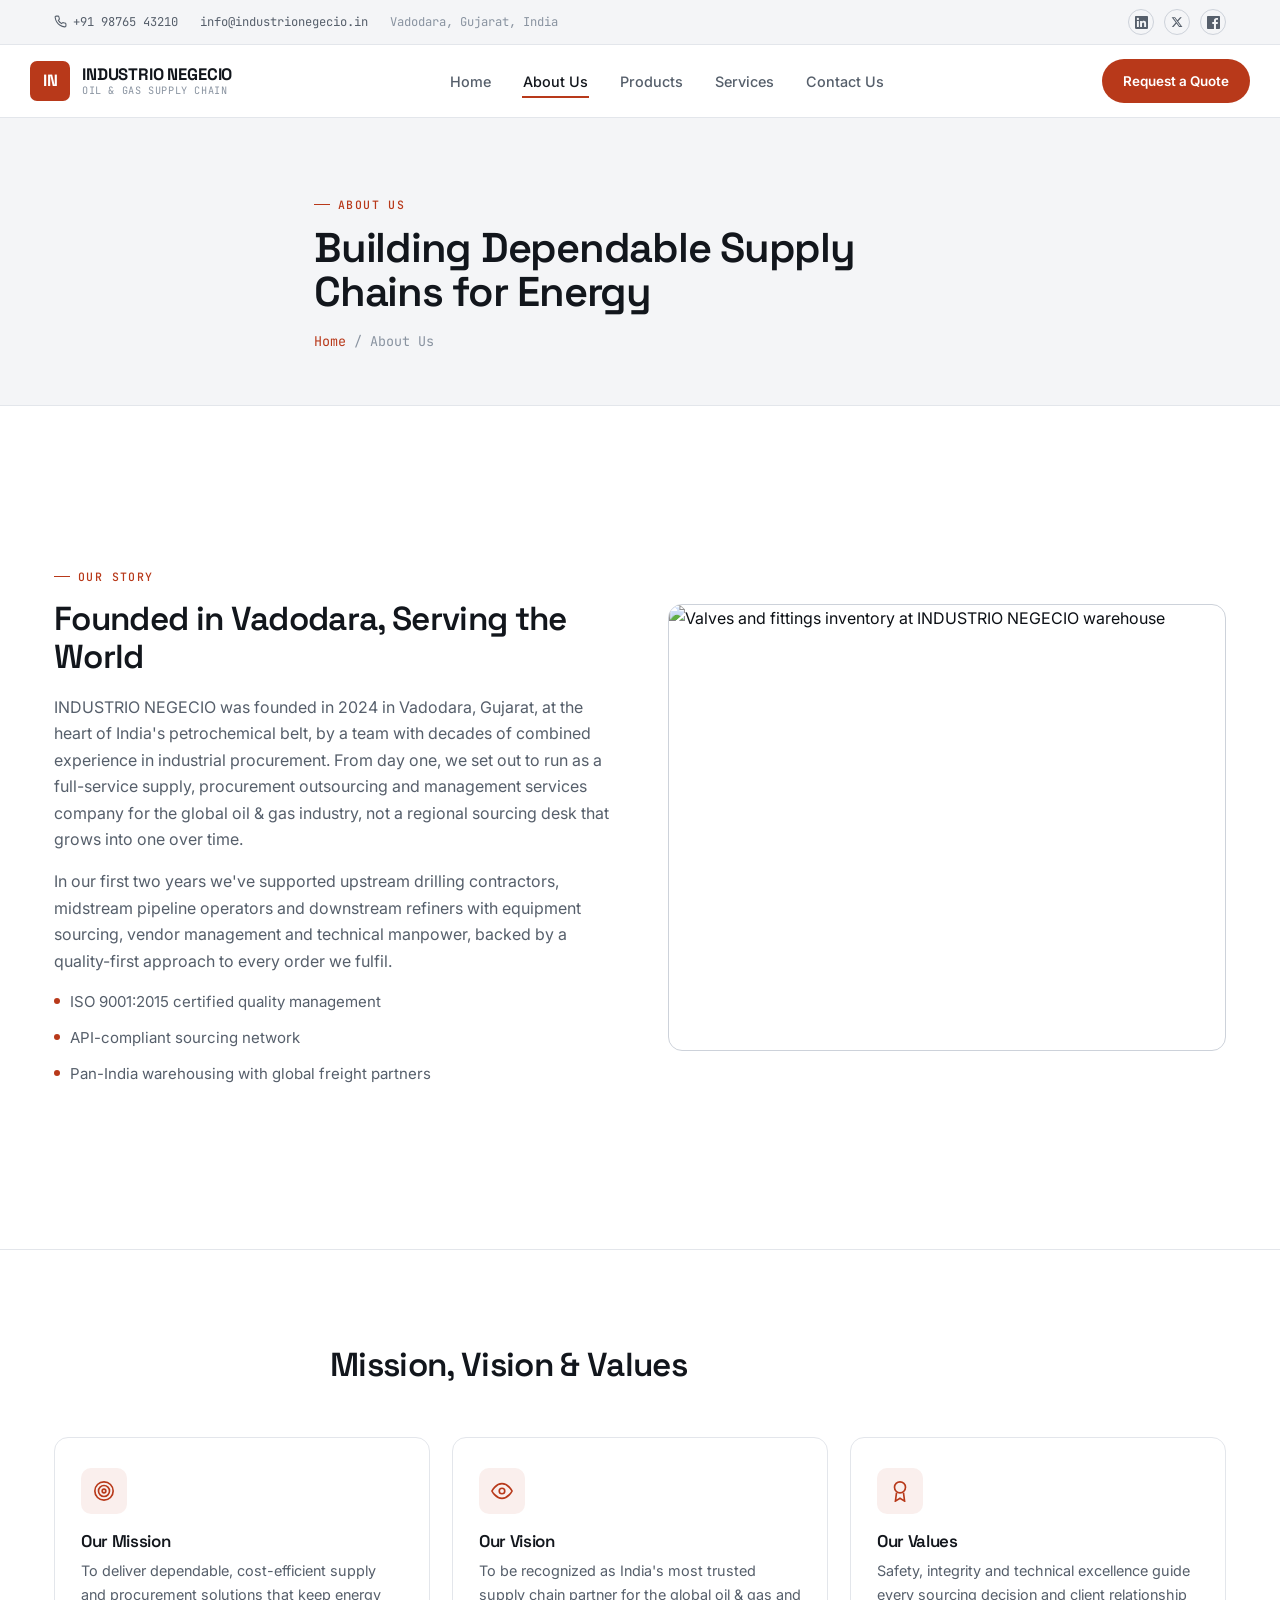
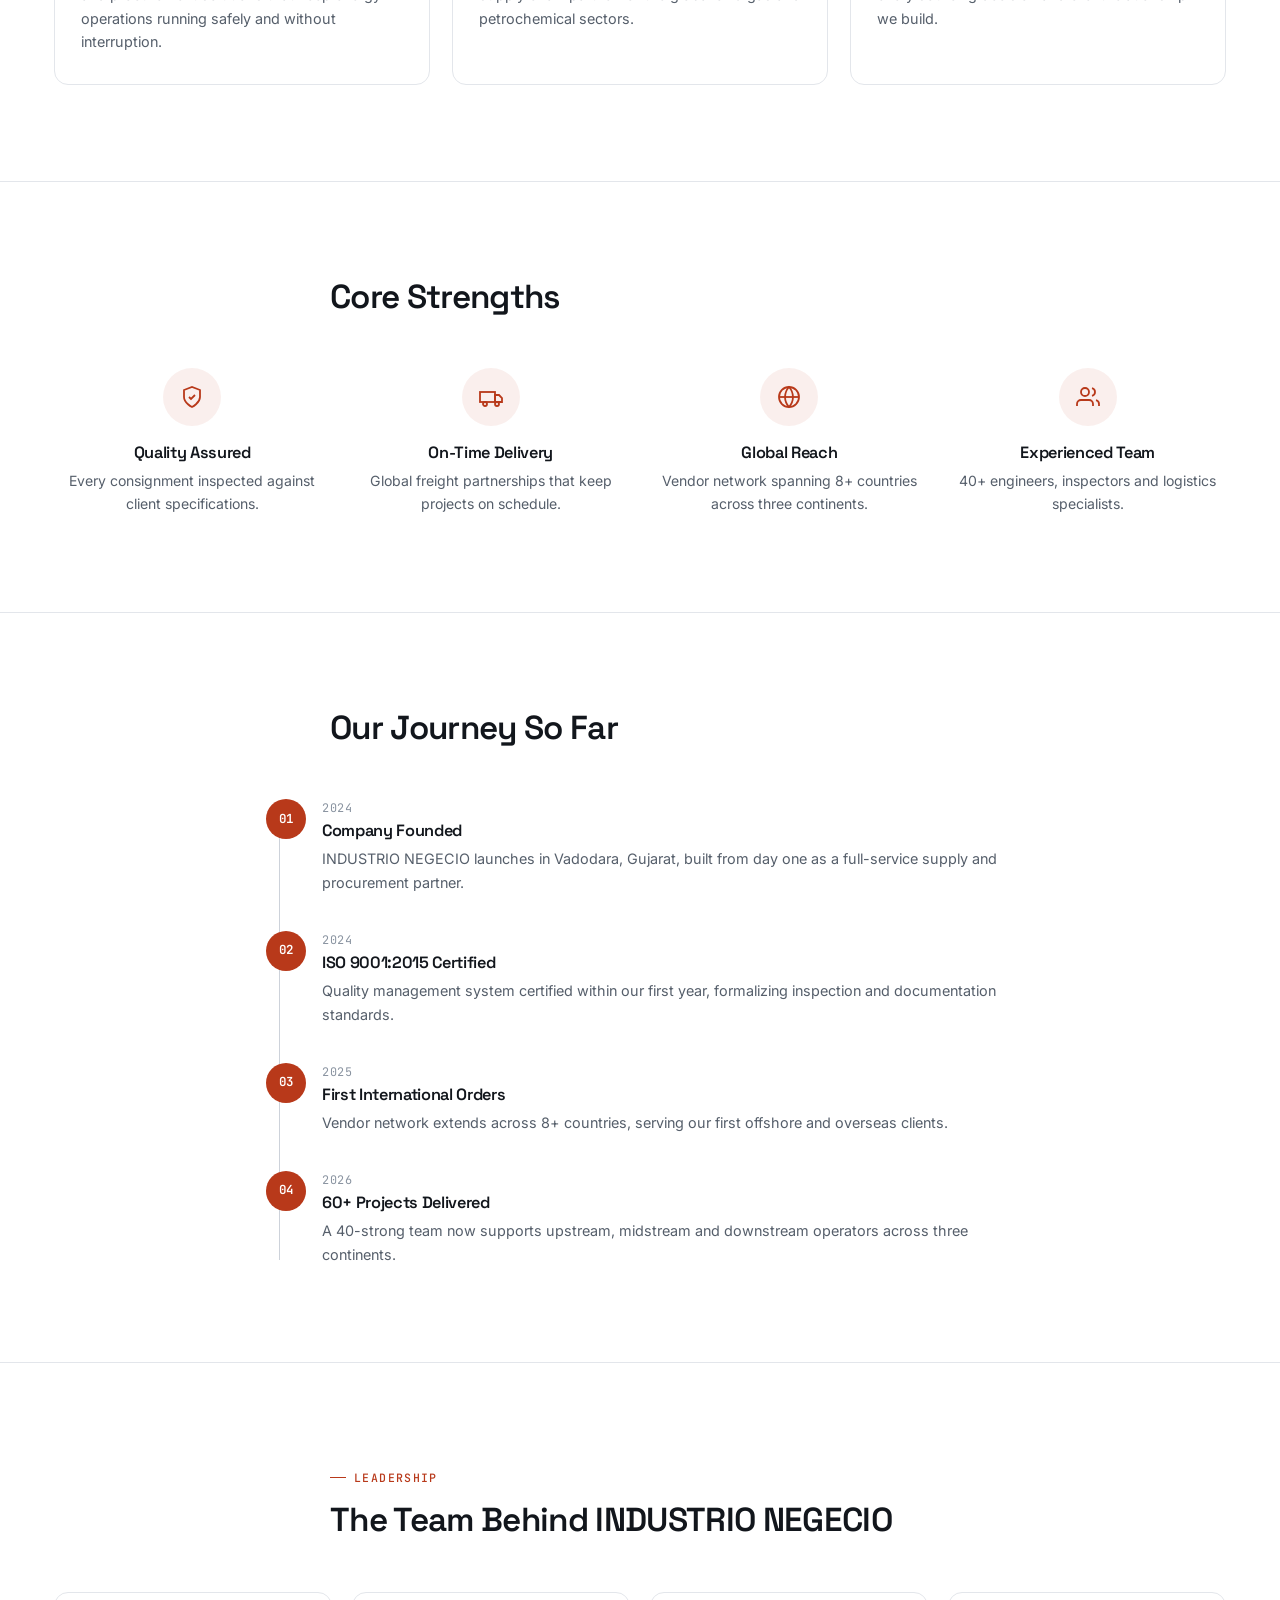
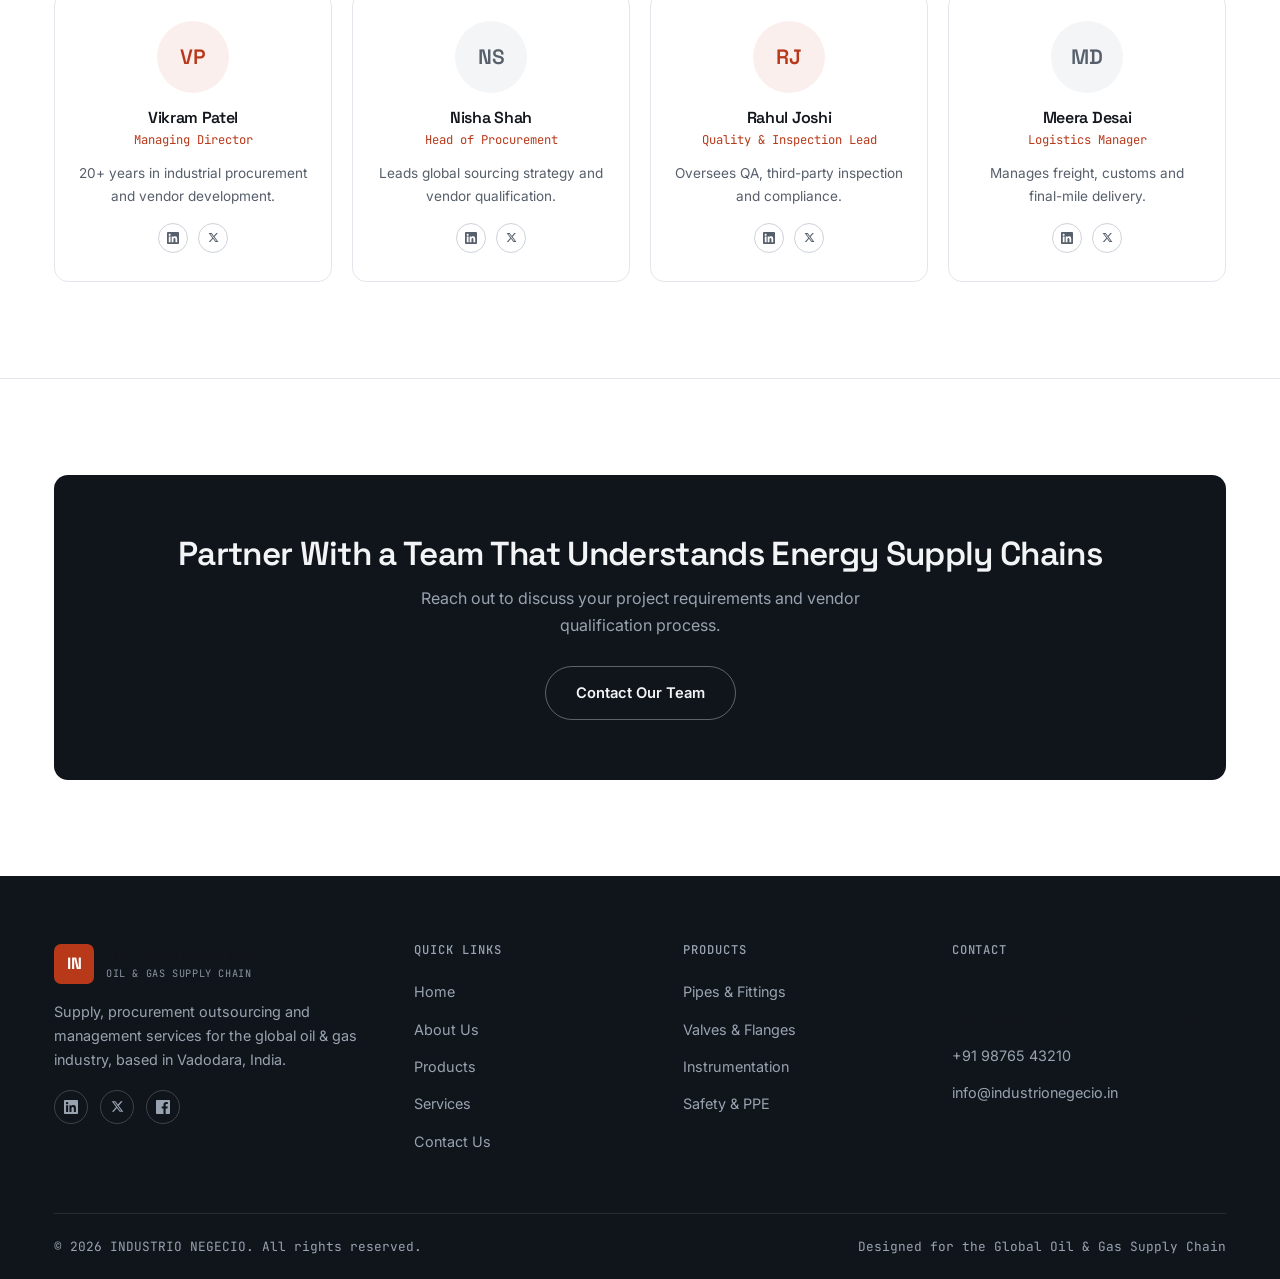
==== commit a262506a: "Correct company history: founded 2024, not 2011 Site claimed 15 years, 500+ projects and a 300-perso" ====
--- a/about.html
+++ b/about.html
@@ -62,8 +62,8 @@
       <div class="feature-text reveal">
         <span class="eyebrow">Our Story</span>
         <h2>Founded in Vadodara, Serving the World</h2>
-        <p>INDUSTRIO NEGECIO was established in 2011 in Vadodara, Gujarat, at the heart of India's petrochemical belt. What began as a regional sourcing desk for refinery spares has grown into a full-service supply, procurement outsourcing and management services company for the global oil &amp; gas industry.</p>
-        <p>Today we support upstream drilling contractors, midstream pipeline operators and downstream refiners with equipment sourcing, vendor management and technical manpower, backed by a quality-first approach to every order we fulfil.</p>
+        <p>INDUSTRIO NEGECIO was founded in 2024 in Vadodara, Gujarat, at the heart of India's petrochemical belt, by a team with decades of combined experience in industrial procurement. From day one, we set out to run as a full-service supply, procurement outsourcing and management services company for the global oil &amp; gas industry, not a regional sourcing desk that grows into one over time.</p>
+        <p>In our first two years we've supported upstream drilling contractors, midstream pipeline operators and downstream refiners with equipment sourcing, vendor management and technical manpower, backed by a quality-first approach to every order we fulfil.</p>
         <ul class="checklist">
           <li>ISO 9001:2015 certified quality management</li>
           <li>API-compliant sourcing network</li>
@@ -121,52 +121,46 @@
       <div class="value-item reveal">
         <div class="icon"><svg width="24" height="24" viewBox="0 0 24 24" fill="none" stroke="currentColor" stroke-width="1.8"><circle cx="12" cy="12" r="10"/><path d="M2 12h20"/><path d="M12 2a15.3 15.3 0 0 1 4 10 15.3 15.3 0 0 1-4 10 15.3 15.3 0 0 1-4-10 15.3 15.3 0 0 1 4-10Z"/></svg></div>
         <h3>Global Reach</h3>
-        <p>Vendor network spanning 40+ countries across six continents.</p>
+        <p>Vendor network spanning 8+ countries across three continents.</p>
       </div>
       <div class="value-item reveal">
         <div class="icon"><svg width="24" height="24" viewBox="0 0 24 24" fill="none" stroke="currentColor" stroke-width="1.8"><path d="M17 21v-2a4 4 0 0 0-4-4H5a4 4 0 0 0-4 4v2"/><circle cx="9" cy="7" r="4"/><path d="M23 21v-2a4 4 0 0 0-3-3.87"/><path d="M16 3.13a4 4 0 0 1 0 7.75"/></svg></div>
         <h3>Experienced Team</h3>
-        <p>300+ engineers, inspectors and logistics specialists.</p>
-      </div>
-    </div>
-  </div>
-</section>
-
-<section class="section">
-  <div class="container">
-    <div class="section-head">
-      <h2>15 Years of Steady Growth</h2>
+        <p>40+ engineers, inspectors and logistics specialists.</p>
+      </div>
+    </div>
+  </div>
+</section>
+
+<section class="section">
+  <div class="container">
+    <div class="section-head">
+      <h2>Our Journey So Far</h2>
     </div>
     <div class="timeline">
       <div class="timeline-item reveal">
         <div class="timeline-dot">01</div>
-        <span class="timeline-year">2011</span>
+        <span class="timeline-year">2024</span>
         <h3>Company Founded</h3>
-        <p>INDUSTRIO NEGECIO opens as a regional sourcing desk for refinery spares in Vadodara, Gujarat.</p>
+        <p>INDUSTRIO NEGECIO launches in Vadodara, Gujarat, built from day one as a full-service supply and procurement partner.</p>
       </div>
       <div class="timeline-item reveal">
         <div class="timeline-dot">02</div>
-        <span class="timeline-year">2014</span>
-        <h3>Warehousing Expansion</h3>
-        <p>First dedicated warehouse facility opens to support faster regional dispatch.</p>
+        <span class="timeline-year">2024</span>
+        <h3>ISO 9001:2015 Certified</h3>
+        <p>Quality management system certified within our first year, formalizing inspection and documentation standards.</p>
       </div>
       <div class="timeline-item reveal">
         <div class="timeline-dot">03</div>
-        <span class="timeline-year">2018</span>
-        <h3>ISO 9001:2015 Certified</h3>
-        <p>Quality management system certified, formalizing inspection and documentation standards.</p>
+        <span class="timeline-year">2025</span>
+        <h3>First International Orders</h3>
+        <p>Vendor network extends across 8+ countries, serving our first offshore and overseas clients.</p>
       </div>
       <div class="timeline-item reveal">
         <div class="timeline-dot">04</div>
-        <span class="timeline-year">2022</span>
-        <h3>International Expansion</h3>
-        <p>Vendor network extends across 40+ countries, serving offshore and overseas clients.</p>
-      </div>
-      <div class="timeline-item reveal">
-        <div class="timeline-dot">05</div>
         <span class="timeline-year">2026</span>
-        <h3>500+ Projects Delivered</h3>
-        <p>A 300-strong team supports upstream, midstream and downstream operators worldwide.</p>
+        <h3>60+ Projects Delivered</h3>
+        <p>A 40-strong team now supports upstream, midstream and downstream operators across three continents.</p>
       </div>
     </div>
   </div>
